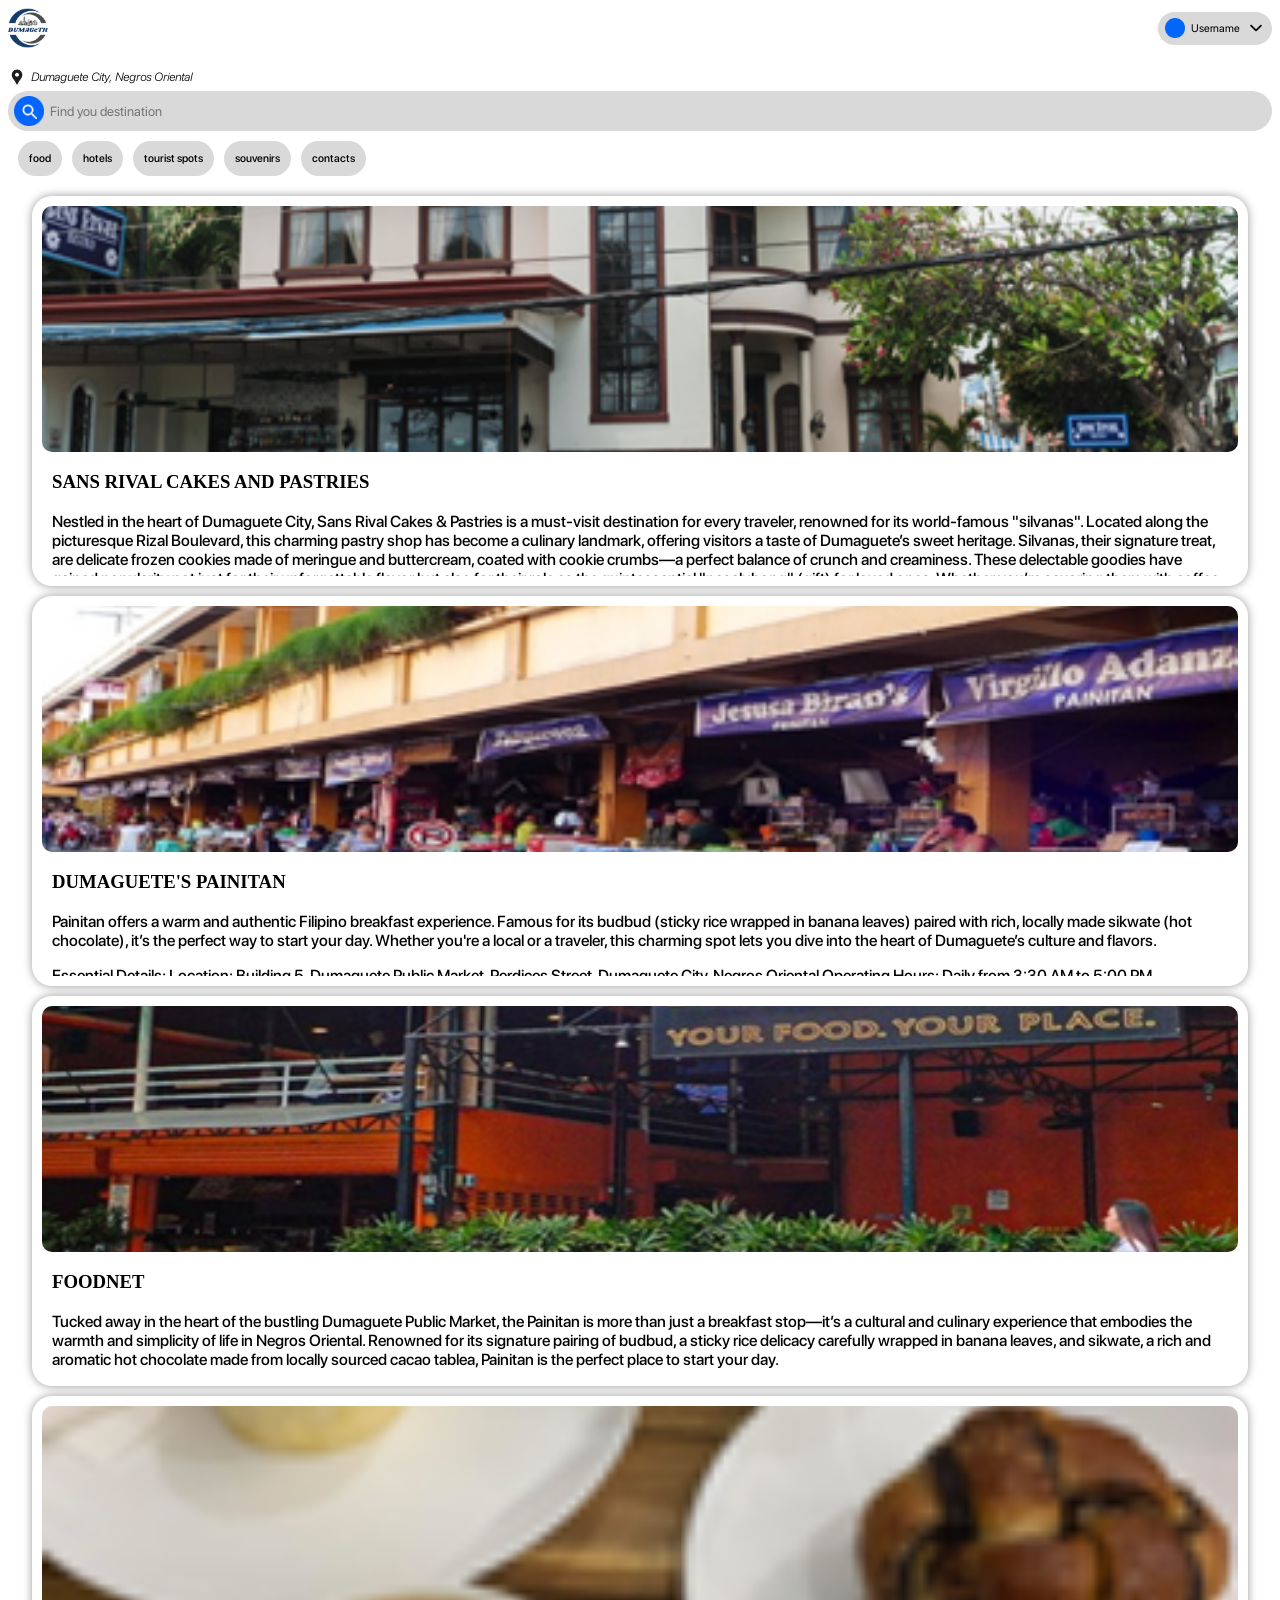
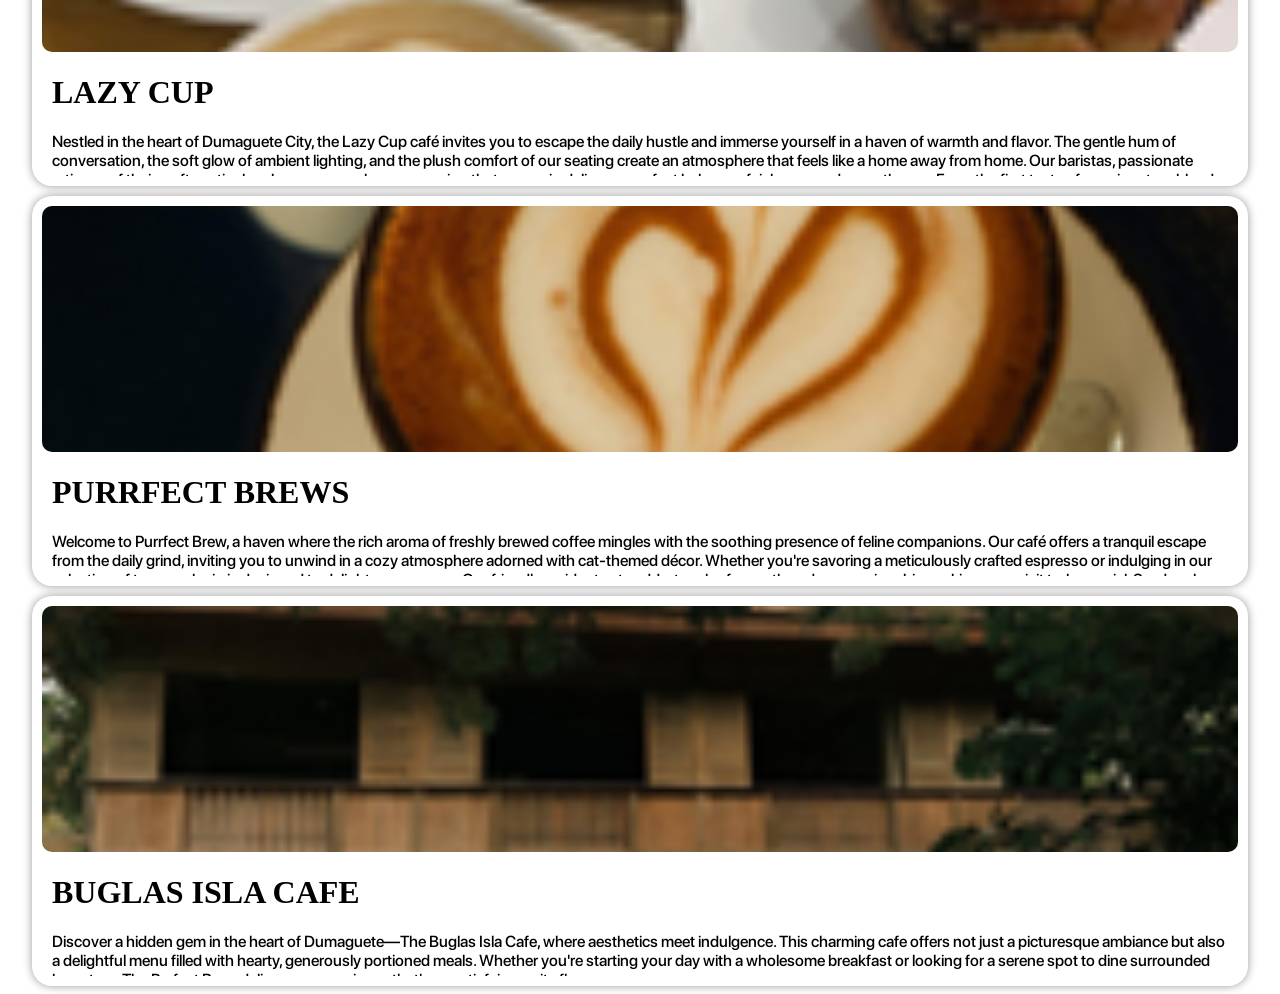
==== mobileUx/food-page.html @ 2f17b509 "viewing-feature/food-page --> katong inig view nimos content" ====
<!DOCTYPE html>
<html lang="en">
<head>
    <meta charset="UTF-8">
    <meta name="viewport" content="width=device-width, initial-scale=1.0">
    <title>DUMAGETIT</title>
    <link rel="icon" href="../Elements/dumagetit logo.png" type="image/png">
    <link rel="stylesheet" href="../mobileUx/mobile.css" type="text/css">
    <script src="../mobileUx/home-page.js" defer ></script>
</head>
<body class="section-container">
    <div class="window-home-page">
        <div class="user-modal">
            <div class="user-info">
                <img src="../Elements/Ellipse 2.png" alt="user-modal-icon" class="user-modal-icon">
                <p class="user-modal-text">Username</p>
            </div>
            <hr>
            <button type="submit" id="signout-button">Sign Out</button>
        </div>  
    </div>
    <div class="nav-bar">
        <img src="../Elements/dumagetit logo.png" alt="DUMAGETIT logo" id="navbar-logo">
        <div class="user-menu-container">
            <div class="user-menu">
                <img src="../Elements/Ellipse 2.png" alt="user-icon" class="user-icon">
                <p id="user-name">Username</p>
                <img src="../Elements/down.png" alt="down icon" class="down-icon">
            </div>
        </div>
    </div>
    <div class="location">
        <img src="../Elements/location.png" alt="location-icon">
        <p>Dumaguete City, Negros Oriental</p>
    </div>
    <div class="search-bar">
        <input type="text" name="search" id="search" placeholder="Find you destination">
        <div class="search-icon">
            <div>
            <img src="../Elements/search-icon.png" alt="Search" id="ellipse-search-icon">
            <img src="../Elements/search.png" alt="search-icon" id="search-icon">
            </div>
        </div>    
    </div>
    <div class="home-section-pages">
        <a href="food-page.html">
            <div class="food-section">
                <p>food</p>
            </div>
        </a>
        <a href="hotel-page.html">
            <div class="hotel-section">
                <p>hotels</p>
            </div>
        </a>
        <a href="tourist-spot-page.html">
            <div class="tourist-spot-section">
                <p>tourist spots</p>
            </div>
        </a>
        <a href="souvenirs-page.html">
            <div class="souvenirs-section">
                <p>souvenirs</p>
            </div>
        </a>
        <a href="contact-page.html">
            <div class="contact-section">
                <p>contacts</p>
            </div>
        </a>
    </div>
    <div class="content">
   <!-- fod contents with sa coffee-->
        <div class="content-base-1">
            <div class="content-1">
                <div class="image-container-1">
                    <img src="../Elements/Silvanas.png" alt="Silvanas">
                </div>
                <div class="description-container-1">
                    <h3>SANS RIVAL CAKES AND PASTRIES </h3>
                <p>Nestled in the heart of Dumaguete City, Sans Rival Cakes & Pastries is a must-visit destination for every traveler, renowned for its world-famous "silvanas". Located along the picturesque Rizal Boulevard, this charming pastry shop has become a culinary landmark, offering visitors a taste of Dumaguete’s sweet heritage. 
                    Silvanas, their signature treat, are delicate frozen cookies made of meringue and buttercream, coated with cookie crumbs—a perfect balance of crunch and creaminess. These delectable goodies have gained popularity not just for their unforgettable flavor but also for their role as the quintessential "pasalubong" (gift) for loved ones. Whether you’re savoring them with coffee at the shop or bringing boxes home, silvanas from Sans Rival embody the warmth and sweetness of Dumaguete, making it a truly iconic experience.
                    </p>
                <p>Essential Details: 
                    Location: Building 5, Dumaguete Public Market, Perdices Street, Dumaguete City, Negros Oriental
        
                    Operating Hours: Daily from 3:30 AM to 5:00 PM 
                    </p>
                </div>
            </div>
        </div>
        <div class="content-base-2">
            <div class="content-2">
                <div class="image-container-2">
                    <img src="../Elements/Painitan.png" alt="Painitan">
                </div>
                <div class="description-container-2">
                    <h3>DUMAGUETE'S PAINITAN </h3>
                <p>Painitan offers a warm and authentic Filipino breakfast experience. Famous for its budbud (sticky rice wrapped in banana leaves) paired with rich, locally made sikwate (hot chocolate), it’s the perfect way to start your day. Whether you're a local or a traveler, this charming spot lets you dive into the heart of Dumaguete’s culture and flavors.</p>
                <p>Essential Details: 
                    Location: Building 5, Dumaguete Public Market, Perdices Street, Dumaguete City, Negros Oriental
                   
                    Operating Hours: Daily from 3:30 AM to 5:00 PM 
                    </p>
                </div>
            </div>
        </div>
        <div class="content-base-3">
            <div class="content-3">
                <div class="image-container-3">
                    <img src="../Elements/Foodnet.png" alt="FoodNet">
                </div>
                <div class="description-container-3">
                    <h3>FOODNET</h3>
                <p>Tucked away in the heart of the bustling Dumaguete Public Market, the Painitan is more than just a breakfast stop—it’s a cultural and culinary experience that embodies the warmth and simplicity of life in Negros Oriental. Renowned for its signature pairing of budbud, a sticky rice delicacy carefully wrapped in banana leaves, and sikwate, a rich and aromatic hot chocolate made from locally sourced cacao tablea, Painitan is the perfect place to start your day.  </p>
                    <p>Whether you’re a local seeking a comforting meal or a traveler eager to dive into the province’s traditions, the Painitan offers a glimpse into the everyday lives of Dumagueteños. The unpretentious ambiance, with its rustic benches and the lively chatter of morning diners, adds to its charm. For many, it’s not just about the food—it’s about connecting with the community and experiencing the authentic flavors that have been passed down through generations.  </p>
                        <p> Conveniently located in the city center, Painitan is a go-to spot for those wanting to enjoy affordable, satisfying meals while soaking up the vibrant market atmosphere. It’s an iconic part of Dumaguete’s identity and a place where the simplicity of traditional Filipino breakfast is celebrated every single day.</p>
                    
                <p>Essential Details: 
                    Location: Perdices St, Dumaguete, Negros Oriental
                  
                    Operating Hours: Daily from 6:00 AM to 8:00 PM 
                    </p>
                </div>
            </div>
        </div>
        <div class="content-base-4">
            <div class="content-4">
                <div class="image-container-4">
                    <img src="../Elements/lazy_cup.png" alt="LazyCup">
                </div>
                <div class="description-container-4">
                    <h1>LAZY CUP</h1>
                <p>Nestled in the heart of Dumaguete City, the Lazy Cup café invites you to escape the daily hustle and immerse yourself in a haven of warmth and flavor. The gentle hum of conversation, the soft glow of ambient lighting, and the plush comfort of our seating create an atmosphere that feels like a home away from home. Our baristas, passionate artisans of their craft, meticulously prepare each cup, ensuring that every sip delivers a perfect balance of richness and smoothness. From the first taste of our signature blends to the last crumb of our delectable pastries, we strive to provide an experience that delights the senses and warms the heart. Whether you're seeking a quiet nook to read, a cozy spot to catch up with friends, or a serene space to work, our café offers the ideal setting to savor the moment.</p>
                <p>Step into our coffee haven, where the rich aroma of freshly brewed beans mingles with the inviting warmth of our cozy ambiance. Here, every cup is a harmonious symphony of flavor and comfort, crafted to awaken your senses and soothe your soul. Whether you're seeking a tranquil corner to unwind or a vibrant space to connect, our sanctuary offers the perfect blend of relaxation and rejuvenation. Indulge in the art of coffee, where each sip tells a story, and every visit feels like coming home.</p>
                <p> Essential Details: 
                    Location: G/F Coast Wise Hotel, Dumaguete ( Looc Dumaguete)
                    Open Monday to Sunday 7 am to 8 pm 
                    </p>
                </div>
            </div>
        </div>
        <div class="content-base-5">
            <div class="content-5" alt="PurrfectBrews">
                <div class="image-container-5">
                    <img src="../Elements/purrfect brews.png">
                </div>
                <div class="description-container-5">
                    <h1>PURRFECT BREWS</h1>
                <p>Welcome to Purrfect Brew, a haven where the rich aroma of freshly brewed coffee mingles with the soothing presence of feline companions. Our café offers a tranquil escape from the daily grind, inviting you to unwind in a cozy atmosphere adorned with cat-themed décor. Whether you're savoring a meticulously crafted espresso or indulging in our selection of teas, each sip is designed to delight your senses. Our friendly resident cats add a touch of warmth and companionship, making your visit truly special. So, drop by, take a break, and let Purrfect Brew be your happy place for the day!</p>
               <p>With every cup of the purrfect brew, you’re not just sipping coffee—you’re savoring moments, creating memories, and indulging in perfection. The perfect brew stays with you, long after the last drop. Make it unforgettable.</p>
                <p> Essential Details: Location:  Boni Catara St., Batinguel, Dumaguete City
                    Open Sunday to Monday 10 am to 9 pm 
                    </p>
                </div>
            </div>
        </div>
        <div class="content-base-6">
            <div class="content-6" alt="BuglasIslaCafe">
                <div class="image-container-6">
                    <img src="../Elements/buglas_isla_cafe.png">
                </div>
                <div class="description-container-6">
                    <h1>BUGLAS ISLA CAFE</h1>
                <p>Discover a hidden gem in the heart of Dumaguete—The Buglas Isla Cafe, where aesthetics meet indulgence. This charming cafe offers not just a picturesque ambiance but also a delightful menu filled with hearty, generously portioned meals. Whether you're starting your day with a wholesome breakfast or looking for a serene spot to dine surrounded by nature, The Perfect Brew delivers an experience that's as satisfying as its flavors.</p>
                <p>Step inside to enjoy a cozy atmosphere perfect for quiet mornings, friendly gatherings, or a peaceful retreat from the bustling city. From freshly brewed coffee to mouthwatering dishes crafted with care, every visit promises a blend of beauty, taste, and comfort. At The Perfect Brew, it’s not just about coffee and food—it’s about creating moments worth savoring.</p>
                <p>Essential Details: Location: Ground Hop Buglas Isla Cafe, E J. Blanco Dr. Piapi 6200 
                    Buglas Isla Café, Dumaguete
                    Open Everyday 8 am to 9 pm 
                    </p>
                </div>
            </div>
        </div>
       
    </div>
    
</body>
</html>
---- mobileUx/mobile.css ----
@font-face {
    font-family: sfprodisplay_blackitalic;
    src:url(../Fonts/SFPRODISPLAYBLACKITALIC.otf)
}

@font-face {
    font-family: sfprodisplay_regular;
    src:url(../Fonts/SFPRODISPLAYREGULAR.OTF)
}

@font-face {
    font-family: sfprodisplay_medium;
    src:url(../Fonts/SFPRODISPLAYMEDIUM.OTF)
}

@font-face {
    font-family: sfprodisplay_bold;
    src: url(../Fonts/SFPRODISPLAYBOLD.OTF);
}

@font-face {
    font-family: sfprodisplay_lightitalic;
    src: url(../Fonts/SFPRODISPLAYLIGHTITALIC.OTF);
}

#login-signup-container h1 {
    font-family: sfprodisplay_blackitalic;
}

h1 {
    font-family: sfprodisplay_blackitalic;
}

h2 {
    font-family: sfprodisplay_bold;
}    

h3 {
    font-family: sfprodisplay_regular;
}

p {
    font-family: sfprodisplay_medium;
}


/* Startup Page */

#start-up {
   background-color: #0365fa;
   height: 100vh;
   width: 100vw;
   margin: 0;
   padding: 0;
}

#start-up a {
    display: flex;
    justify-content: center;
    align-items: center;
    height: 100vh;  
}



.startup-bg img {
    width: 211px;
    height: 103px;
}

/*-------------------*/

/*Login-Signup Page*/
 
.nav-bar {
    display: flex;
    justify-content: space-between;
    align-items: center;
}

#navbar-logo {
    width: 40px;
    height: 40px;
}

#menu-icon {
    width: 24px;
    height: 4px;
}

#login-signup-container {
    display: flex;
    flex-direction: column;
}

.login-signup-main-container {
    display: flex;
    flex-direction: column;
    align-items: center;
    margin-top: 25vh;
}

.welcome-header {
    display: flex;
    flex-direction: column;
    justify-content: center;
    align-items: center;
    margin-bottom: 15vh;
}

.welcome-header h1 {
    font-size: 50px;
    margin: 0px;
}

.welcome-header h3 {
    font-size: 25px;
}

.login-signup-buttons {
    display: flex;
    flex-direction: column;
    gap: 10px;
}

.login-signup-buttons button {
    background-color: #0365fa;
    width: 300px;
    height: 40px;
    border-radius: 14px;
    font-size: 15px;
    border: none;
    color: #ffffff;
}

.login-signup-login-button, .login-signup-signup-button {
    font-family: sfprodisplay_bold;
}

/*------------------*/

/*login Page*/

.login-container {
    display: flex;
    flex-direction: column;
    margin: 0;
    gap: 5vh;
}

.login-container nav{
    margin: 8px 8px 0;
}

.login-header {
    display: flex;
    align-items: center;
    justify-content: center;
    gap: 10px;
}

.login-header .in {
    color: #0365fa;
}

.login-header h1 {
    font-size: 50px;
}

.login-body {
    position: relative;
    height: 72.345971563981042654028436018957vh;
    display: flex;
    flex-direction: column;
    align-items: center;
    justify-content: center;
}

.login-body::before {
    content: "";
    background-color: #d9d9d9;
    border-radius: 20px 20px 0 0;
    opacity: 50%;
    position: absolute;
    top: 0;
    left: 0;
    right: 0;
    bottom: 0;
    z-index: -1;
}

.login-body form {
    display: flex;
    flex-direction: column;
    gap: 17px;
    width: 80%;
    margin: 0;
    justify-content: center;
}

.back-arrow {
    width: 20px;
}

.username-input, .password-input {
    display: flex;
    flex-direction: column;
    gap: 6px;
}

#username, #password {
    margin: 0;
    padding-left: 40px;
    box-sizing: border-box;
    width: 100%;
}

.username-fieldset img {
    position: absolute;
    width: 20px;
    height: 20px;
    padding: 10px;
    padding-right: 0;
}

.password-fieldset img {
    position: absolute;
    width: 20px;
    height: 20px;
    padding: 10px;
}

.password-fieldset-icon {
    display: flex;
    justify-content: end;
}

.username p, .password p {
    margin: 6px 0;
}

.username-input input, .password-input input {
    width: 100%;
    height: 40px;
    border-radius: 15px;
    border: none;
    padding: 0;
}

.forgot-password-link {
    text-align: end;
}

.forgot-password {
    color: #0365fa;
    text-decoration: none;
}

.forgot-password p {
    margin: 0;
    padding: 0;
}

.login-button {
    background-color: #0365fa;
    border: 0;
    border-radius: 15px;
    width: 100%;
    height: 40px;
    color: #ffffff;
    font-size: 15px;
    font-family: sfprodisplay_bold;
    margin: 32px 0;
}

.login-form hr {
    border: none;
    height: 1px;
    width: 100%;
    background-color: #9c9c9c;
}

/*------------------*/

/* signup Page */

.signup-container {
    display: flex;
    flex-direction: column;
    margin: 0;
    gap: 5vh;
    position: relative;
}

.signup-container nav{
    margin: 8px 8px 0;
}

.login-header .up {
    color: #0365fa;
}

.email-fieldset {
    display: flex;
    justify-content: center;
    flex-direction: column;
    gap: 6px;
}

.email-fieldset img{
    position: absolute;
    width: 20px;
    height: 20px;
    padding-left: 10px  ;
}

.email-input {
    display: flex;
    flex-direction: column;
}

#email {
    box-sizing: border-box;
    margin: 0;
    padding-left: 40px;

    /*Add padding right same with the user and password */
}

.email p {
    margin: 6px 0;
}

.email-input input {
    border: 0;
    border-radius: 15px;
    width: 100%;
    height: 40px;
}

.terms-condition-link {
    display: flex;
    gap: 5px;
}

#terms-condition-checkbox {
    width: 20px;
    height: 20px;
}

.terms-condition-link p {
    margin: 0;
    padding: 0;
    display: flex;
    align-items: center;
    gap: 5px;
}

.terms-condition-link a {
    text-decoration: none;
    color: #0365fa;
}

/* -------MODAL---------- */

.window {
   height: 100%;
   width: 100%;
   position: absolute;
   backdrop-filter: blur(4px);
   visibility: hidden;
}

.modal {
    display: flex;
    flex-direction: column;
    background-color: #ffffff;
    height: 500px;
    border-radius: 30px;
    padding: 20px;
    margin: 0;
    position: absolute;
    left: 5.0048717948717948717948717948718%;
    right: 5.0048717948717948717948717948718%;
    top: 15.0048717948717948717948717948718%;
    bottom: 15.0048717948717948717948717948718%;
    box-shadow: 0px 0px 10px 0px rgba(0, 0, 0, 0.25);
}

.modal-content {
    height: 76%;
}

.close-btn {
    display: flex;
    justify-content: end;
    margin-bottom: 20px;
}

.modal-content img {
    width: 20px;
    height: 20px;
}

.modal-terms {
    padding: 0 20px 0 20px;
    overflow-y: scroll;
    height: 90%;
}

.modal-terms p {
    font-family: sfprodisplay_regular;
}

.modal-footer {
    display: flex;
    align-items: center;
    gap: 10px;
    margin: 30px 10px 0;
}

.modal-footer p {
    margin: 0;
}

#modal-checkbox {
    width: 20px;
    height: 20px;
    margin: 0;
}

.accept-button {
    background-color: #0365fa;
    border: 0;
    border-radius: 15px;
    width: 100%;
    height: 40px;
    color: #ffffff;
    font-size: 15px;
    font-family: sfprodisplay_bold;
    margin: 32px 0 0;
    padding: 0;
}

/* -------/MODAL---------- */

.signup-button {
    background-color: #0365fa;
    border: 0;
    border-radius: 15px;
    width: 100%;
    height: 40px;
    color: #ffffff;
    font-size: 15px;
    font-family: sfprodisplay_bold;
    margin: 32px 0 ;
    padding: 0;
}

.sign-up-link p {
    margin-bottom: 0px;
}

.sign-up-link a {
    color: #0365fa;
    text-decoration: none;
}


/**------------------/

/*-------home-page-------*/



.window-home-page {
    height: 100%;
    width: 100%;
    position: absolute;
    backdrop-filter: blur(4px);
    z-index: 1;
    top: 0;
    bottom: 0;
    left: 0;
    right: 0;
    display: flex;
    visibility: hidden;
    align-self: start;
    justify-content: end;
}

.user-modal {
    background-color: white;
    box-shadow: 0px 0px 10px 0px rgba(0, 0, 0, 0.25);
    width: 40%;
    height: 25%;
    display: flex;
    flex-direction: column;
    align-items: center;
    justify-content: center;
    border-radius: 15px;
    margin: 20px 20px 0 0;
    gap: 30px;
}

.user-modal hr {
    border: none;
    height: 1px;
    width:  80%;
    background-color: #9c9c9c;
}

.user-info {
    display: flex;
    align-items: center;
    gap: 5px;
}

.user-info  img {
    width: 30px;
    height: 30px;
}


#signout-button  {
    background-color: #0365fa;
    border: none;
    width: 80%;
    height: 30px;
    border-radius: 15px;
    font-family: sfprodisplay_bold;
    color: white;
}

.user-menu-container {
    position: relative;
    background-color: #d9d9d9;
    width: 114px;
    height: 33px;
    border-radius: 17px;
    display: flex;
    align-items: center;
    justify-content: center;
}

.user-menu {
    display: flex; 
    align-items: center;
    justify-content: space-around; 
    gap: 6px;
}

.user-icon {
    width: 20px;
    height: 20px;
}

.user-menu p {
    margin: 0;
    font-family: sfprodisplay_regular;
    font-size: 11px;
}

.down-icon {
    width: 20px;
    height: 20px;
}

.location {
    display: flex;
    margin: 20px 0 5px;
    gap: 5px;
}

.location img {
    width: 18px;
    height: 18px;
}

.location p {
    font-family: sfprodisplay_lightitalic;
    font-size: 12px;
    margin: 0;
    padding: 0;
    display: flex;
    align-items: center;
}

.search-bar {
    display: flex;
    position: relative;
    justify-content: start;
    align-items: center;
    width: 100%;
    margin-bottom: 10px;
}

#search {
    width: 100%;
    height: 40px;
    border-radius: 20px;
    border: 0;
    background-color: #d9d9d9;
    box-sizing: border-box;
    padding-left: 42px;
    font-family: sfprodisplay_regular;
}

.search-icon {
   position: absolute;
   left: 21px;
}

.search-icon div {
    display: flex;
    position: relative;
    justify-content: center;
    align-items: center;
}

.search-icon img {
    position: absolute;
}

#search-icon {
    width: 15px;
    height: 15px;
    
}

#ellipse-search-icon {
    width: 30px;
    height: 30px;
}

.slider {
    background-color: #0365fa;
    width: 100%;
    height: 164px;
    border-radius: 20px;
    margin-bottom: 17px;
}

.sections {
    width: 100%;
    height: 77.014218009478672985781990521327%;
    margin-bottom: 17px;
}

.sectiongroup-1 {
    display: flex;
    justify-content: space-around;
    margin-bottom: 4.8px;
}

.food-container {
    width: 90px;
    height: 110px;
    display: flex;
    flex-direction: column;
    align-items: center;
}

.food {
    background-color: #d9d9d9;
    width: 118.13333333333333333333333333333px;
    height: 90px;
    border-radius: 20px;
    display: flex;
    align-items: center;
    justify-content: center;
}

.food img {
    width: 40px;
    height: 40px;
}

.food-container p {
    font-size: 12px;
    margin: 6px 0 0;
}

.hotel-container {
    width: 90px;
    height: 110px;
    display: flex;
    flex-direction: column;
    align-items: center;
}

.hotel {
    background-color: #d9d9d9;
    width: 118.13333333333333333333333333333px;
    height: 90px;
    border-radius: 20px;
    display: flex;
    align-items: center;
    justify-content: center;
}

.hotel img {
    width: 40px;
    height: 40px;
}

.hotel-container p {
    font-size: 12px;
    margin: 6px 0 0;
}

.tourist-spot-container {
    width: 90px;
    height: 110px;
    display: flex;
    flex-direction: column;
    align-items: center;
}

.tourist-spots {
    background-color: #d9d9d9;
    width: 118.13333333333333333333333333333px;
    height: 90px;
    border-radius: 20px;
    display: flex;
    align-items: center;
    justify-content: center;
}

.tourist-spots img {
    width: 40px;
    height: 40px;
}

.tourist-spot-container p {
    font-size: 12px;
    margin: 6px 0 0;
}

.sectiongroup-2 {
    display: flex;
    justify-content: space-around;
}

.souvenirs-container {
    width: 90px;
    height: 110px;
    display: flex;
    flex-direction: column;
    align-items: center;
}

.souvenirs {
    background-color: #d9d9d9;
    width: 182.2px;
    height: 90px;
    border-radius: 20px;
    display: flex;
    align-items: center;
    justify-content: center;
}

.souvenirs img {
    width: 40px;
    height: 40px;
}

.souvenirs-container p {
    font-size: 12px;
    margin: 6px 0 0;
}

.contact-container {
    width: 90px;
    height: 110px;
    display: flex;
    flex-direction: column;
    align-items: center;
}

.contact {
    background-color: #d9d9d9;
    width: 182.2px;
    height: 90px;
    border-radius: 20px;
    display: flex;
    align-items: center;
    justify-content: center;
}

.contact img {
    width: 40px;
    height: 40px;
}

.contact-container p {
    font-size: 12px;
    margin: 6px 0 0;
}   

.best-for-you label {
    display: flex;
    justify-content: space-between;  
    font-family: sfprodisplay_bold;
    font-size: 12px;
    margin-bottom: 17px;
}

.best-section {
    width: 100%;
    height: auto;
}

.sectiongroup1 {
    display: flex;
    justify-content: space-between;
    margin-bottom: 4.8px;
}

.sectiongroup2 {
    display: flex;
    justify-content: space-between;
}

.section1 {
    background-color: #d9d9d9;
    width: 49.358974358974358974358974358974%;
    height: 114px;
    border-radius: 15px;
}

.section2 {
    background-color: #d9d9d9;
    width: 49.358974358974358974358974358974%;
    height: 114px;
    border-radius: 15px;
}

.section3 {
    background-color: #d9d9d9;
    width: 49.358974358974358974358974358974%;
    height: 114px;
    border-radius: 15px;
}

.section4 {
    background-color: #d9d9d9;
    width: 49.358974358974358974358974358974%;
    height: 114px;
    border-radius: 15px;
}

.best-for-you {
    margin: 0;
}

.best-for-you label {
    margin: 0;
}

.best-for-you p {
    margin: 0;
    margin-bottom: 17px;
}




/*------------------*/

/*------------section pages----------*/


.section-container.expanded {
    height: 2,707.125px;
    overflow: visible;
}

.content.expanded {
    height: 2,707.125px;
    overflow: visible;
}

.section-window {
    position: absolute;
    width: 100vw;
    height: 100vh;
    top: 0;
    left: 0;
    right: 0;
    bottom: 0;
}

.home-section-pages {
    display: flex;
    gap: 10px;
    height: 25px;
    margin-bottom: 20px;
}

.home-section-pages a{
    text-decoration: none;
    color: #000;
}

.home-section-pages::-webkit-scrollbar {
    display: none;
} 

.home-section-pages p {
    font-size: 11px;
    font-family: sfprodisplay_medium;
    margin: 11px;
}

.food-section, .hotel-section, .tourist-spot-section, 
.souvenirs-section, .contact-section {
    background-color: #d9d9d9;
    display: flex;
    align-items: center;
    border-radius: 20px;
}

.food-section {
    margin-left: 10px;
}

.tourist-spot-section p {
    width: 59px;
}

.local-brands-section p {
    width: 58px;
}

.contact-section {
    margin-right: 10px;
}

.content {
    display: flex;
    flex-direction: column;
    gap: 10px;
    overflow: scroll;
    align-items: center;
    padding-top: 10px;
}

.content-base-1, .content-base-2, .content-base-3,
.content-base-4, .content-base-5, .content-base-6 {
    height: 390px;
    display: flex;
    justify-content: center;
}

.content-6.expanded {
    
}

.content-1, .content-2, .content-3, .content-4,.content-5,.content-6{
    height: 390px;
    width: 95%;
    border-radius: 20px;
    border: none;
    display: flex;
    flex-direction: column;
    overflow: hidden;
    box-shadow: 0px 0px 10px 0px rgba(0, 0, 0, 0.40);
}

.content-base-1.expanded, .content-1.expanded,
.content-base-2.expanded, .content-2.expanded,
.content-base-3.expanded, .content-3.expanded,
.content-base-4.expanded, .content-4.expanded,
.content-base-5.expanded, .content-5.expanded,
.content-base-6.expanded, .content-6.expanded {
    height: 500px;
}

.content-1.expanded, .content-2.expanded,
.content-3.expanded, .content-4.expanded,
.content-5.expanded, .content-6.expanded {
    display: flex;
}

.description-container-1.expanded, .description-container-2.expanded,
.description-container-3.expanded, .description-container-4.expanded, 
.description-container-5.expanded, .description-container-6.expanded {
    height:  66.666666666666666666666666666667%;
    top: 33.333333333333333333333333333333%;
    position: absolute;
    overflow: scroll;;
    border-radius: 10px 10px 0 0;
}



.image-container-1.expanded, .image-container-2.expanded,
.image-container-3.expanded, .image-container-4.expanded,
.image-container-5.expanded, .image-container-6.expanded {
    justify-content: start;
}

.content-1 h3, .content-2 h3, .content-3 h3, .content-4 h3, .content-5 h3, .content-6 h3 {
    font-family: sfprodisplay_blackitalic;
}

.content-1 h3, p, .content-2 h3, p, .content-3 h3, p
.content-4 h3, p, .content-4 h3, p, .content-6 h3, p {
    width: 100%;
}

.content-1, .content-2, .content-3, .content-4, .content-5, .content-6{
    position: absolute;
}

.image-container-1, .image-container-2,
.image-container-3, .image-container-4, 
.image-container-5, .image-container-6 {
    box-sizing: border-box;
    border-radius: 10px;
    height: 66.666666666666666666666666666667%;
    display: flex;
    align-items: center;
    justify-content: center;
    margin: 10px 10px 0;
    overflow: hidden;
}

.image-container-1 img, .image-container-2 img,
.image-container-3 img, .image-container-4 img,
.image-container-5 img, .image-container-6 img {
    width: 100%;
    height: 100%;
    object-fit: cover;
}   

.description-container-1, .description-container-2,
.description-container-3, .description-container-4,
.description-container-5, .description-container-6 {
    height: 33.333333333333333333333333333333%;
    background-color: white;
    border-radius: 0  0 10px 10px;
    margin: 0 10px 10px;
    padding: 0 10px 10px;
    overflow: hidden;
    box-sizing: border-box;
}


/*-------food section-------*/

/*-------------------------*/

/*-----------------------------------*/
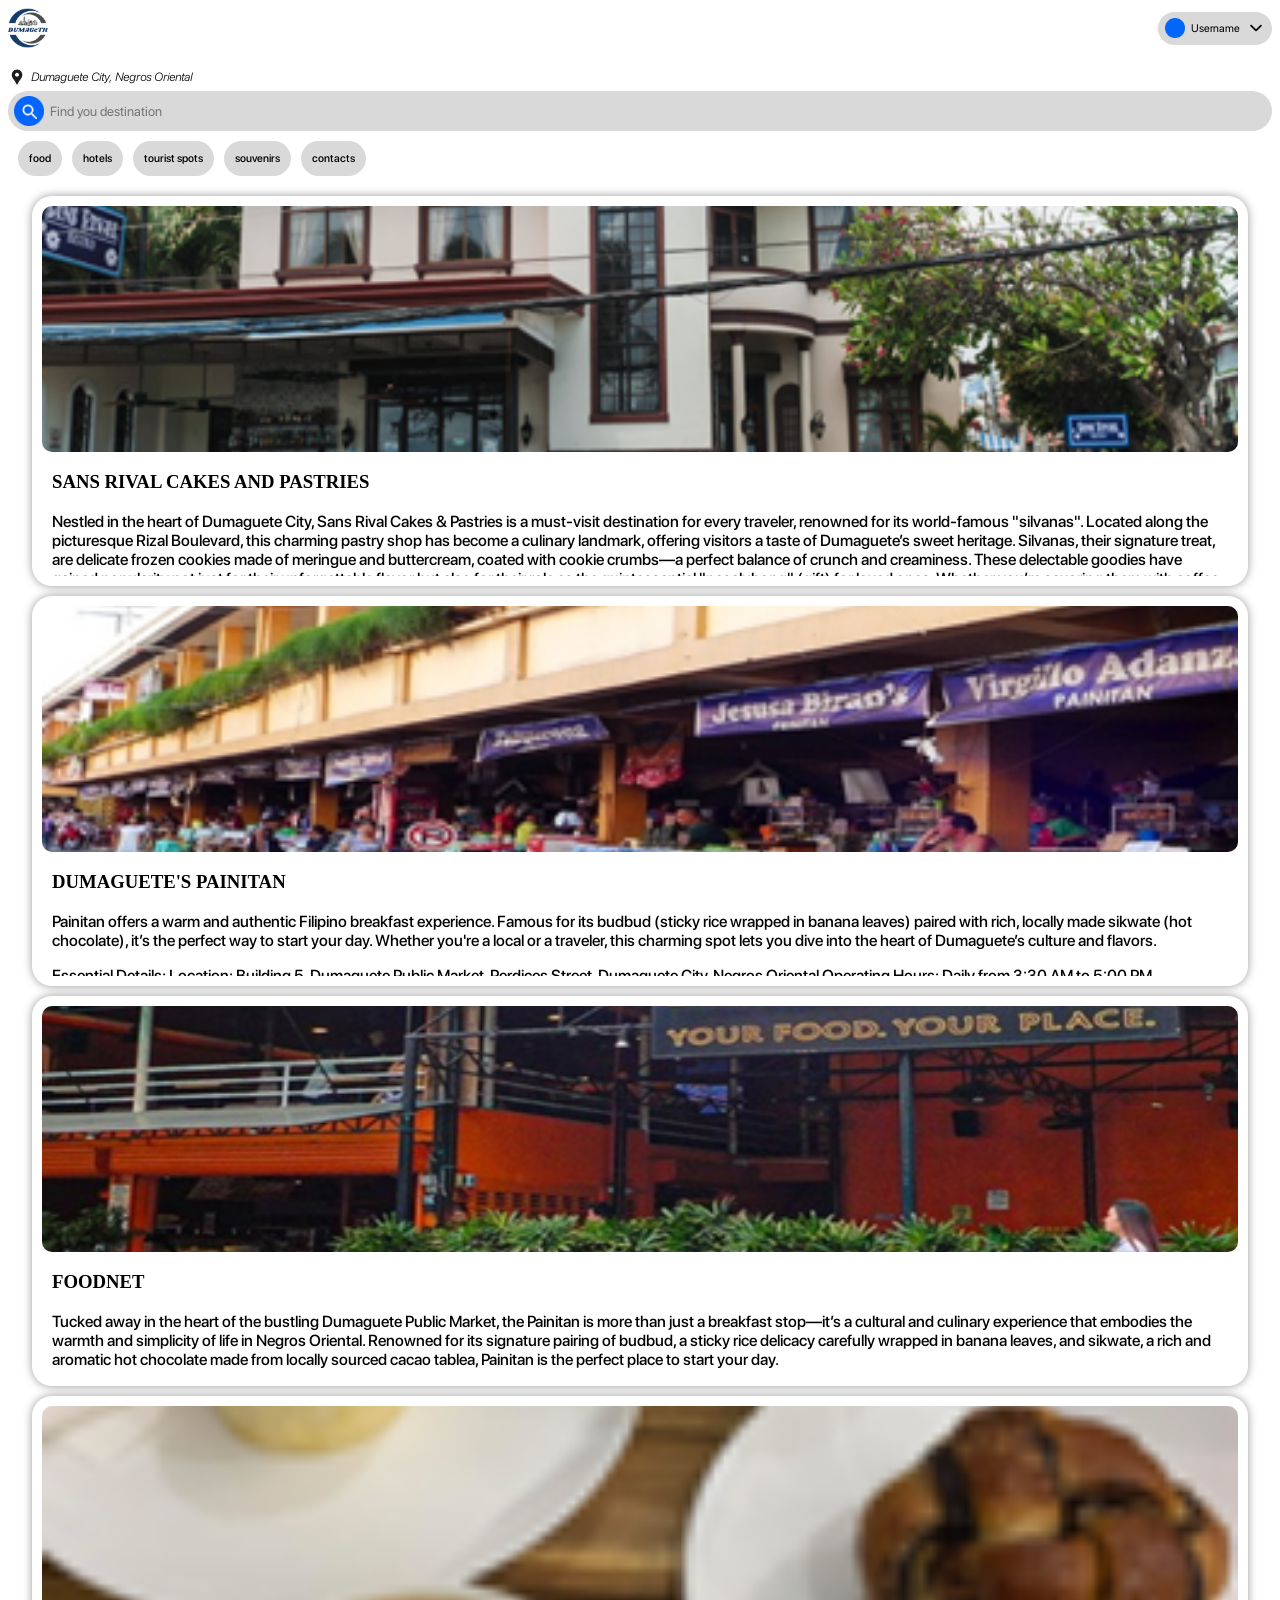
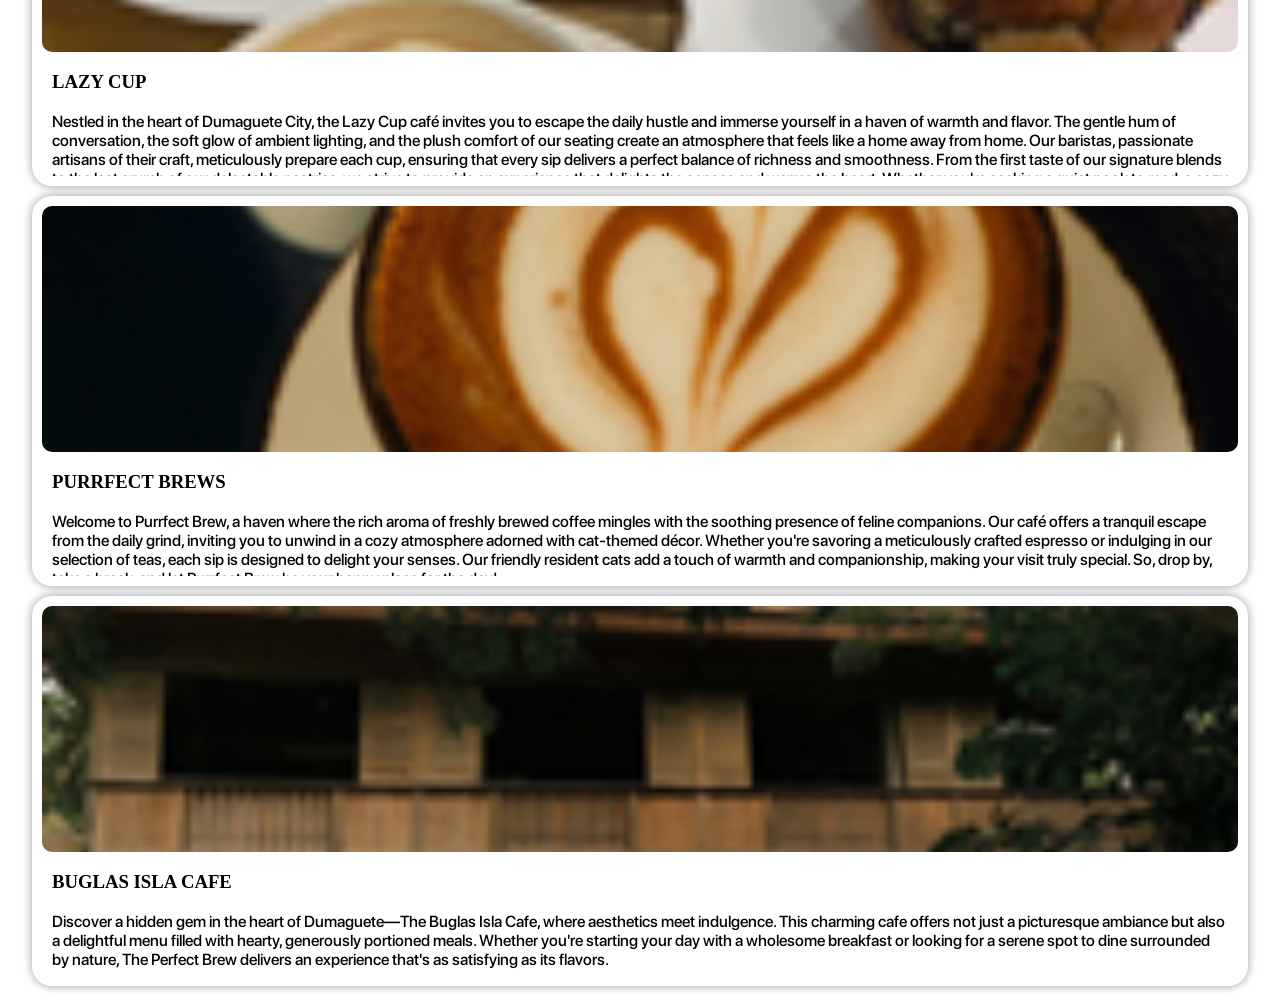
==== commit 0a1a7c02: "food-page/header type updated -- hotel-page/duplicate food page code" ====
--- a/mobileUx/food-page.html
+++ b/mobileUx/food-page.html
@@ -130,7 +130,7 @@
                     <img src="../Elements/lazy_cup.png" alt="LazyCup">
                 </div>
                 <div class="description-container-4">
-                    <h1>LAZY CUP</h1>
+                    <h3>LAZY CUP</h3>
                 <p>Nestled in the heart of Dumaguete City, the Lazy Cup café invites you to escape the daily hustle and immerse yourself in a haven of warmth and flavor. The gentle hum of conversation, the soft glow of ambient lighting, and the plush comfort of our seating create an atmosphere that feels like a home away from home. Our baristas, passionate artisans of their craft, meticulously prepare each cup, ensuring that every sip delivers a perfect balance of richness and smoothness. From the first taste of our signature blends to the last crumb of our delectable pastries, we strive to provide an experience that delights the senses and warms the heart. Whether you're seeking a quiet nook to read, a cozy spot to catch up with friends, or a serene space to work, our café offers the ideal setting to savor the moment.</p>
                 <p>Step into our coffee haven, where the rich aroma of freshly brewed beans mingles with the inviting warmth of our cozy ambiance. Here, every cup is a harmonious symphony of flavor and comfort, crafted to awaken your senses and soothe your soul. Whether you're seeking a tranquil corner to unwind or a vibrant space to connect, our sanctuary offers the perfect blend of relaxation and rejuvenation. Indulge in the art of coffee, where each sip tells a story, and every visit feels like coming home.</p>
                 <p> Essential Details: 
@@ -146,7 +146,7 @@
                     <img src="../Elements/purrfect brews.png">
                 </div>
                 <div class="description-container-5">
-                    <h1>PURRFECT BREWS</h1>
+                    <h3>PURRFECT BREWS</h3>
                 <p>Welcome to Purrfect Brew, a haven where the rich aroma of freshly brewed coffee mingles with the soothing presence of feline companions. Our café offers a tranquil escape from the daily grind, inviting you to unwind in a cozy atmosphere adorned with cat-themed décor. Whether you're savoring a meticulously crafted espresso or indulging in our selection of teas, each sip is designed to delight your senses. Our friendly resident cats add a touch of warmth and companionship, making your visit truly special. So, drop by, take a break, and let Purrfect Brew be your happy place for the day!</p>
                <p>With every cup of the purrfect brew, you’re not just sipping coffee—you’re savoring moments, creating memories, and indulging in perfection. The perfect brew stays with you, long after the last drop. Make it unforgettable.</p>
                 <p> Essential Details: Location:  Boni Catara St., Batinguel, Dumaguete City
@@ -161,7 +161,7 @@
                     <img src="../Elements/buglas_isla_cafe.png">
                 </div>
                 <div class="description-container-6">
-                    <h1>BUGLAS ISLA CAFE</h1>
+                    <h3>BUGLAS ISLA CAFE</h3>
                 <p>Discover a hidden gem in the heart of Dumaguete—The Buglas Isla Cafe, where aesthetics meet indulgence. This charming cafe offers not just a picturesque ambiance but also a delightful menu filled with hearty, generously portioned meals. Whether you're starting your day with a wholesome breakfast or looking for a serene spot to dine surrounded by nature, The Perfect Brew delivers an experience that's as satisfying as its flavors.</p>
                 <p>Step inside to enjoy a cozy atmosphere perfect for quiet mornings, friendly gatherings, or a peaceful retreat from the bustling city. From freshly brewed coffee to mouthwatering dishes crafted with care, every visit promises a blend of beauty, taste, and comfort. At The Perfect Brew, it’s not just about coffee and food—it’s about creating moments worth savoring.</p>
                 <p>Essential Details: Location: Ground Hop Buglas Isla Cafe, E J. Blanco Dr. Piapi 6200 
--- a/mobileUx/mobile.css
+++ b/mobileUx/mobile.css
@@ -409,6 +409,10 @@
 }
 
 .modal-terms p {
+    font-family: sfprodisplay_regular;
+}
+
+.modal-terms li {
     font-family: sfprodisplay_regular;
 }
 
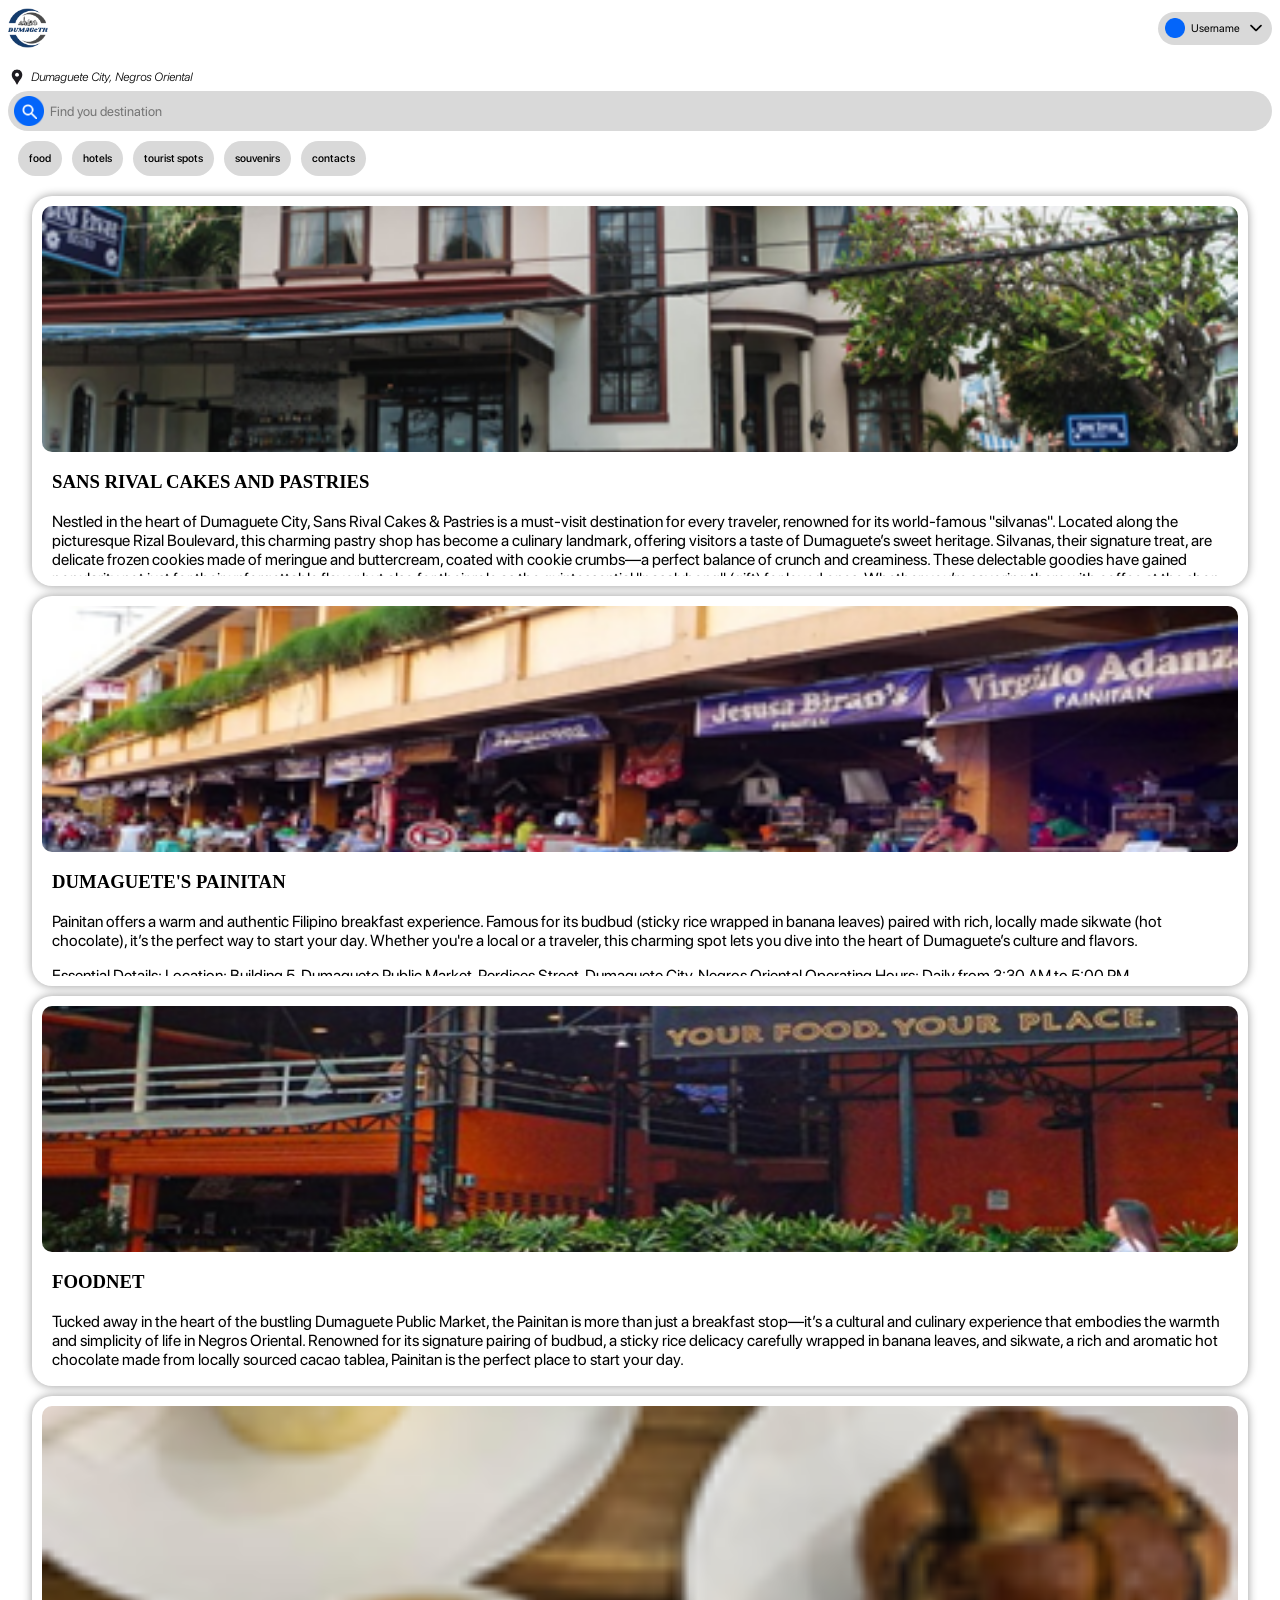
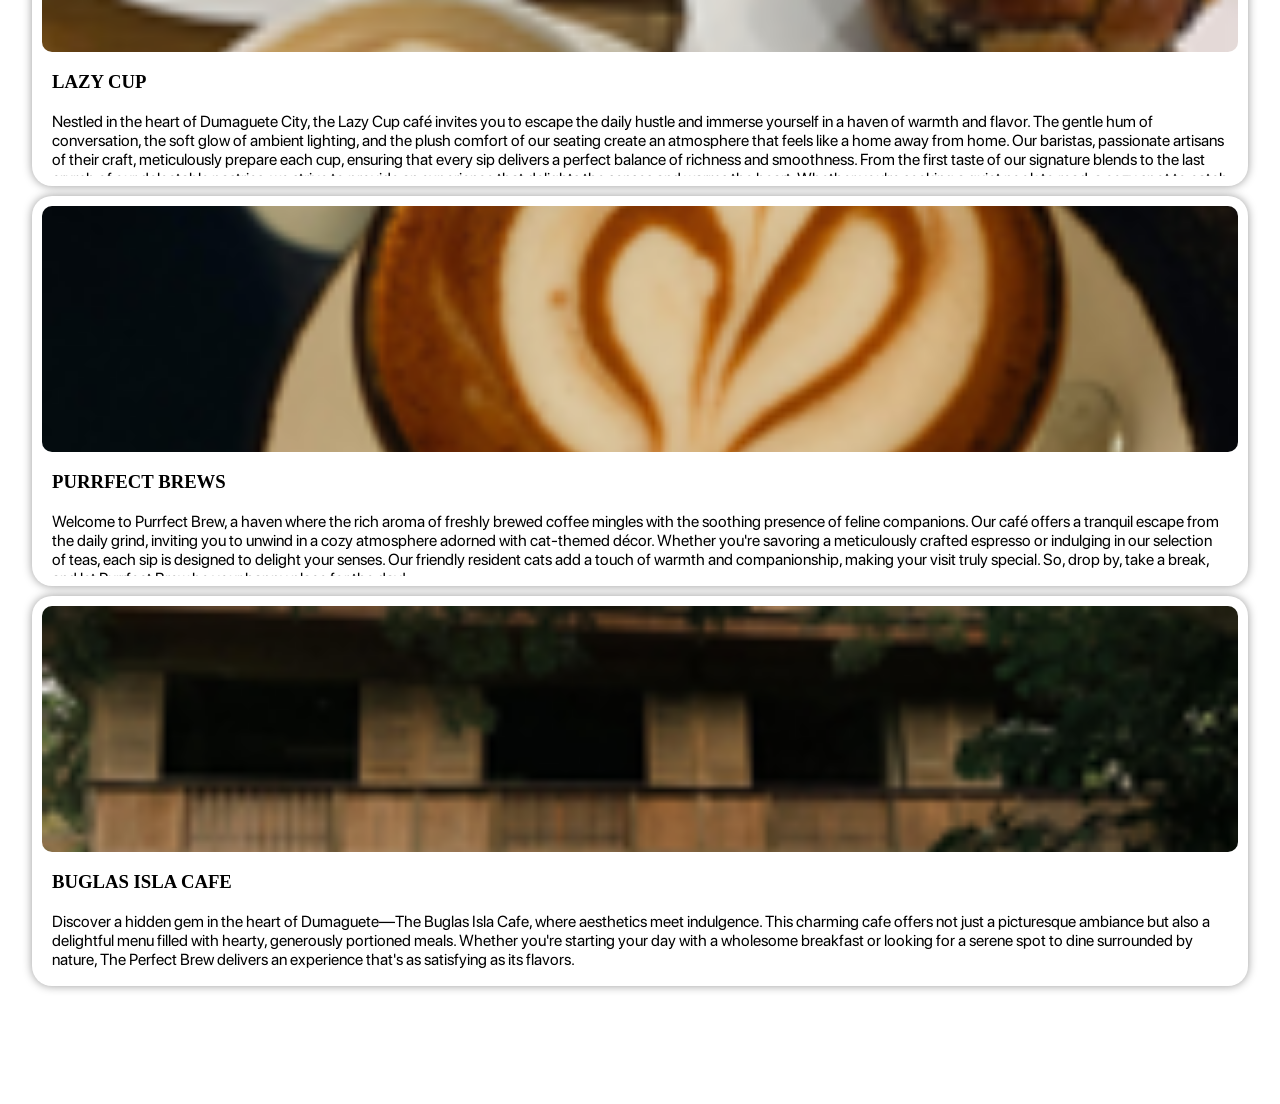
==== commit a52e2a3e: "last div expanded feature/all sections --> not yeat fix but amend" ====
--- a/mobileUx/food-page.html
+++ b/mobileUx/food-page.html
@@ -175,4 +175,9 @@
     </div>
     
 </body>
+<footer class="footer">
+    <div>
+
+    </div>
+</footer>
 </html>
--- a/mobileUx/mobile.css
+++ b/mobileUx/mobile.css
@@ -235,6 +235,14 @@
     justify-content: end;
 }
 
+#visibile-icon {
+    display: visible;
+}
+
+#invisible-icon {
+    display: none;
+}
+
 .username p, .password p {
     margin: 6px 0;
 }
@@ -874,6 +882,15 @@
 
 /*------------section pages----------*/
 
+footer {
+    height: 110px;
+    width: 100%;
+}
+
+footer.expanded {
+    height: 110px;
+    width: 100%;
+}
 
 .section-container.expanded {
     height: 2,707.125px;
@@ -950,18 +967,23 @@
     padding-top: 10px;
 }
 
+.content li, p {
+    font-family: sfprodisplay_regular;
+    
+}
+
 .content-base-1, .content-base-2, .content-base-3,
-.content-base-4, .content-base-5, .content-base-6 {
+.content-base-4, .content-base-5, .content-base-6,
+.content-base-7, .content-base-8, .content-base-last{
     height: 390px;
     display: flex;
     justify-content: center;
 }
 
-.content-6.expanded {
-    
-}
-
-.content-1, .content-2, .content-3, .content-4,.content-5,.content-6{
+.content-1, .content-2, .content-3, .content-4,
+.content-5,.content-6, .content-7, .content-8,
+.content-last {
+
     height: 390px;
     width: 95%;
     border-radius: 20px;
@@ -977,19 +999,26 @@
 .content-base-3.expanded, .content-3.expanded,
 .content-base-4.expanded, .content-4.expanded,
 .content-base-5.expanded, .content-5.expanded,
-.content-base-6.expanded, .content-6.expanded {
+.content-base-6.expanded, .content-6.expanded,
+.content-base-7.expanded, .content-7.expanded,
+.content-base-8.expanded, .content-8.expanded,
+.content-base-last.expanded, .content-last.expanded {
     height: 500px;
 }
 
 .content-1.expanded, .content-2.expanded,
 .content-3.expanded, .content-4.expanded,
-.content-5.expanded, .content-6.expanded {
+.content-5.expanded, .content-6.expanded,
+.content-7.expanded, .content-8.expanded,
+.content-last.expanded {
     display: flex;
 }
 
 .description-container-1.expanded, .description-container-2.expanded,
 .description-container-3.expanded, .description-container-4.expanded, 
-.description-container-5.expanded, .description-container-6.expanded {
+.description-container-5.expanded, .description-container-6.expanded, 
+.description-container-7.expanded, .description-container-8.expanded, 
+.description-container-last.expanded {
     height:  66.666666666666666666666666666667%;
     top: 33.333333333333333333333333333333%;
     position: absolute;
@@ -997,30 +1026,51 @@
     border-radius: 10px 10px 0 0;
 }
 
+.description-container-1.expanded button, .description-container-2.expanded button,
+.description-container-3.expanded button, .description-container-4.expanded button, 
+.description-container-5.expanded button, .description-container-6.expanded button, 
+.description-container-7.expanded button, .description-container-8.expanded button, 
+.description-container-last.expanded button{
+    width: 50%;
+    height: 30px;
+    background-color: #0365fa;
+    border: none;
+    border-radius: 15px;
+    color: white;
+}
 
 
 .image-container-1.expanded, .image-container-2.expanded,
 .image-container-3.expanded, .image-container-4.expanded,
-.image-container-5.expanded, .image-container-6.expanded {
+.image-container-5.expanded, .image-container-6.expanded,
+.image-container-7.expanded, .image-container-8.expanded,
+.image-container-last.expanded {
     justify-content: start;
 }
 
-.content-1 h3, .content-2 h3, .content-3 h3, .content-4 h3, .content-5 h3, .content-6 h3 {
+.content-1 h3, .content-2 h3, .content-3 h3,
+.content-4 h3, .content-5 h3, .content-6 h3, 
+.content-7 h3, .content-8 h3, .content-last h3 {
     font-family: sfprodisplay_blackitalic;
 }
 
-.content-1 h3, p, .content-2 h3, p, .content-3 h3, p
-.content-4 h3, p, .content-4 h3, p, .content-6 h3, p {
-    width: 100%;
-}
-
-.content-1, .content-2, .content-3, .content-4, .content-5, .content-6{
+.content-1 h3, p, .content-2 h3, p, .content-3 h3, p,
+.content-4 h3, p, .content-4 h3, p, .content-6 h3, p, 
+.content-7 h3, p, .content-8 h3, p, .content-last h3, p {
+    width: 100%;
+}
+
+.content-1, .content-2, .content-3,
+.content-4, .content-5, .content-6, 
+.content-7, .content-8, .content-last {
     position: absolute;
 }
 
 .image-container-1, .image-container-2,
 .image-container-3, .image-container-4, 
-.image-container-5, .image-container-6 {
+.image-container-5, .image-container-6,
+.image-container-7, .image-container-8,
+.image-container-last {
     box-sizing: border-box;
     border-radius: 10px;
     height: 66.666666666666666666666666666667%;
@@ -1033,7 +1083,9 @@
 
 .image-container-1 img, .image-container-2 img,
 .image-container-3 img, .image-container-4 img,
-.image-container-5 img, .image-container-6 img {
+.image-container-5 img, .image-container-6 img,
+.image-container-7 img, .image-container-8 img,
+.image-container-last img {
     width: 100%;
     height: 100%;
     object-fit: cover;
@@ -1041,7 +1093,9 @@
 
 .description-container-1, .description-container-2,
 .description-container-3, .description-container-4,
-.description-container-5, .description-container-6 {
+.description-container-5, .description-container-6, 
+.description-container-7, .description-container-8,
+.description-container-last {
     height: 33.333333333333333333333333333333%;
     background-color: white;
     border-radius: 0  0 10px 10px;
@@ -1051,9 +1105,105 @@
     box-sizing: border-box;
 }
 
-
-/*-------food section-------*/
-
-/*-------------------------*/
-
-/*-----------------------------------*/+/*---------Contacts---------*/
+
+.inquiries-container {
+    width: 100%;
+    display: flex;
+    flex-direction: column;
+    align-items: center;
+    justify-content: center;
+}
+
+.inquiries-body {
+    display: flex;
+    flex-direction: column;
+    align-items: center;
+    width: 90%;
+    height: auto;
+    box-shadow: 0px 0px 10px 0px rgba(0, 0, 0, 0.25);
+    box-sizing: border-box;
+    padding: 20px;
+    border-radius: 15px;
+    margin-top: 10px;
+}
+
+.inquiries-body h1 {
+    text-align: center;
+}
+
+.contact-info li {
+    font-family: sfprodisplay_regular;
+}
+
+#partner-button{
+    background-color: #0365fa;
+    border: 0;
+    border-radius: 15px;
+    width: 50%;
+    height: 40px;
+    color: #ffffff;
+    font-size: 15px;
+    font-family: sfprodisplay_bold;
+    margin: 32px 0 ;
+    padding: 0;
+}
+
+.partner-link {
+    text-decoration: none;
+    color: #fff;
+}
+
+/*--------------------*/
+
+/*-------partner with us-------*/
+
+.navbar-form {
+    
+}
+
+.navbar-form img {
+    width: 20px;
+    margin: 0;
+    padding: 0;
+}
+
+.nav-bar h3 {
+    margin: 0;
+}
+
+.top-form {
+    display: flex;
+    justify-content: space-between;
+    align-items: center;
+    margin: 0;
+    padding: 0;
+    gap: 10px;
+}
+
+.business-name input, .business-type input, 
+.location-form input, .owners-name input, 
+.business-license-num input  {
+    border: 1px solid #9c9c9c;
+    width: 100%;
+    height: 40px;
+    border-radius: 15px;
+    padding: 0;
+    padding: 10px;
+    box-sizing: border-box;
+}
+
+#partner-submit-button {
+        background-color: #0365fa;
+        border: 0;
+        border-radius: 15px;
+        width: 50%;
+        height: 40px;
+        color: #ffffff;
+        font-size: 15px;
+        font-family: sfprodisplay_bold;
+        margin:  10px ;
+        padding: 0;
+}
+
+/*----------------------------*/
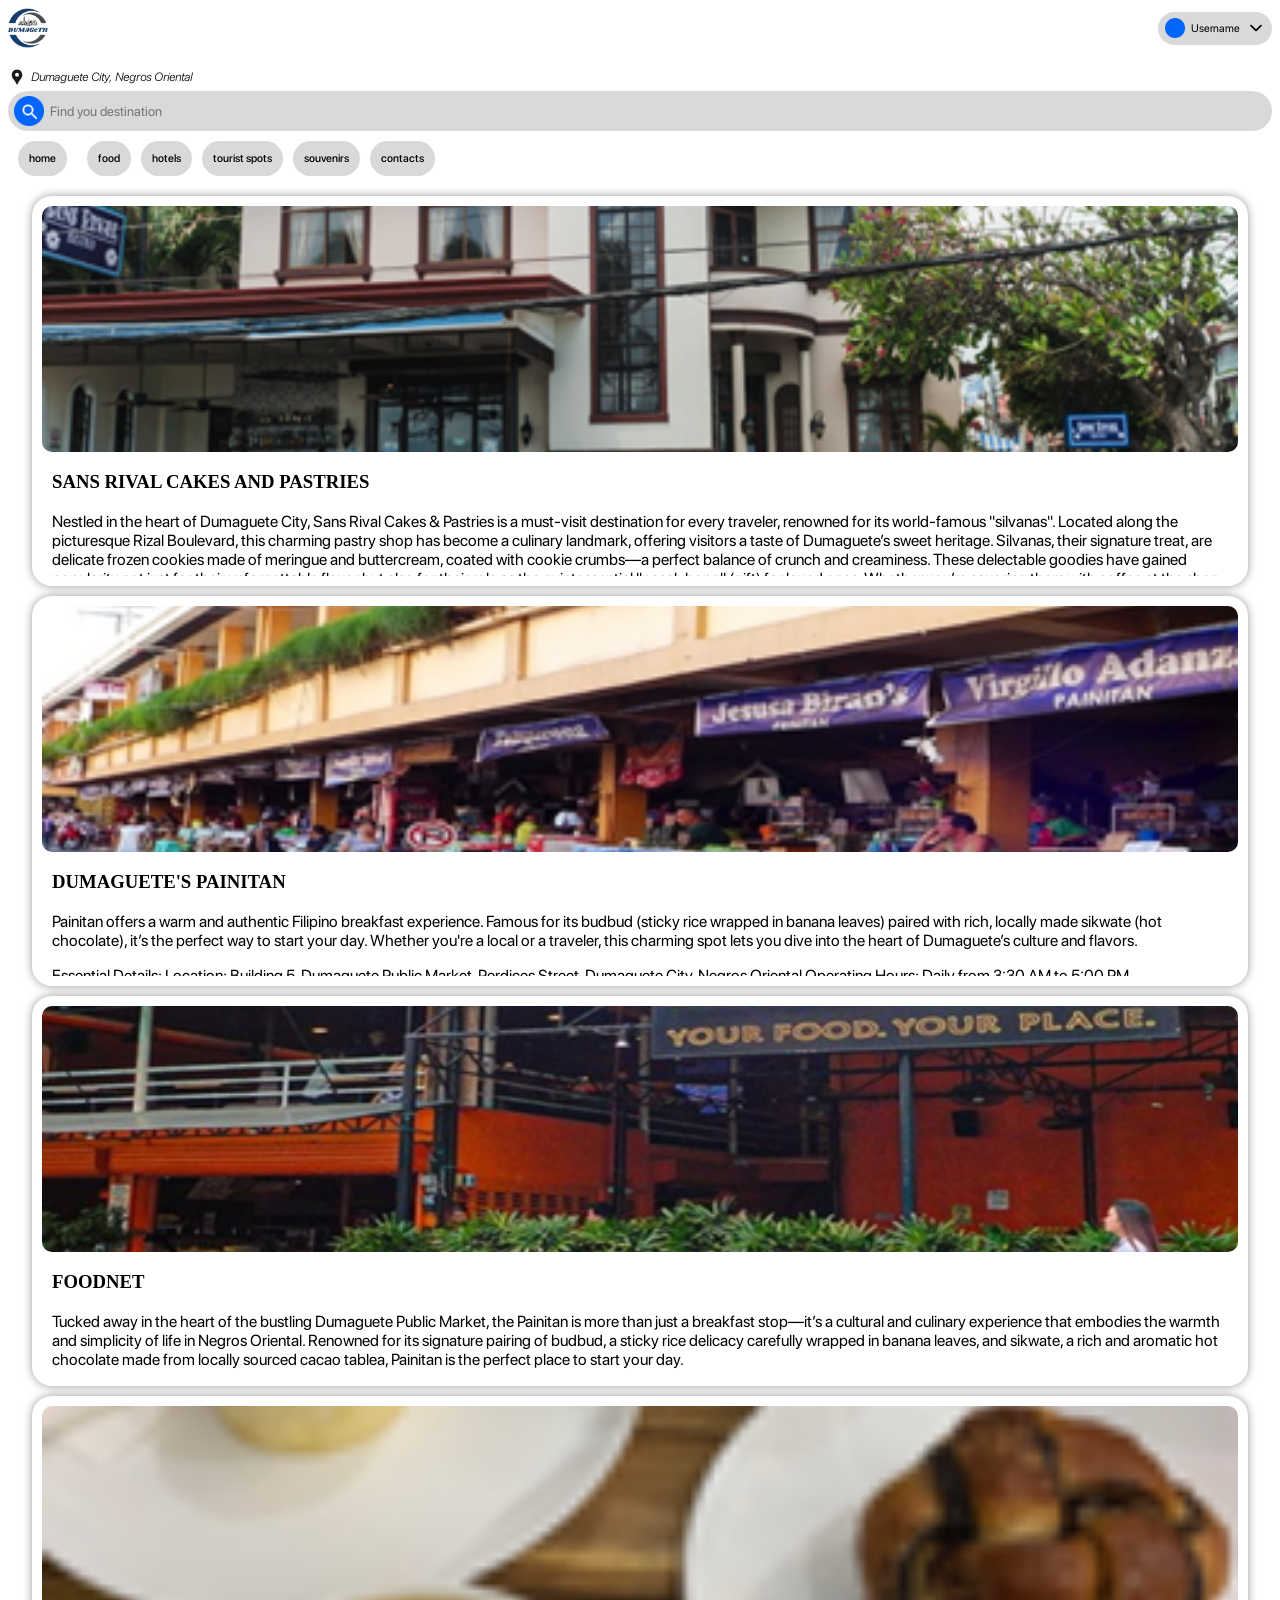
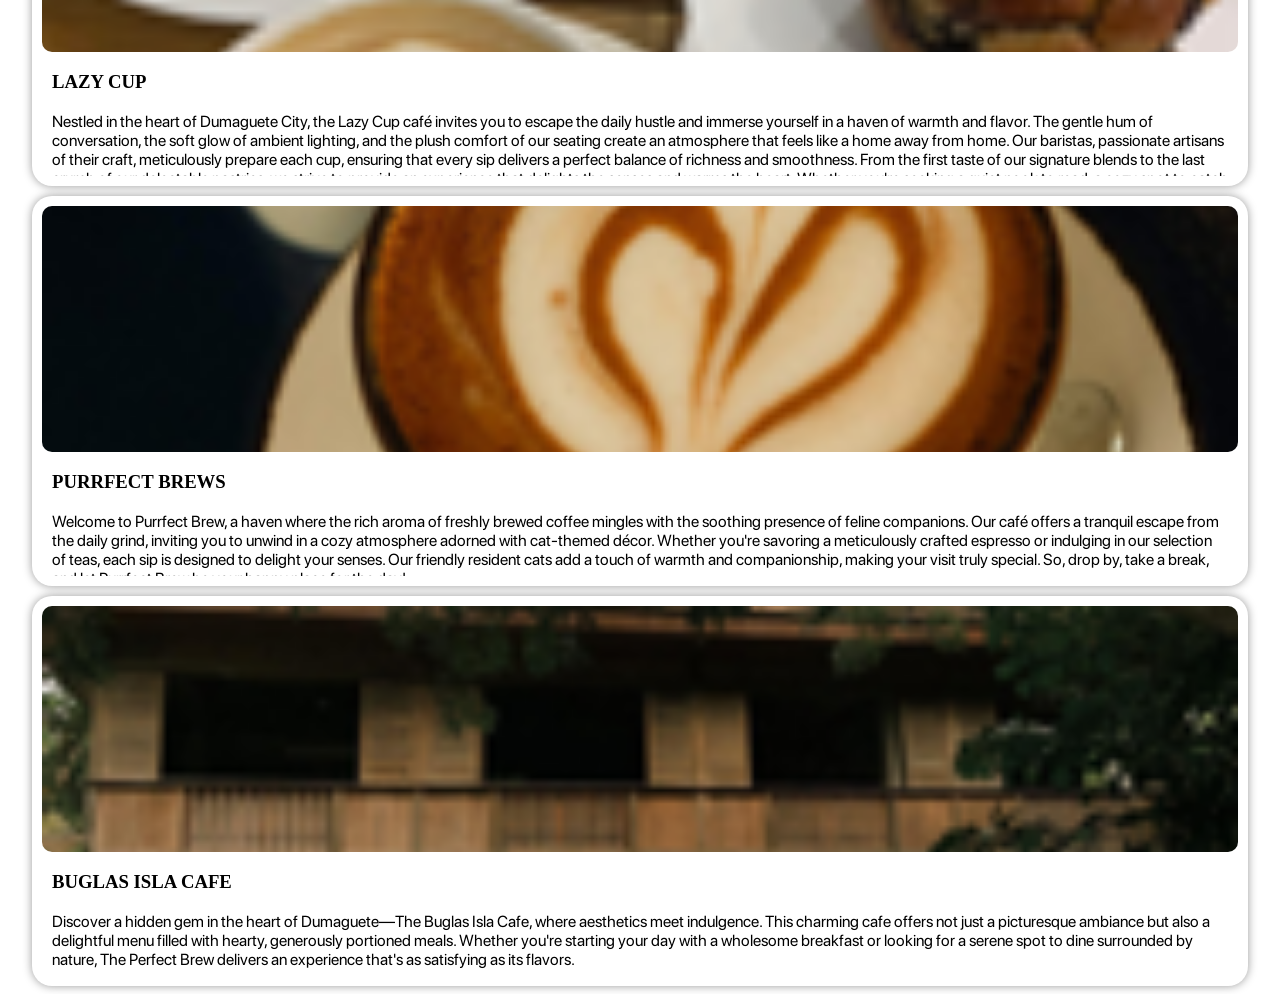
==== commit ff96d0d5: "sliders fixed" ====
--- a/mobileUx/food-page.html
+++ b/mobileUx/food-page.html
@@ -7,6 +7,7 @@
     <link rel="icon" href="../Elements/dumagetit logo.png" type="image/png">
     <link rel="stylesheet" href="../mobileUx/mobile.css" type="text/css">
     <script src="../mobileUx/home-page.js" defer ></script>
+    <script src="../mobileUx/mobile.js"></script>
 </head>
 <body class="section-container">
     <div class="window-home-page">
@@ -43,6 +44,11 @@
         </div>    
     </div>
     <div class="home-section-pages">
+        <a href="home-page.html">
+            <div class="food-section">
+                <p>home</p>
+            </div>
+        </a>
         <a href="food-page.html">
             <div class="food-section">
                 <p>food</p>
@@ -155,12 +161,12 @@
                 </div>
             </div>
         </div>
-        <div class="content-base-6">
-            <div class="content-6" alt="BuglasIslaCafe">
-                <div class="image-container-6">
+        <div class="content-base-last">
+            <div class="content-last" alt="BuglasIslaCafe">
+                <div class="image-container-last">
                     <img src="../Elements/buglas_isla_cafe.png">
                 </div>
-                <div class="description-container-6">
+                <div class="description-container-last">
                     <h3>BUGLAS ISLA CAFE</h3>
                 <p>Discover a hidden gem in the heart of Dumaguete—The Buglas Isla Cafe, where aesthetics meet indulgence. This charming cafe offers not just a picturesque ambiance but also a delightful menu filled with hearty, generously portioned meals. Whether you're starting your day with a wholesome breakfast or looking for a serene spot to dine surrounded by nature, The Perfect Brew delivers an experience that's as satisfying as its flavors.</p>
                 <p>Step inside to enjoy a cozy atmosphere perfect for quiet mornings, friendly gatherings, or a peaceful retreat from the bustling city. From freshly brewed coffee to mouthwatering dishes crafted with care, every visit promises a blend of beauty, taste, and comfort. At The Perfect Brew, it’s not just about coffee and food—it’s about creating moments worth savoring.</p>
--- a/mobileUx/mobile.css
+++ b/mobileUx/mobile.css
@@ -146,6 +146,8 @@
     flex-direction: column;
     margin: 0;
     gap: 5vh;
+    width: 100%;
+    height: 100vh;
 }
 
 .login-container nav{
@@ -298,6 +300,8 @@
     margin: 0;
     gap: 5vh;
     position: relative;
+    width: 100%;
+    height: 100vh;
 }
 
 .signup-container nav{
@@ -644,15 +648,94 @@
     width: 30px;
     height: 30px;
 }
-
+/*--------Slider----------*/
 .slider {
-    background-color: #0365fa;
-    width: 100%;
-    height: 164px;
-    border-radius: 20px;
-    margin-bottom: 17px;
-}
-
+    position: relative;
+    width: 100%;
+    max-width: 600px; /* Adjust as needed */
+    margin: auto;
+    overflow: hidden;
+    border-radius: 20px; /* Optional: for rounded corners */
+}
+
+.slides {
+    display: flex;
+    transition: transform 0.5s ease;
+}
+
+.slide {
+    position: relative; /* This makes the button position relative to the slide */
+    min-width: 100%;
+}
+
+.slide-content {
+    display: flex;
+    flex-direction: column; /* Stack the image and button vertically */
+    justify-content: flex-end; /* Align items to the bottom */
+    height: 300px; /* Set a fixed height for the slide content */
+    position: relative; /* Ensure the content is positioned relative for absolute positioning of the button */
+}
+
+.slide-image {
+    width: 100%; /* Ensure the image takes the full width */
+    height: 100%; /* Ensure the image takes the full height of the container */
+    object-fit: cover; /* Maintain aspect ratio and cover the area */
+    border-radius: 20px; /* Optional: for rounded corners */
+}
+
+.slide-button {
+    position: absolute; /* Position the button absolutely within the slide content */
+    bottom: 20px; /* Space from the bottom */
+    left: 50%; /* Center horizontally */
+    transform: translateX(-50%); /* Adjust to center the button */
+    background-color: #0365fa; /* Blue background */
+    color: white; /* Text color */
+    padding: 10px 30px; /* Padding for the button */
+    border: none;
+    border-radius: 50px; /* Make the button oval */
+    text-decoration: none; /* Remove underline from link */
+    font-size: 16px; /* Font size */
+    transition: background-color 0.3s; /* Transition for hover effect */
+}
+
+.slide-button:hover {
+    background-color: #025bb5; /* Darker blue on hover */
+}
+
+.slider-buttons {
+    position: absolute;
+    top: 50%;
+    width: 100%;
+    display: flex;
+    justify-content: space-between;
+    transform: translateY(-50%);
+   
+}
+
+.slider-buttons button {
+    background-color: rgba(255, 255, 255, 0.7);
+    border: none;
+    cursor: pointer;
+    width: 40px; /* Set a fixed width */
+    height: 40px; /* Set a fixed height equal to width */
+    border-radius: 50%; /* Make it a circle */
+    font-size: 18px; /* Font size */
+    display: flex; /* Use flexbox to center the icon/text */
+    align-items: center; /* Center vertically */
+    justify-content: center; /* Center horizontally */
+    transition: background-color 0.3s; /* Transition for hover effect */
+   
+}
+.slider-buttons button:first-child {
+    margin-left: 5px; /* Remove left margin for the first button */
+}
+
+.slider-buttons button:last-child {
+    margin-right: 5px; /* Remove right margin for the last button */
+}
+.slider-buttons button:hover {
+    background-color: rgba(255, 255, 255, 1); /* Change background on hover */
+}
 .sections {
     width: 100%;
     height: 77.014218009478672985781990521327%;
@@ -809,70 +892,31 @@
     font-size: 12px;
     margin: 6px 0 0;
 }   
-
-.best-for-you label {
-    display: flex;
-    justify-content: space-between;  
-    font-family: sfprodisplay_bold;
-    font-size: 12px;
-    margin-bottom: 17px;
-}
-
-.best-section {
-    width: 100%;
-    height: auto;
-}
-
-.sectiongroup1 {
-    display: flex;
-    justify-content: space-between;
-    margin-bottom: 4.8px;
-}
-
-.sectiongroup2 {
-    display: flex;
-    justify-content: space-between;
-}
-
-.section1 {
+/*Best for you Feature*/
+.section1, .section2, .section3, .section4 {
     background-color: #d9d9d9;
-    width: 49.358974358974358974358974358974%;
-    height: 114px;
-    border-radius: 15px;
-}
-
-.section2 {
-    background-color: #d9d9d9;
-    width: 49.358974358974358974358974358974%;
-    height: 114px;
-    border-radius: 15px;
-}
-
-.section3 {
-    background-color: #d9d9d9;
-    width: 49.358974358974358974358974358974%;
-    height: 114px;
-    border-radius: 15px;
-}
-
-.section4 {
-    background-color: #d9d9d9;
-    width: 49.358974358974358974358974358974%;
-    height: 114px;
-    border-radius: 15px;
-}
-
-.best-for-you {
-    margin: 0;
-}
-
-.best-for-you label {
-    margin: 0;
-}
-
-.best-for-you p {
-    margin: 0;
-    margin-bottom: 17px;
+    width: 49%; /* Adjust width as needed */
+    height: 114px; /* Fixed height */
+    border-radius: 15px;
+    display: flex; /* Use flexbox for alignment */
+    flex-direction: column; /* Stack image and title vertically */
+    align-items: center; /* Center items horizontally */
+    justify-content: center; /* Center items vertically */
+    padding: 10px; /* Add some padding */
+    box-sizing: border-box; /* Include padding in width/height */
+}
+
+.section-image {
+    width: 80%; /* Adjust image width as needed */
+    height: auto; /* Maintain aspect ratio */
+    border-radius: 10px; /* Optional: for rounded corners */
+}
+
+.section-title {
+    margin-top: 5px; /* Space between image and title */
+    font-family: sfprodisplay_regular; /* Use your desired font */
+    font-size: 14px; /* Adjust font size as needed */
+    text-align: center; /* Center the title text */
 }
 
 
@@ -883,12 +927,11 @@
 /*------------section pages----------*/
 
 footer {
-    height: 110px;
-    width: 100%;
+    
 }
 
 footer.expanded {
-    height: 110px;
+    height: 0;
     width: 100%;
 }
 
@@ -934,7 +977,7 @@
     margin: 11px;
 }
 
-.food-section, .hotel-section, .tourist-spot-section, 
+.food-section, .hotel-section, .tourist-spot-section,.home-section, 
 .souvenirs-section, .contact-section {
     background-color: #d9d9d9;
     display: flex;
@@ -1031,6 +1074,19 @@
 .description-container-5.expanded button, .description-container-6.expanded button, 
 .description-container-7.expanded button, .description-container-8.expanded button, 
 .description-container-last.expanded button{
+    width: 50%;
+    height: 30px;
+    background-color: #0365fa;
+    border: none;
+    border-radius: 15px;
+    color: white;
+}
+
+.description-container-1 button, .description-container-2 button,
+.description-container-3 button, .description-container-4 button,
+.description-container-5 button, .description-container-6 button, 
+.description-container-7 button , .description-container-8 button,
+.description-container-last button {
     width: 50%;
     height: 30px;
     background-color: #0365fa;
@@ -1104,6 +1160,152 @@
     overflow: hidden;
     box-sizing: border-box;
 }
+/* Booking Modal styling */
+.booking-modal {
+    position: fixed;
+    top: 0;
+    left: 0;
+    width: 100%;
+    height: 100%;
+    background-color: rgba(0, 0, 0, 0.7);
+    display: flex;
+    justify-content: center;
+    align-items: center;
+    visibility: hidden;
+    opacity: 0;
+    transition: visibility 0.3s, opacity 0.3s;
+}
+
+.booking-modal.visible {
+    visibility: visible;
+    opacity: 1;
+}
+
+.booking-modal-content {
+    background: white;
+    padding: 20px;
+    border-radius: 8px;
+    text-align: center;
+    position: relative;
+    width: 80%;
+    max-width: 400px;
+}
+
+.close-btn {
+    position: absolute;
+    top: 10px;
+    right: 10px;
+    font-size: 20px;
+    cursor: pointer;
+}
+
+.booking-full-name, .booking-phone-number, .booking-checkin-date, .booking-checkout-date, .room-type {
+    display: flex;
+    flex-direction: column;
+    margin-bottom: 15px;
+    width: 100%;
+    gap: 10px;
+}
+
+.booking-check-dates {
+    display: flex;
+    flex-direction: row;
+    gap: 10px;
+    width: 100%;
+}
+
+#hotel-book-form label {
+    display: block;
+    margin: 10px 0 5px;
+    font-family: sfprodisplay_regular;
+}
+
+#room-type {
+    width: 100%;
+    height: 40px;
+    border-radius: 15px;
+    border: 1px solid #ccc;
+    padding: 8px;
+    font-family: sfprodisplay_regular;
+}
+
+#hotel-booking-form input {
+    padding: 8px;
+    border: 1px solid #ccc;
+    border-radius: 15px;
+    height: 20px;
+}
+
+#hotel-booking-form {
+    font-family: sfprodisplay_regular;
+    box-sizing: border-box;
+    display: flex;
+    flex-direction: column;
+    align-items: center;
+
+}
+
+.book-now-btn {
+    padding: 10px 20px;
+    background-color: #0365fa;
+    color: white;
+    border: none;
+    border-radius: 4px;
+    cursor: pointer;
+}
+
+.book-now-btn:hover {
+    background-color: #0056b3;
+}
+.hotel-booking-modal {
+    position: fixed;
+    top: 0;
+    left: 0;
+    width: 100%;
+    height: 100%;
+    background-color: rgba(0, 0, 0, 0.7);
+    display: flex;
+    justify-content: center;
+    align-items: center;
+    visibility: hidden;
+    opacity: 0;
+    transition: visibility 0.3s, opacity 0.3s;
+}
+/* Booking Hotel Modal styling */
+.hotel-booking-modal.visible {
+    visibility: visible;
+    opacity: 1;
+}
+
+.hotel-booking-modal-content {
+    background: white;
+    padding: 40px;
+    border-radius: 15px;
+    position: relative;
+    width: 90%;
+    max-width: 400px;
+    box-sizing: border-box;
+}
+
+.hotel-booking-modal-content h2 {
+    margin: 50px 0;
+    text-align: center;
+    font-family: sfprodisplay_blackitalic;
+}
+
+.hotel-book-now-btn {
+    padding: 10px 20px;
+    background-color: #0365fa;
+    color: white;
+    border: none;
+    border-radius: 15px;
+    cursor: pointer;
+    margin-top: 20px;
+}
+
+.hotel-book-now-btn:hover {
+    background-color: #0365fa
+}
 
 /*---------Contacts---------*/
 
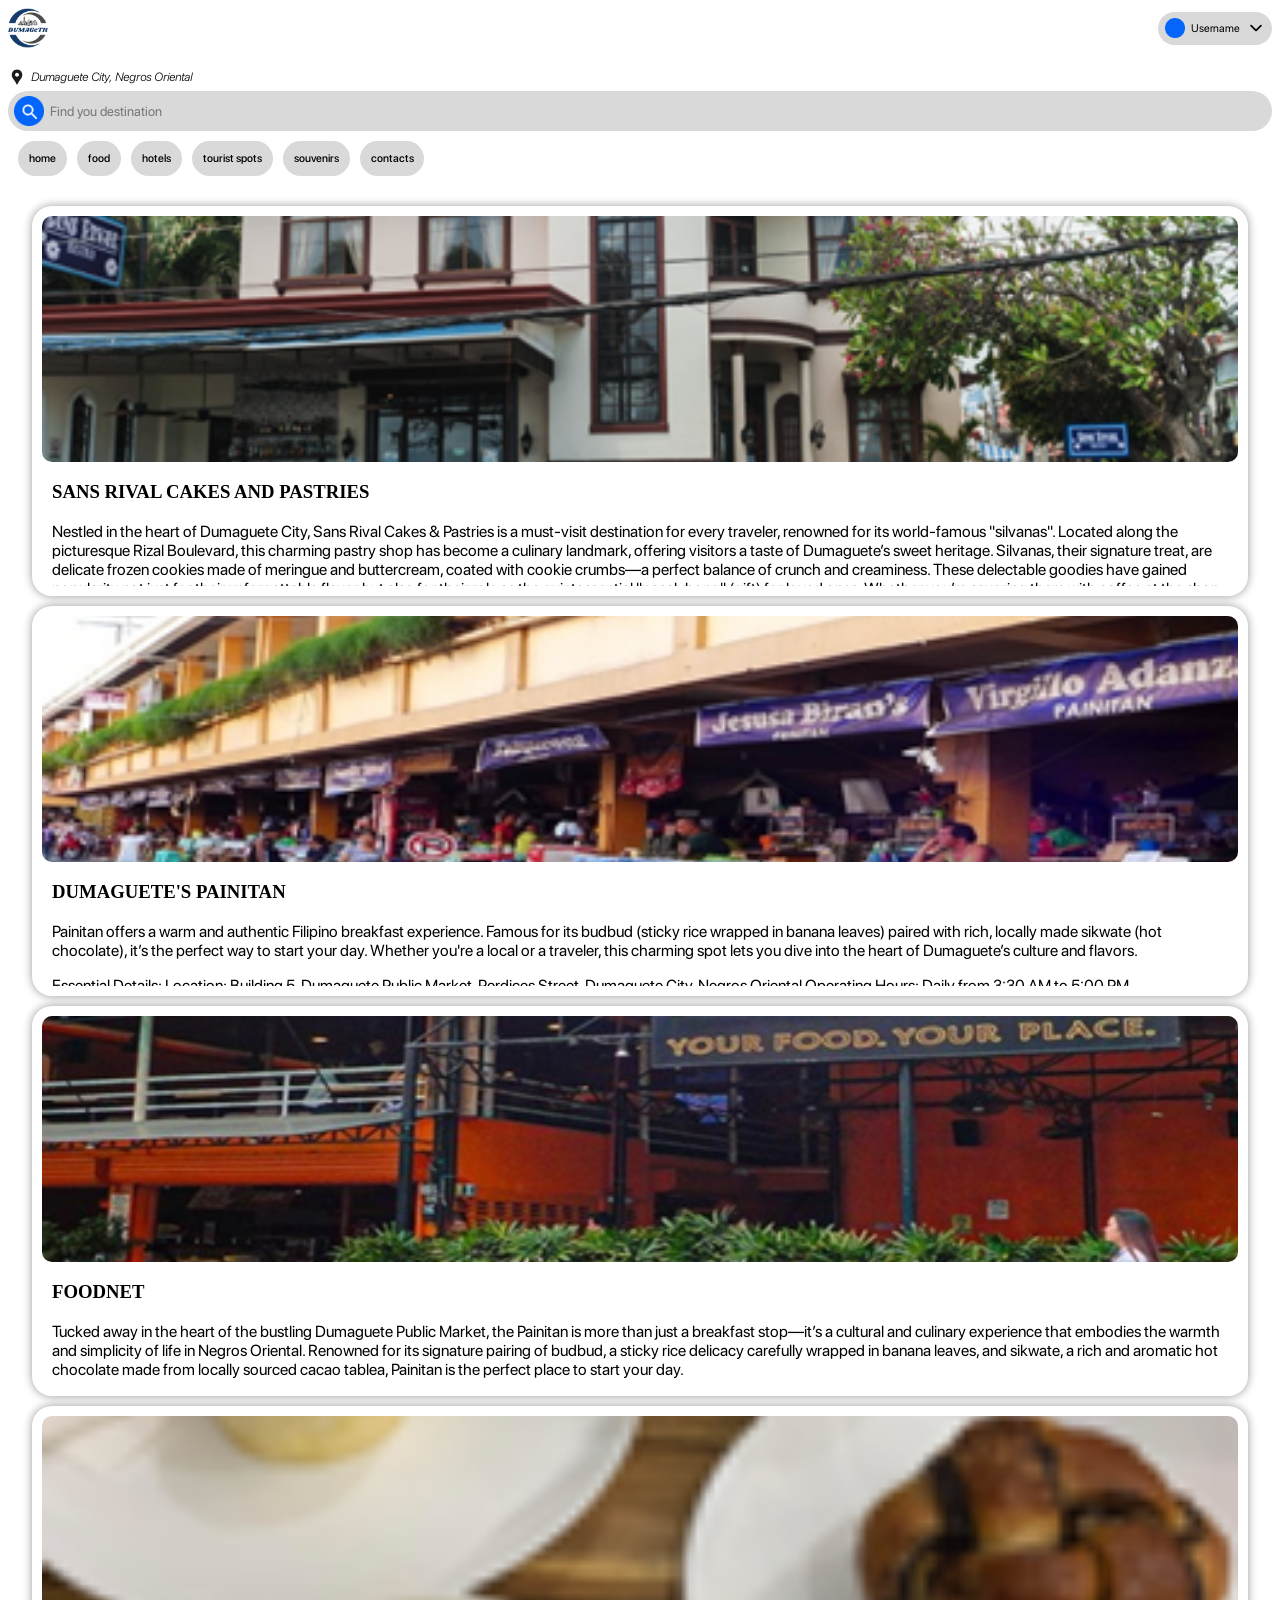
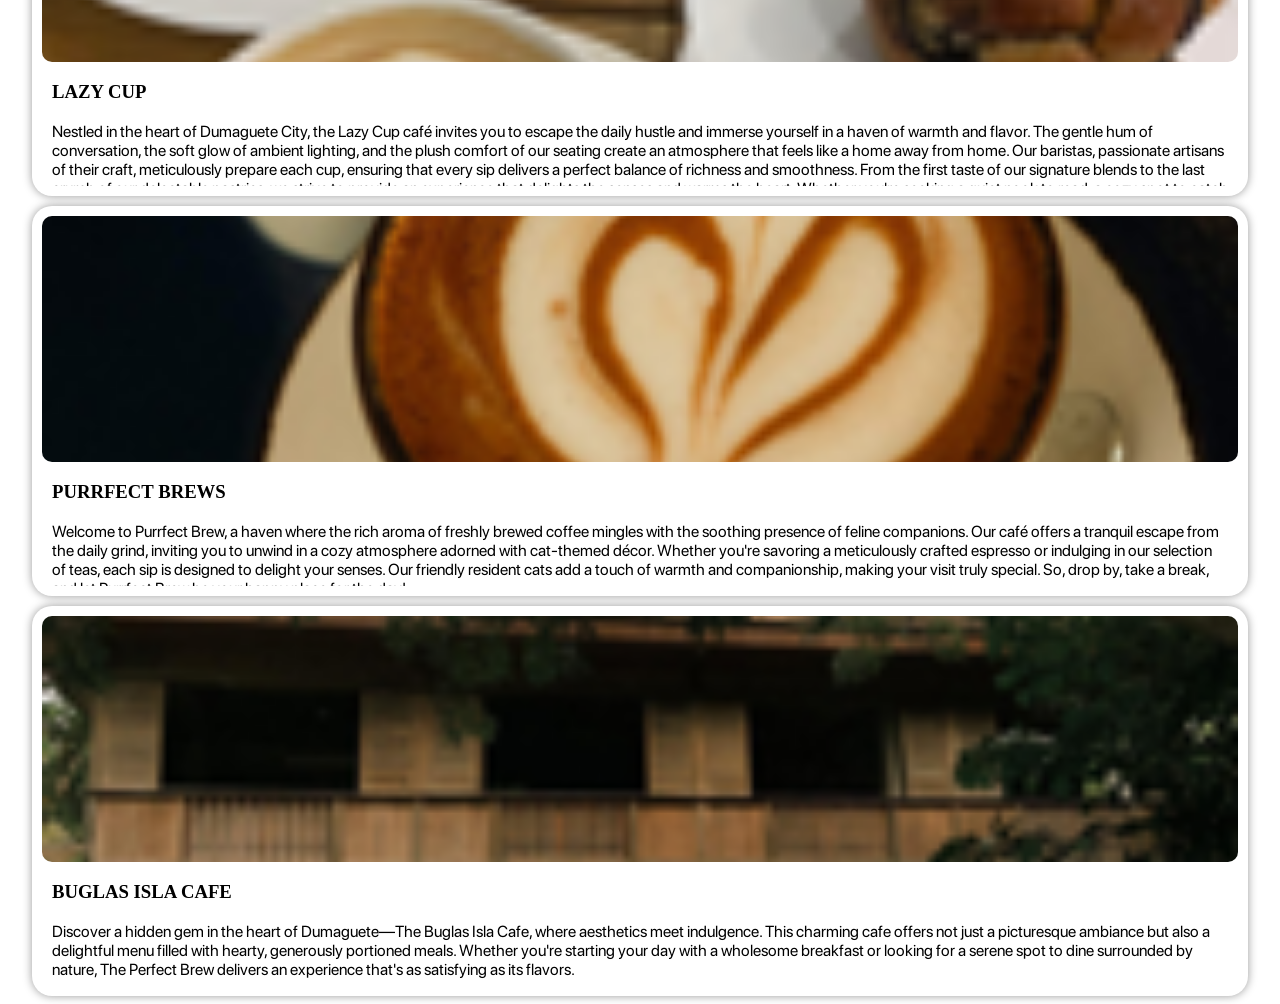
==== commit a682e0cc: "adawbdiufa" ====
--- a/mobileUx/food-page.html
+++ b/mobileUx/food-page.html
@@ -45,7 +45,7 @@
     </div>
     <div class="home-section-pages">
         <a href="home-page.html">
-            <div class="food-section">
+            <div class="home-section">
                 <p>home</p>
             </div>
         </a>
--- a/mobileUx/mobile.css
+++ b/mobileUx/mobile.css
@@ -958,8 +958,9 @@
 .home-section-pages {
     display: flex;
     gap: 10px;
-    height: 25px;
+    height: 34.8px;
     margin-bottom: 20px;
+    overflow-y: scroll;
 }
 
 .home-section-pages a{
@@ -977,7 +978,7 @@
     margin: 11px;
 }
 
-.food-section, .hotel-section, .tourist-spot-section,.home-section, 
+.food-section, .hotel-section, .tourist-spot-section, .home-section, 
 .souvenirs-section, .contact-section {
     background-color: #d9d9d9;
     display: flex;
@@ -985,7 +986,9 @@
     border-radius: 20px;
 }
 
-.food-section {
+
+
+.home-section {
     margin-left: 10px;
 }
 
@@ -999,6 +1002,7 @@
 
 .contact-section {
     margin-right: 10px;
+    width: 64px;
 }
 
 .content {
@@ -1334,6 +1338,15 @@
     text-align: center;
 }
 
+.contact-info {
+    height: 40vh;
+    overflow-y: scroll;
+}
+
+.contact-info p {
+    font-family: sfprodisplay_regular;
+}
+
 .contact-info li {
     font-family: sfprodisplay_regular;
 }
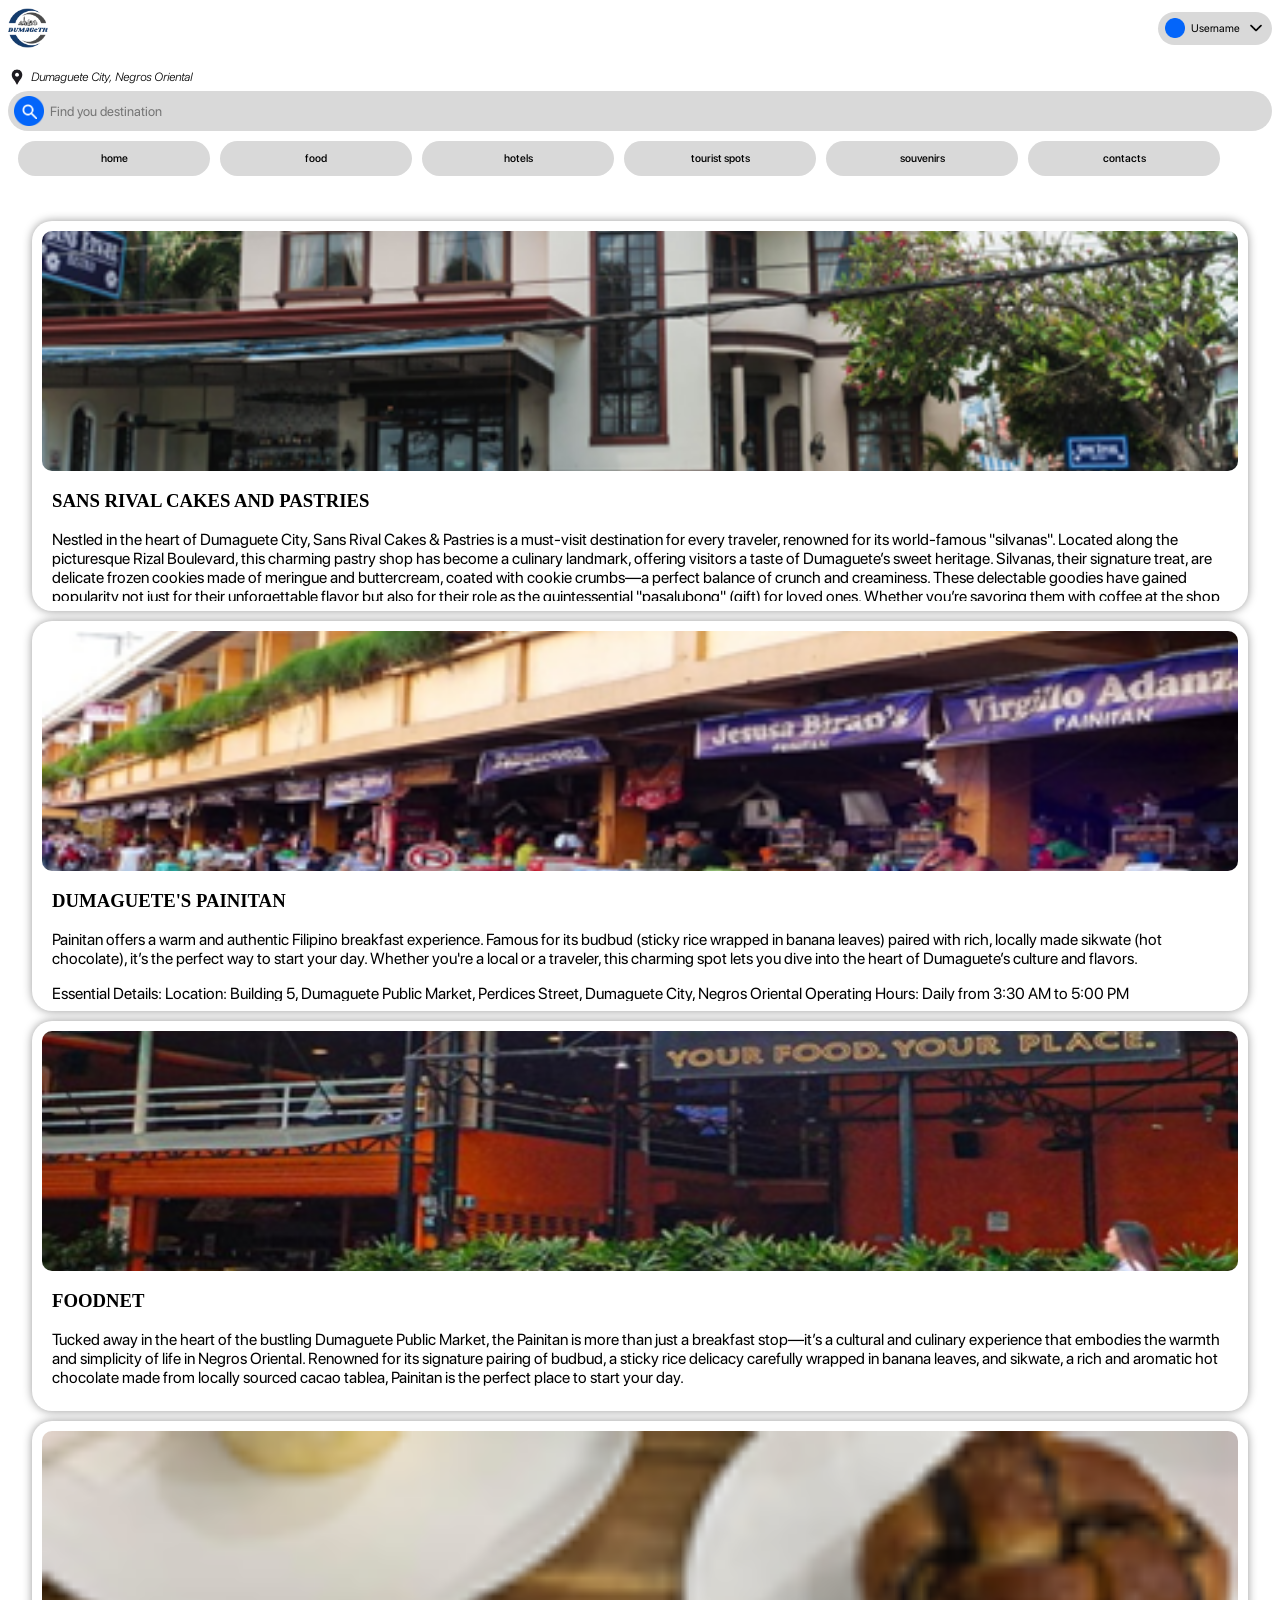
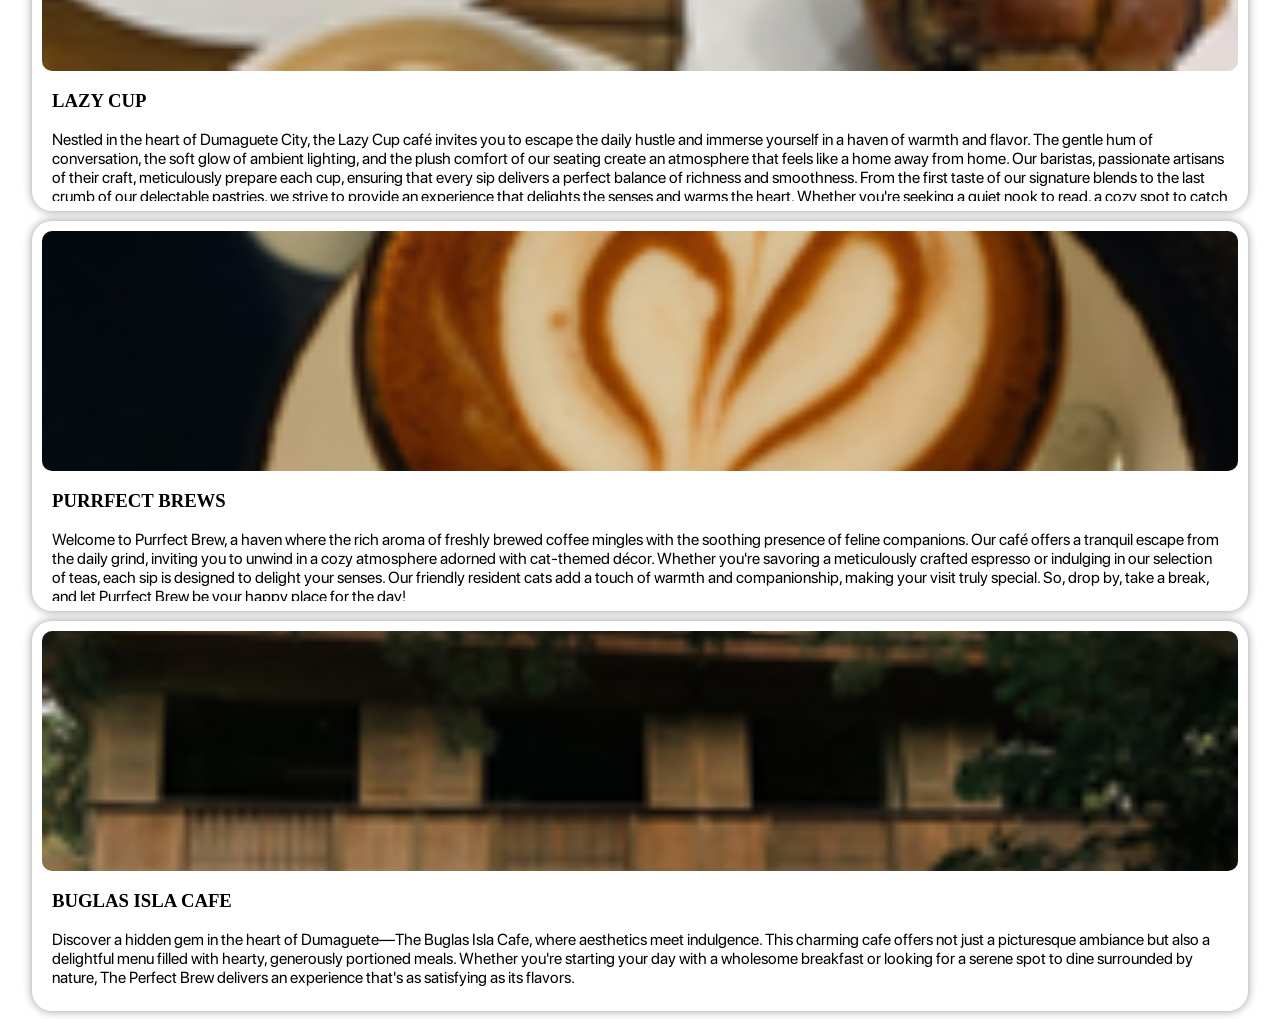
==== commit 9d18247a: "new" ====
--- a/mobileUx/food-page.html
+++ b/mobileUx/food-page.html
@@ -1,189 +1,189 @@
-<!DOCTYPE html>
-<html lang="en">
-<head>
-    <meta charset="UTF-8">
-    <meta name="viewport" content="width=device-width, initial-scale=1.0">
-    <title>DUMAGETIT</title>
-    <link rel="icon" href="../Elements/dumagetit logo.png" type="image/png">
-    <link rel="stylesheet" href="../mobileUx/mobile.css" type="text/css">
-    <script src="../mobileUx/home-page.js" defer ></script>
-    <script src="../mobileUx/mobile.js"></script>
-</head>
-<body class="section-container">
-    <div class="window-home-page">
-        <div class="user-modal">
-            <div class="user-info">
-                <img src="../Elements/Ellipse 2.png" alt="user-modal-icon" class="user-modal-icon">
-                <p class="user-modal-text">Username</p>
-            </div>
-            <hr>
-            <button type="submit" id="signout-button">Sign Out</button>
-        </div>  
-    </div>
-    <div class="nav-bar">
-        <img src="../Elements/dumagetit logo.png" alt="DUMAGETIT logo" id="navbar-logo">
-        <div class="user-menu-container">
-            <div class="user-menu">
-                <img src="../Elements/Ellipse 2.png" alt="user-icon" class="user-icon">
-                <p id="user-name">Username</p>
-                <img src="../Elements/down.png" alt="down icon" class="down-icon">
-            </div>
-        </div>
-    </div>
-    <div class="location">
-        <img src="../Elements/location.png" alt="location-icon">
-        <p>Dumaguete City, Negros Oriental</p>
-    </div>
-    <div class="search-bar">
-        <input type="text" name="search" id="search" placeholder="Find you destination">
-        <div class="search-icon">
-            <div>
-            <img src="../Elements/search-icon.png" alt="Search" id="ellipse-search-icon">
-            <img src="../Elements/search.png" alt="search-icon" id="search-icon">
-            </div>
-        </div>    
-    </div>
-    <div class="home-section-pages">
-        <a href="home-page.html">
-            <div class="home-section">
-                <p>home</p>
-            </div>
-        </a>
-        <a href="food-page.html">
-            <div class="food-section">
-                <p>food</p>
-            </div>
-        </a>
-        <a href="hotel-page.html">
-            <div class="hotel-section">
-                <p>hotels</p>
-            </div>
-        </a>
-        <a href="tourist-spot-page.html">
-            <div class="tourist-spot-section">
-                <p>tourist spots</p>
-            </div>
-        </a>
-        <a href="souvenirs-page.html">
-            <div class="souvenirs-section">
-                <p>souvenirs</p>
-            </div>
-        </a>
-        <a href="contact-page.html">
-            <div class="contact-section">
-                <p>contacts</p>
-            </div>
-        </a>
-    </div>
-    <div class="content">
-   <!-- fod contents with sa coffee-->
-        <div class="content-base-1">
-            <div class="content-1">
-                <div class="image-container-1">
-                    <img src="../Elements/Silvanas.png" alt="Silvanas">
-                </div>
-                <div class="description-container-1">
-                    <h3>SANS RIVAL CAKES AND PASTRIES </h3>
-                <p>Nestled in the heart of Dumaguete City, Sans Rival Cakes & Pastries is a must-visit destination for every traveler, renowned for its world-famous "silvanas". Located along the picturesque Rizal Boulevard, this charming pastry shop has become a culinary landmark, offering visitors a taste of Dumaguete’s sweet heritage. 
-                    Silvanas, their signature treat, are delicate frozen cookies made of meringue and buttercream, coated with cookie crumbs—a perfect balance of crunch and creaminess. These delectable goodies have gained popularity not just for their unforgettable flavor but also for their role as the quintessential "pasalubong" (gift) for loved ones. Whether you’re savoring them with coffee at the shop or bringing boxes home, silvanas from Sans Rival embody the warmth and sweetness of Dumaguete, making it a truly iconic experience.
-                    </p>
-                <p>Essential Details: 
-                    Location: Building 5, Dumaguete Public Market, Perdices Street, Dumaguete City, Negros Oriental
-        
-                    Operating Hours: Daily from 3:30 AM to 5:00 PM 
-                    </p>
-                </div>
-            </div>
-        </div>
-        <div class="content-base-2">
-            <div class="content-2">
-                <div class="image-container-2">
-                    <img src="../Elements/Painitan.png" alt="Painitan">
-                </div>
-                <div class="description-container-2">
-                    <h3>DUMAGUETE'S PAINITAN </h3>
-                <p>Painitan offers a warm and authentic Filipino breakfast experience. Famous for its budbud (sticky rice wrapped in banana leaves) paired with rich, locally made sikwate (hot chocolate), it’s the perfect way to start your day. Whether you're a local or a traveler, this charming spot lets you dive into the heart of Dumaguete’s culture and flavors.</p>
-                <p>Essential Details: 
-                    Location: Building 5, Dumaguete Public Market, Perdices Street, Dumaguete City, Negros Oriental
-                   
-                    Operating Hours: Daily from 3:30 AM to 5:00 PM 
-                    </p>
-                </div>
-            </div>
-        </div>
-        <div class="content-base-3">
-            <div class="content-3">
-                <div class="image-container-3">
-                    <img src="../Elements/Foodnet.png" alt="FoodNet">
-                </div>
-                <div class="description-container-3">
-                    <h3>FOODNET</h3>
-                <p>Tucked away in the heart of the bustling Dumaguete Public Market, the Painitan is more than just a breakfast stop—it’s a cultural and culinary experience that embodies the warmth and simplicity of life in Negros Oriental. Renowned for its signature pairing of budbud, a sticky rice delicacy carefully wrapped in banana leaves, and sikwate, a rich and aromatic hot chocolate made from locally sourced cacao tablea, Painitan is the perfect place to start your day.  </p>
-                    <p>Whether you’re a local seeking a comforting meal or a traveler eager to dive into the province’s traditions, the Painitan offers a glimpse into the everyday lives of Dumagueteños. The unpretentious ambiance, with its rustic benches and the lively chatter of morning diners, adds to its charm. For many, it’s not just about the food—it’s about connecting with the community and experiencing the authentic flavors that have been passed down through generations.  </p>
-                        <p> Conveniently located in the city center, Painitan is a go-to spot for those wanting to enjoy affordable, satisfying meals while soaking up the vibrant market atmosphere. It’s an iconic part of Dumaguete’s identity and a place where the simplicity of traditional Filipino breakfast is celebrated every single day.</p>
-                    
-                <p>Essential Details: 
-                    Location: Perdices St, Dumaguete, Negros Oriental
-                  
-                    Operating Hours: Daily from 6:00 AM to 8:00 PM 
-                    </p>
-                </div>
-            </div>
-        </div>
-        <div class="content-base-4">
-            <div class="content-4">
-                <div class="image-container-4">
-                    <img src="../Elements/lazy_cup.png" alt="LazyCup">
-                </div>
-                <div class="description-container-4">
-                    <h3>LAZY CUP</h3>
-                <p>Nestled in the heart of Dumaguete City, the Lazy Cup café invites you to escape the daily hustle and immerse yourself in a haven of warmth and flavor. The gentle hum of conversation, the soft glow of ambient lighting, and the plush comfort of our seating create an atmosphere that feels like a home away from home. Our baristas, passionate artisans of their craft, meticulously prepare each cup, ensuring that every sip delivers a perfect balance of richness and smoothness. From the first taste of our signature blends to the last crumb of our delectable pastries, we strive to provide an experience that delights the senses and warms the heart. Whether you're seeking a quiet nook to read, a cozy spot to catch up with friends, or a serene space to work, our café offers the ideal setting to savor the moment.</p>
-                <p>Step into our coffee haven, where the rich aroma of freshly brewed beans mingles with the inviting warmth of our cozy ambiance. Here, every cup is a harmonious symphony of flavor and comfort, crafted to awaken your senses and soothe your soul. Whether you're seeking a tranquil corner to unwind or a vibrant space to connect, our sanctuary offers the perfect blend of relaxation and rejuvenation. Indulge in the art of coffee, where each sip tells a story, and every visit feels like coming home.</p>
-                <p> Essential Details: 
-                    Location: G/F Coast Wise Hotel, Dumaguete ( Looc Dumaguete)
-                    Open Monday to Sunday 7 am to 8 pm 
-                    </p>
-                </div>
-            </div>
-        </div>
-        <div class="content-base-5">
-            <div class="content-5" alt="PurrfectBrews">
-                <div class="image-container-5">
-                    <img src="../Elements/purrfect brews.png">
-                </div>
-                <div class="description-container-5">
-                    <h3>PURRFECT BREWS</h3>
-                <p>Welcome to Purrfect Brew, a haven where the rich aroma of freshly brewed coffee mingles with the soothing presence of feline companions. Our café offers a tranquil escape from the daily grind, inviting you to unwind in a cozy atmosphere adorned with cat-themed décor. Whether you're savoring a meticulously crafted espresso or indulging in our selection of teas, each sip is designed to delight your senses. Our friendly resident cats add a touch of warmth and companionship, making your visit truly special. So, drop by, take a break, and let Purrfect Brew be your happy place for the day!</p>
-               <p>With every cup of the purrfect brew, you’re not just sipping coffee—you’re savoring moments, creating memories, and indulging in perfection. The perfect brew stays with you, long after the last drop. Make it unforgettable.</p>
-                <p> Essential Details: Location:  Boni Catara St., Batinguel, Dumaguete City
-                    Open Sunday to Monday 10 am to 9 pm 
-                    </p>
-                </div>
-            </div>
-        </div>
-        <div class="content-base-last">
-            <div class="content-last" alt="BuglasIslaCafe">
-                <div class="image-container-last">
-                    <img src="../Elements/buglas_isla_cafe.png">
-                </div>
-                <div class="description-container-last">
-                    <h3>BUGLAS ISLA CAFE</h3>
-                <p>Discover a hidden gem in the heart of Dumaguete—The Buglas Isla Cafe, where aesthetics meet indulgence. This charming cafe offers not just a picturesque ambiance but also a delightful menu filled with hearty, generously portioned meals. Whether you're starting your day with a wholesome breakfast or looking for a serene spot to dine surrounded by nature, The Perfect Brew delivers an experience that's as satisfying as its flavors.</p>
-                <p>Step inside to enjoy a cozy atmosphere perfect for quiet mornings, friendly gatherings, or a peaceful retreat from the bustling city. From freshly brewed coffee to mouthwatering dishes crafted with care, every visit promises a blend of beauty, taste, and comfort. At The Perfect Brew, it’s not just about coffee and food—it’s about creating moments worth savoring.</p>
-                <p>Essential Details: Location: Ground Hop Buglas Isla Cafe, E J. Blanco Dr. Piapi 6200 
-                    Buglas Isla Café, Dumaguete
-                    Open Everyday 8 am to 9 pm 
-                    </p>
-                </div>
-            </div>
-        </div>
-       
-    </div>
-    
-</body>
-<footer class="footer">
-    <div>
-
-    </div>
-</footer>
+<!DOCTYPE html>
+<html lang="en">
+<head>
+    <meta charset="UTF-8">
+    <meta name="viewport" content="width=device-width, initial-scale=1.0">
+    <title>DUMAGETIT</title>
+    <link rel="icon" href="../Elements/dumagetit logo.png" type="image/png">
+    <link rel="stylesheet" href="../mobileUx/mobile.css" type="text/css">
+    <script src="../mobileUx/home-page.js" defer ></script>
+    <script src="../mobileUx/mobile.js"></script>
+</head>
+<body class="section-container">
+    <div class="window-home-page">
+        <div class="user-modal">
+            <div class="user-info">
+                <img src="../Elements/Ellipse 2.png" alt="user-modal-icon" class="user-modal-icon">
+                <p class="user-modal-text">Username</p>
+            </div>
+            <hr>
+            <button type="submit" id="signout-button">Sign Out</button>
+        </div>  
+    </div>
+    <div class="nav-bar">
+        <img src="../Elements/dumagetit logo.png" alt="DUMAGETIT logo" id="navbar-logo">
+        <div class="user-menu-container">
+            <div class="user-menu">
+                <img src="../Elements/Ellipse 2.png" alt="user-icon" class="user-icon">
+                <p id="user-name">Username</p>
+                <img src="../Elements/down.png" alt="down icon" class="down-icon">
+            </div>
+        </div>
+    </div>
+    <div class="location">
+        <img src="../Elements/location.png" alt="location-icon">
+        <p>Dumaguete City, Negros Oriental</p>
+    </div>
+    <div class="search-bar">
+        <input type="text" name="search" id="search" placeholder="Find you destination">
+        <div class="search-icon">
+            <div>
+            <img src="../Elements/search-icon.png" alt="Search" id="ellipse-search-icon">
+            <img src="../Elements/search.png" alt="search-icon" id="search-icon">
+            </div>
+        </div>    
+    </div>
+    <div class="home-section-pages">
+        <a href="home-page.html">
+            <div class="home-section">
+                <p>home</p>
+            </div>
+        </a>
+        <a href="food-page.html">
+            <div class="food-section">
+                <p>food</p>
+            </div>
+        </a>
+        <a href="hotel-page.html">
+            <div class="hotel-section">
+                <p>hotels</p>
+            </div>
+        </a>
+        <a href="tourist-spot-page.html">
+            <div class="tourist-spot-section">
+                <p>tourist spots</p>
+            </div>
+        </a>
+        <a href="souvenirs-page.html">
+            <div class="souvenirs-section">
+                <p>souvenirs</p>
+            </div>
+        </a>
+        <a href="contact-page.html">
+            <div class="contact-section">
+                <p>contacts</p>
+            </div>
+        </a>
+    </div>
+    <div class="content">
+   <!-- fod contents with sa coffee-->
+        <div class="content-base-1">
+            <div class="content-1">
+                <div class="image-container-1">
+                    <img src="../Elements/Silvanas.png" alt="Silvanas">
+                </div>
+                <div class="description-container-1">
+                    <h3>SANS RIVAL CAKES AND PASTRIES </h3>
+                <p>Nestled in the heart of Dumaguete City, Sans Rival Cakes & Pastries is a must-visit destination for every traveler, renowned for its world-famous "silvanas". Located along the picturesque Rizal Boulevard, this charming pastry shop has become a culinary landmark, offering visitors a taste of Dumaguete’s sweet heritage. 
+                    Silvanas, their signature treat, are delicate frozen cookies made of meringue and buttercream, coated with cookie crumbs—a perfect balance of crunch and creaminess. These delectable goodies have gained popularity not just for their unforgettable flavor but also for their role as the quintessential "pasalubong" (gift) for loved ones. Whether you’re savoring them with coffee at the shop or bringing boxes home, silvanas from Sans Rival embody the warmth and sweetness of Dumaguete, making it a truly iconic experience.
+                    </p>
+                <p>Essential Details: 
+                    Location: Building 5, Dumaguete Public Market, Perdices Street, Dumaguete City, Negros Oriental
+        
+                    Operating Hours: Daily from 3:30 AM to 5:00 PM 
+                    </p>
+                </div>
+            </div>
+        </div>
+        <div class="content-base-2">
+            <div class="content-2">
+                <div class="image-container-2">
+                    <img src="../Elements/Painitan.png" alt="Painitan">
+                </div>
+                <div class="description-container-2">
+                    <h3>DUMAGUETE'S PAINITAN </h3>
+                <p>Painitan offers a warm and authentic Filipino breakfast experience. Famous for its budbud (sticky rice wrapped in banana leaves) paired with rich, locally made sikwate (hot chocolate), it’s the perfect way to start your day. Whether you're a local or a traveler, this charming spot lets you dive into the heart of Dumaguete’s culture and flavors.</p>
+                <p>Essential Details: 
+                    Location: Building 5, Dumaguete Public Market, Perdices Street, Dumaguete City, Negros Oriental
+                   
+                    Operating Hours: Daily from 3:30 AM to 5:00 PM 
+                    </p>
+                </div>
+            </div>
+        </div>
+        <div class="content-base-3">
+            <div class="content-3">
+                <div class="image-container-3">
+                    <img src="../Elements/Foodnet.png" alt="FoodNet">
+                </div>
+                <div class="description-container-3">
+                    <h3>FOODNET</h3>
+                <p>Tucked away in the heart of the bustling Dumaguete Public Market, the Painitan is more than just a breakfast stop—it’s a cultural and culinary experience that embodies the warmth and simplicity of life in Negros Oriental. Renowned for its signature pairing of budbud, a sticky rice delicacy carefully wrapped in banana leaves, and sikwate, a rich and aromatic hot chocolate made from locally sourced cacao tablea, Painitan is the perfect place to start your day.  </p>
+                    <p>Whether you’re a local seeking a comforting meal or a traveler eager to dive into the province’s traditions, the Painitan offers a glimpse into the everyday lives of Dumagueteños. The unpretentious ambiance, with its rustic benches and the lively chatter of morning diners, adds to its charm. For many, it’s not just about the food—it’s about connecting with the community and experiencing the authentic flavors that have been passed down through generations.  </p>
+                        <p> Conveniently located in the city center, Painitan is a go-to spot for those wanting to enjoy affordable, satisfying meals while soaking up the vibrant market atmosphere. It’s an iconic part of Dumaguete’s identity and a place where the simplicity of traditional Filipino breakfast is celebrated every single day.</p>
+                    
+                <p>Essential Details: 
+                    Location: Perdices St, Dumaguete, Negros Oriental
+                  
+                    Operating Hours: Daily from 6:00 AM to 8:00 PM 
+                    </p>
+                </div>
+            </div>
+        </div>
+        <div class="content-base-4">
+            <div class="content-4">
+                <div class="image-container-4">
+                    <img src="../Elements/lazy_cup.png" alt="LazyCup">
+                </div>
+                <div class="description-container-4">
+                    <h3>LAZY CUP</h3>
+                <p>Nestled in the heart of Dumaguete City, the Lazy Cup café invites you to escape the daily hustle and immerse yourself in a haven of warmth and flavor. The gentle hum of conversation, the soft glow of ambient lighting, and the plush comfort of our seating create an atmosphere that feels like a home away from home. Our baristas, passionate artisans of their craft, meticulously prepare each cup, ensuring that every sip delivers a perfect balance of richness and smoothness. From the first taste of our signature blends to the last crumb of our delectable pastries, we strive to provide an experience that delights the senses and warms the heart. Whether you're seeking a quiet nook to read, a cozy spot to catch up with friends, or a serene space to work, our café offers the ideal setting to savor the moment.</p>
+                <p>Step into our coffee haven, where the rich aroma of freshly brewed beans mingles with the inviting warmth of our cozy ambiance. Here, every cup is a harmonious symphony of flavor and comfort, crafted to awaken your senses and soothe your soul. Whether you're seeking a tranquil corner to unwind or a vibrant space to connect, our sanctuary offers the perfect blend of relaxation and rejuvenation. Indulge in the art of coffee, where each sip tells a story, and every visit feels like coming home.</p>
+                <p> Essential Details: 
+                    Location: G/F Coast Wise Hotel, Dumaguete ( Looc Dumaguete)
+                    Open Monday to Sunday 7 am to 8 pm 
+                    </p>
+                </div>
+            </div>
+        </div>
+        <div class="content-base-5">
+            <div class="content-5" alt="PurrfectBrews">
+                <div class="image-container-5">
+                    <img src="../Elements/purrfect brews.png">
+                </div>
+                <div class="description-container-5">
+                    <h3>PURRFECT BREWS</h3>
+                <p>Welcome to Purrfect Brew, a haven where the rich aroma of freshly brewed coffee mingles with the soothing presence of feline companions. Our café offers a tranquil escape from the daily grind, inviting you to unwind in a cozy atmosphere adorned with cat-themed décor. Whether you're savoring a meticulously crafted espresso or indulging in our selection of teas, each sip is designed to delight your senses. Our friendly resident cats add a touch of warmth and companionship, making your visit truly special. So, drop by, take a break, and let Purrfect Brew be your happy place for the day!</p>
+               <p>With every cup of the purrfect brew, you’re not just sipping coffee—you’re savoring moments, creating memories, and indulging in perfection. The perfect brew stays with you, long after the last drop. Make it unforgettable.</p>
+                <p> Essential Details: Location:  Boni Catara St., Batinguel, Dumaguete City
+                    Open Sunday to Monday 10 am to 9 pm 
+                    </p>
+                </div>
+            </div>
+        </div>
+        <div class="content-base-last">
+            <div class="content-last" alt="BuglasIslaCafe">
+                <div class="image-container-last">
+                    <img src="../Elements/buglas_isla_cafe.png">
+                </div>
+                <div class="description-container-last">
+                    <h3>BUGLAS ISLA CAFE</h3>
+                <p>Discover a hidden gem in the heart of Dumaguete—The Buglas Isla Cafe, where aesthetics meet indulgence. This charming cafe offers not just a picturesque ambiance but also a delightful menu filled with hearty, generously portioned meals. Whether you're starting your day with a wholesome breakfast or looking for a serene spot to dine surrounded by nature, The Perfect Brew delivers an experience that's as satisfying as its flavors.</p>
+                <p>Step inside to enjoy a cozy atmosphere perfect for quiet mornings, friendly gatherings, or a peaceful retreat from the bustling city. From freshly brewed coffee to mouthwatering dishes crafted with care, every visit promises a blend of beauty, taste, and comfort. At The Perfect Brew, it’s not just about coffee and food—it’s about creating moments worth savoring.</p>
+                <p>Essential Details: Location: Ground Hop Buglas Isla Cafe, E J. Blanco Dr. Piapi 6200 
+                    Buglas Isla Café, Dumaguete
+                    Open Everyday 8 am to 9 pm 
+                    </p>
+                </div>
+            </div>
+        </div>
+       
+    </div>
+    
+</body>
+<footer class="footer">
+    <div>
+
+    </div>
+</footer>
 </html>
--- a/mobileUx/mobile.css
+++ b/mobileUx/mobile.css
@@ -1,1424 +1,1843 @@
-@font-face {
-    font-family: sfprodisplay_blackitalic;
-    src:url(../Fonts/SFPRODISPLAYBLACKITALIC.otf)
-}
-
-@font-face {
-    font-family: sfprodisplay_regular;
-    src:url(../Fonts/SFPRODISPLAYREGULAR.OTF)
-}
-
-@font-face {
-    font-family: sfprodisplay_medium;
-    src:url(../Fonts/SFPRODISPLAYMEDIUM.OTF)
-}
-
-@font-face {
-    font-family: sfprodisplay_bold;
-    src: url(../Fonts/SFPRODISPLAYBOLD.OTF);
-}
-
-@font-face {
-    font-family: sfprodisplay_lightitalic;
-    src: url(../Fonts/SFPRODISPLAYLIGHTITALIC.OTF);
-}
-
-#login-signup-container h1 {
-    font-family: sfprodisplay_blackitalic;
-}
-
-h1 {
-    font-family: sfprodisplay_blackitalic;
-}
-
-h2 {
-    font-family: sfprodisplay_bold;
-}    
-
-h3 {
-    font-family: sfprodisplay_regular;
-}
-
-p {
-    font-family: sfprodisplay_medium;
-}
-
-
-/* Startup Page */
-
-#start-up {
-   background-color: #0365fa;
-   height: 100vh;
-   width: 100vw;
-   margin: 0;
-   padding: 0;
-}
-
-#start-up a {
-    display: flex;
-    justify-content: center;
-    align-items: center;
-    height: 100vh;  
-}
-
-
-
-.startup-bg img {
-    width: 211px;
-    height: 103px;
-}
-
-/*-------------------*/
-
-/*Login-Signup Page*/
- 
-.nav-bar {
-    display: flex;
-    justify-content: space-between;
-    align-items: center;
-}
-
-#navbar-logo {
-    width: 40px;
-    height: 40px;
-}
-
-#menu-icon {
-    width: 24px;
-    height: 4px;
-}
-
-#login-signup-container {
-    display: flex;
-    flex-direction: column;
-}
-
-.login-signup-main-container {
-    display: flex;
-    flex-direction: column;
-    align-items: center;
-    margin-top: 25vh;
-}
-
-.welcome-header {
-    display: flex;
-    flex-direction: column;
-    justify-content: center;
-    align-items: center;
-    margin-bottom: 15vh;
-}
-
-.welcome-header h1 {
-    font-size: 50px;
-    margin: 0px;
-}
-
-.welcome-header h3 {
-    font-size: 25px;
-}
-
-.login-signup-buttons {
-    display: flex;
-    flex-direction: column;
-    gap: 10px;
-}
-
-.login-signup-buttons button {
-    background-color: #0365fa;
-    width: 300px;
-    height: 40px;
-    border-radius: 14px;
-    font-size: 15px;
-    border: none;
-    color: #ffffff;
-}
-
-.login-signup-login-button, .login-signup-signup-button {
-    font-family: sfprodisplay_bold;
-}
-
-/*------------------*/
-
-/*login Page*/
-
-.login-container {
-    display: flex;
-    flex-direction: column;
-    margin: 0;
-    gap: 5vh;
-    width: 100%;
-    height: 100vh;
-}
-
-.login-container nav{
-    margin: 8px 8px 0;
-}
-
-.login-header {
-    display: flex;
-    align-items: center;
-    justify-content: center;
-    gap: 10px;
-}
-
-.login-header .in {
-    color: #0365fa;
-}
-
-.login-header h1 {
-    font-size: 50px;
-}
-
-.login-body {
-    position: relative;
-    height: 72.345971563981042654028436018957vh;
-    display: flex;
-    flex-direction: column;
-    align-items: center;
-    justify-content: center;
-}
-
-.login-body::before {
-    content: "";
-    background-color: #d9d9d9;
-    border-radius: 20px 20px 0 0;
-    opacity: 50%;
-    position: absolute;
-    top: 0;
-    left: 0;
-    right: 0;
-    bottom: 0;
-    z-index: -1;
-}
-
-.login-body form {
-    display: flex;
-    flex-direction: column;
-    gap: 17px;
-    width: 80%;
-    margin: 0;
-    justify-content: center;
-}
-
-.back-arrow {
-    width: 20px;
-}
-
-.username-input, .password-input {
-    display: flex;
-    flex-direction: column;
-    gap: 6px;
-}
-
-#username, #password {
-    margin: 0;
-    padding-left: 40px;
-    box-sizing: border-box;
-    width: 100%;
-}
-
-.username-fieldset img {
-    position: absolute;
-    width: 20px;
-    height: 20px;
-    padding: 10px;
-    padding-right: 0;
-}
-
-.password-fieldset img {
-    position: absolute;
-    width: 20px;
-    height: 20px;
-    padding: 10px;
-}
-
-.password-fieldset-icon {
-    display: flex;
-    justify-content: end;
-}
-
-#visibile-icon {
-    display: visible;
-}
-
-#invisible-icon {
-    display: none;
-}
-
-.username p, .password p {
-    margin: 6px 0;
-}
-
-.username-input input, .password-input input {
-    width: 100%;
-    height: 40px;
-    border-radius: 15px;
-    border: none;
-    padding: 0;
-}
-
-.forgot-password-link {
-    text-align: end;
-}
-
-.forgot-password {
-    color: #0365fa;
-    text-decoration: none;
-}
-
-.forgot-password p {
-    margin: 0;
-    padding: 0;
-}
-
-.login-button {
-    background-color: #0365fa;
-    border: 0;
-    border-radius: 15px;
-    width: 100%;
-    height: 40px;
-    color: #ffffff;
-    font-size: 15px;
-    font-family: sfprodisplay_bold;
-    margin: 32px 0;
-}
-
-.login-form hr {
-    border: none;
-    height: 1px;
-    width: 100%;
-    background-color: #9c9c9c;
-}
-
-/*------------------*/
-
-/* signup Page */
-
-.signup-container {
-    display: flex;
-    flex-direction: column;
-    margin: 0;
-    gap: 5vh;
-    position: relative;
-    width: 100%;
-    height: 100vh;
-}
-
-.signup-container nav{
-    margin: 8px 8px 0;
-}
-
-.login-header .up {
-    color: #0365fa;
-}
-
-.email-fieldset {
-    display: flex;
-    justify-content: center;
-    flex-direction: column;
-    gap: 6px;
-}
-
-.email-fieldset img{
-    position: absolute;
-    width: 20px;
-    height: 20px;
-    padding-left: 10px  ;
-}
-
-.email-input {
-    display: flex;
-    flex-direction: column;
-}
-
-#email {
-    box-sizing: border-box;
-    margin: 0;
-    padding-left: 40px;
-
-    /*Add padding right same with the user and password */
-}
-
-.email p {
-    margin: 6px 0;
-}
-
-.email-input input {
-    border: 0;
-    border-radius: 15px;
-    width: 100%;
-    height: 40px;
-}
-
-.terms-condition-link {
-    display: flex;
-    gap: 5px;
-}
-
-#terms-condition-checkbox {
-    width: 20px;
-    height: 20px;
-}
-
-.terms-condition-link p {
-    margin: 0;
-    padding: 0;
-    display: flex;
-    align-items: center;
-    gap: 5px;
-}
-
-.terms-condition-link a {
-    text-decoration: none;
-    color: #0365fa;
-}
-
-/* -------MODAL---------- */
-
-.window {
-   height: 100%;
-   width: 100%;
-   position: absolute;
-   backdrop-filter: blur(4px);
-   visibility: hidden;
-}
-
-.modal {
-    display: flex;
-    flex-direction: column;
-    background-color: #ffffff;
-    height: 500px;
-    border-radius: 30px;
-    padding: 20px;
-    margin: 0;
-    position: absolute;
-    left: 5.0048717948717948717948717948718%;
-    right: 5.0048717948717948717948717948718%;
-    top: 15.0048717948717948717948717948718%;
-    bottom: 15.0048717948717948717948717948718%;
-    box-shadow: 0px 0px 10px 0px rgba(0, 0, 0, 0.25);
-}
-
-.modal-content {
-    height: 76%;
-}
-
-.close-btn {
-    display: flex;
-    justify-content: end;
-    margin-bottom: 20px;
-}
-
-.modal-content img {
-    width: 20px;
-    height: 20px;
-}
-
-.modal-terms {
-    padding: 0 20px 0 20px;
-    overflow-y: scroll;
-    height: 90%;
-}
-
-.modal-terms p {
-    font-family: sfprodisplay_regular;
-}
-
-.modal-terms li {
-    font-family: sfprodisplay_regular;
-}
-
-.modal-footer {
-    display: flex;
-    align-items: center;
-    gap: 10px;
-    margin: 30px 10px 0;
-}
-
-.modal-footer p {
-    margin: 0;
-}
-
-#modal-checkbox {
-    width: 20px;
-    height: 20px;
-    margin: 0;
-}
-
-.accept-button {
-    background-color: #0365fa;
-    border: 0;
-    border-radius: 15px;
-    width: 100%;
-    height: 40px;
-    color: #ffffff;
-    font-size: 15px;
-    font-family: sfprodisplay_bold;
-    margin: 32px 0 0;
-    padding: 0;
-}
-
-/* -------/MODAL---------- */
-
-.signup-button {
-    background-color: #0365fa;
-    border: 0;
-    border-radius: 15px;
-    width: 100%;
-    height: 40px;
-    color: #ffffff;
-    font-size: 15px;
-    font-family: sfprodisplay_bold;
-    margin: 32px 0 ;
-    padding: 0;
-}
-
-.sign-up-link p {
-    margin-bottom: 0px;
-}
-
-.sign-up-link a {
-    color: #0365fa;
-    text-decoration: none;
-}
-
-
-/**------------------/
-
-/*-------home-page-------*/
-
-
-
-.window-home-page {
-    height: 100%;
-    width: 100%;
-    position: absolute;
-    backdrop-filter: blur(4px);
-    z-index: 1;
-    top: 0;
-    bottom: 0;
-    left: 0;
-    right: 0;
-    display: flex;
-    visibility: hidden;
-    align-self: start;
-    justify-content: end;
-}
-
-.user-modal {
-    background-color: white;
-    box-shadow: 0px 0px 10px 0px rgba(0, 0, 0, 0.25);
-    width: 40%;
-    height: 25%;
-    display: flex;
-    flex-direction: column;
-    align-items: center;
-    justify-content: center;
-    border-radius: 15px;
-    margin: 20px 20px 0 0;
-    gap: 30px;
-}
-
-.user-modal hr {
-    border: none;
-    height: 1px;
-    width:  80%;
-    background-color: #9c9c9c;
-}
-
-.user-info {
-    display: flex;
-    align-items: center;
-    gap: 5px;
-}
-
-.user-info  img {
-    width: 30px;
-    height: 30px;
-}
-
-
-#signout-button  {
-    background-color: #0365fa;
-    border: none;
-    width: 80%;
-    height: 30px;
-    border-radius: 15px;
-    font-family: sfprodisplay_bold;
-    color: white;
-}
-
-.user-menu-container {
-    position: relative;
-    background-color: #d9d9d9;
-    width: 114px;
-    height: 33px;
-    border-radius: 17px;
-    display: flex;
-    align-items: center;
-    justify-content: center;
-}
-
-.user-menu {
-    display: flex; 
-    align-items: center;
-    justify-content: space-around; 
-    gap: 6px;
-}
-
-.user-icon {
-    width: 20px;
-    height: 20px;
-}
-
-.user-menu p {
-    margin: 0;
-    font-family: sfprodisplay_regular;
-    font-size: 11px;
-}
-
-.down-icon {
-    width: 20px;
-    height: 20px;
-}
-
-.location {
-    display: flex;
-    margin: 20px 0 5px;
-    gap: 5px;
-}
-
-.location img {
-    width: 18px;
-    height: 18px;
-}
-
-.location p {
-    font-family: sfprodisplay_lightitalic;
-    font-size: 12px;
-    margin: 0;
-    padding: 0;
-    display: flex;
-    align-items: center;
-}
-
-.search-bar {
-    display: flex;
-    position: relative;
-    justify-content: start;
-    align-items: center;
-    width: 100%;
-    margin-bottom: 10px;
-}
-
-#search {
-    width: 100%;
-    height: 40px;
-    border-radius: 20px;
-    border: 0;
-    background-color: #d9d9d9;
-    box-sizing: border-box;
-    padding-left: 42px;
-    font-family: sfprodisplay_regular;
-}
-
-.search-icon {
-   position: absolute;
-   left: 21px;
-}
-
-.search-icon div {
-    display: flex;
-    position: relative;
-    justify-content: center;
-    align-items: center;
-}
-
-.search-icon img {
-    position: absolute;
-}
-
-#search-icon {
-    width: 15px;
-    height: 15px;
-    
-}
-
-#ellipse-search-icon {
-    width: 30px;
-    height: 30px;
-}
-/*--------Slider----------*/
-.slider {
-    position: relative;
-    width: 100%;
-    max-width: 600px; /* Adjust as needed */
-    margin: auto;
-    overflow: hidden;
-    border-radius: 20px; /* Optional: for rounded corners */
-}
-
-.slides {
-    display: flex;
-    transition: transform 0.5s ease;
-}
-
-.slide {
-    position: relative; /* This makes the button position relative to the slide */
-    min-width: 100%;
-}
-
-.slide-content {
-    display: flex;
-    flex-direction: column; /* Stack the image and button vertically */
-    justify-content: flex-end; /* Align items to the bottom */
-    height: 300px; /* Set a fixed height for the slide content */
-    position: relative; /* Ensure the content is positioned relative for absolute positioning of the button */
-}
-
-.slide-image {
-    width: 100%; /* Ensure the image takes the full width */
-    height: 100%; /* Ensure the image takes the full height of the container */
-    object-fit: cover; /* Maintain aspect ratio and cover the area */
-    border-radius: 20px; /* Optional: for rounded corners */
-}
-
-.slide-button {
-    position: absolute; /* Position the button absolutely within the slide content */
-    bottom: 20px; /* Space from the bottom */
-    left: 50%; /* Center horizontally */
-    transform: translateX(-50%); /* Adjust to center the button */
-    background-color: #0365fa; /* Blue background */
-    color: white; /* Text color */
-    padding: 10px 30px; /* Padding for the button */
-    border: none;
-    border-radius: 50px; /* Make the button oval */
-    text-decoration: none; /* Remove underline from link */
-    font-size: 16px; /* Font size */
-    transition: background-color 0.3s; /* Transition for hover effect */
-}
-
-.slide-button:hover {
-    background-color: #025bb5; /* Darker blue on hover */
-}
-
-.slider-buttons {
-    position: absolute;
-    top: 50%;
-    width: 100%;
-    display: flex;
-    justify-content: space-between;
-    transform: translateY(-50%);
-   
-}
-
-.slider-buttons button {
-    background-color: rgba(255, 255, 255, 0.7);
-    border: none;
-    cursor: pointer;
-    width: 40px; /* Set a fixed width */
-    height: 40px; /* Set a fixed height equal to width */
-    border-radius: 50%; /* Make it a circle */
-    font-size: 18px; /* Font size */
-    display: flex; /* Use flexbox to center the icon/text */
-    align-items: center; /* Center vertically */
-    justify-content: center; /* Center horizontally */
-    transition: background-color 0.3s; /* Transition for hover effect */
-   
-}
-.slider-buttons button:first-child {
-    margin-left: 5px; /* Remove left margin for the first button */
-}
-
-.slider-buttons button:last-child {
-    margin-right: 5px; /* Remove right margin for the last button */
-}
-.slider-buttons button:hover {
-    background-color: rgba(255, 255, 255, 1); /* Change background on hover */
-}
-.sections {
-    width: 100%;
-    height: 77.014218009478672985781990521327%;
-    margin-bottom: 17px;
-}
-
-.sectiongroup-1 {
-    display: flex;
-    justify-content: space-around;
-    margin-bottom: 4.8px;
-}
-
-.food-container {
-    width: 90px;
-    height: 110px;
-    display: flex;
-    flex-direction: column;
-    align-items: center;
-}
-
-.food {
-    background-color: #d9d9d9;
-    width: 118.13333333333333333333333333333px;
-    height: 90px;
-    border-radius: 20px;
-    display: flex;
-    align-items: center;
-    justify-content: center;
-}
-
-.food img {
-    width: 40px;
-    height: 40px;
-}
-
-.food-container p {
-    font-size: 12px;
-    margin: 6px 0 0;
-}
-
-.hotel-container {
-    width: 90px;
-    height: 110px;
-    display: flex;
-    flex-direction: column;
-    align-items: center;
-}
-
-.hotel {
-    background-color: #d9d9d9;
-    width: 118.13333333333333333333333333333px;
-    height: 90px;
-    border-radius: 20px;
-    display: flex;
-    align-items: center;
-    justify-content: center;
-}
-
-.hotel img {
-    width: 40px;
-    height: 40px;
-}
-
-.hotel-container p {
-    font-size: 12px;
-    margin: 6px 0 0;
-}
-
-.tourist-spot-container {
-    width: 90px;
-    height: 110px;
-    display: flex;
-    flex-direction: column;
-    align-items: center;
-}
-
-.tourist-spots {
-    background-color: #d9d9d9;
-    width: 118.13333333333333333333333333333px;
-    height: 90px;
-    border-radius: 20px;
-    display: flex;
-    align-items: center;
-    justify-content: center;
-}
-
-.tourist-spots img {
-    width: 40px;
-    height: 40px;
-}
-
-.tourist-spot-container p {
-    font-size: 12px;
-    margin: 6px 0 0;
-}
-
-.sectiongroup-2 {
-    display: flex;
-    justify-content: space-around;
-}
-
-.souvenirs-container {
-    width: 90px;
-    height: 110px;
-    display: flex;
-    flex-direction: column;
-    align-items: center;
-}
-
-.souvenirs {
-    background-color: #d9d9d9;
-    width: 182.2px;
-    height: 90px;
-    border-radius: 20px;
-    display: flex;
-    align-items: center;
-    justify-content: center;
-}
-
-.souvenirs img {
-    width: 40px;
-    height: 40px;
-}
-
-.souvenirs-container p {
-    font-size: 12px;
-    margin: 6px 0 0;
-}
-
-.contact-container {
-    width: 90px;
-    height: 110px;
-    display: flex;
-    flex-direction: column;
-    align-items: center;
-}
-
-.contact {
-    background-color: #d9d9d9;
-    width: 182.2px;
-    height: 90px;
-    border-radius: 20px;
-    display: flex;
-    align-items: center;
-    justify-content: center;
-}
-
-.contact img {
-    width: 40px;
-    height: 40px;
-}
-
-.contact-container p {
-    font-size: 12px;
-    margin: 6px 0 0;
-}   
-/*Best for you Feature*/
-.section1, .section2, .section3, .section4 {
-    background-color: #d9d9d9;
-    width: 49%; /* Adjust width as needed */
-    height: 114px; /* Fixed height */
-    border-radius: 15px;
-    display: flex; /* Use flexbox for alignment */
-    flex-direction: column; /* Stack image and title vertically */
-    align-items: center; /* Center items horizontally */
-    justify-content: center; /* Center items vertically */
-    padding: 10px; /* Add some padding */
-    box-sizing: border-box; /* Include padding in width/height */
-}
-
-.section-image {
-    width: 80%; /* Adjust image width as needed */
-    height: auto; /* Maintain aspect ratio */
-    border-radius: 10px; /* Optional: for rounded corners */
-}
-
-.section-title {
-    margin-top: 5px; /* Space between image and title */
-    font-family: sfprodisplay_regular; /* Use your desired font */
-    font-size: 14px; /* Adjust font size as needed */
-    text-align: center; /* Center the title text */
-}
-
-
-
-
-/*------------------*/
-
-/*------------section pages----------*/
-
-footer {
-    
-}
-
-footer.expanded {
-    height: 0;
-    width: 100%;
-}
-
-.section-container.expanded {
-    height: 2,707.125px;
-    overflow: visible;
-}
-
-.content.expanded {
-    height: 2,707.125px;
-    overflow: visible;
-}
-
-.section-window {
-    position: absolute;
-    width: 100vw;
-    height: 100vh;
-    top: 0;
-    left: 0;
-    right: 0;
-    bottom: 0;
-}
-
-.home-section-pages {
-    display: flex;
-    gap: 10px;
-    height: 34.8px;
-    margin-bottom: 20px;
-    overflow-y: scroll;
-}
-
-.home-section-pages a{
-    text-decoration: none;
-    color: #000;
-}
-
-.home-section-pages::-webkit-scrollbar {
-    display: none;
-} 
-
-.home-section-pages p {
-    font-size: 11px;
-    font-family: sfprodisplay_medium;
-    margin: 11px;
-}
-
-.food-section, .hotel-section, .tourist-spot-section, .home-section, 
-.souvenirs-section, .contact-section {
-    background-color: #d9d9d9;
-    display: flex;
-    align-items: center;
-    border-radius: 20px;
-}
-
-
-
-.home-section {
-    margin-left: 10px;
-}
-
-.tourist-spot-section p {
-    width: 59px;
-}
-
-.local-brands-section p {
-    width: 58px;
-}
-
-.contact-section {
-    margin-right: 10px;
-    width: 64px;
-}
-
-.content {
-    display: flex;
-    flex-direction: column;
-    gap: 10px;
-    overflow: scroll;
-    align-items: center;
-    padding-top: 10px;
-}
-
-.content li, p {
-    font-family: sfprodisplay_regular;
-    
-}
-
-.content-base-1, .content-base-2, .content-base-3,
-.content-base-4, .content-base-5, .content-base-6,
-.content-base-7, .content-base-8, .content-base-last{
-    height: 390px;
-    display: flex;
-    justify-content: center;
-}
-
-.content-1, .content-2, .content-3, .content-4,
-.content-5,.content-6, .content-7, .content-8,
-.content-last {
-
-    height: 390px;
-    width: 95%;
-    border-radius: 20px;
-    border: none;
-    display: flex;
-    flex-direction: column;
-    overflow: hidden;
-    box-shadow: 0px 0px 10px 0px rgba(0, 0, 0, 0.40);
-}
-
-.content-base-1.expanded, .content-1.expanded,
-.content-base-2.expanded, .content-2.expanded,
-.content-base-3.expanded, .content-3.expanded,
-.content-base-4.expanded, .content-4.expanded,
-.content-base-5.expanded, .content-5.expanded,
-.content-base-6.expanded, .content-6.expanded,
-.content-base-7.expanded, .content-7.expanded,
-.content-base-8.expanded, .content-8.expanded,
-.content-base-last.expanded, .content-last.expanded {
-    height: 500px;
-}
-
-.content-1.expanded, .content-2.expanded,
-.content-3.expanded, .content-4.expanded,
-.content-5.expanded, .content-6.expanded,
-.content-7.expanded, .content-8.expanded,
-.content-last.expanded {
-    display: flex;
-}
-
-.description-container-1.expanded, .description-container-2.expanded,
-.description-container-3.expanded, .description-container-4.expanded, 
-.description-container-5.expanded, .description-container-6.expanded, 
-.description-container-7.expanded, .description-container-8.expanded, 
-.description-container-last.expanded {
-    height:  66.666666666666666666666666666667%;
-    top: 33.333333333333333333333333333333%;
-    position: absolute;
-    overflow: scroll;;
-    border-radius: 10px 10px 0 0;
-}
-
-.description-container-1.expanded button, .description-container-2.expanded button,
-.description-container-3.expanded button, .description-container-4.expanded button, 
-.description-container-5.expanded button, .description-container-6.expanded button, 
-.description-container-7.expanded button, .description-container-8.expanded button, 
-.description-container-last.expanded button{
-    width: 50%;
-    height: 30px;
-    background-color: #0365fa;
-    border: none;
-    border-radius: 15px;
-    color: white;
-}
-
-.description-container-1 button, .description-container-2 button,
-.description-container-3 button, .description-container-4 button,
-.description-container-5 button, .description-container-6 button, 
-.description-container-7 button , .description-container-8 button,
-.description-container-last button {
-    width: 50%;
-    height: 30px;
-    background-color: #0365fa;
-    border: none;
-    border-radius: 15px;
-    color: white;
-}
-
-
-.image-container-1.expanded, .image-container-2.expanded,
-.image-container-3.expanded, .image-container-4.expanded,
-.image-container-5.expanded, .image-container-6.expanded,
-.image-container-7.expanded, .image-container-8.expanded,
-.image-container-last.expanded {
-    justify-content: start;
-}
-
-.content-1 h3, .content-2 h3, .content-3 h3,
-.content-4 h3, .content-5 h3, .content-6 h3, 
-.content-7 h3, .content-8 h3, .content-last h3 {
-    font-family: sfprodisplay_blackitalic;
-}
-
-.content-1 h3, p, .content-2 h3, p, .content-3 h3, p,
-.content-4 h3, p, .content-4 h3, p, .content-6 h3, p, 
-.content-7 h3, p, .content-8 h3, p, .content-last h3, p {
-    width: 100%;
-}
-
-.content-1, .content-2, .content-3,
-.content-4, .content-5, .content-6, 
-.content-7, .content-8, .content-last {
-    position: absolute;
-}
-
-.image-container-1, .image-container-2,
-.image-container-3, .image-container-4, 
-.image-container-5, .image-container-6,
-.image-container-7, .image-container-8,
-.image-container-last {
-    box-sizing: border-box;
-    border-radius: 10px;
-    height: 66.666666666666666666666666666667%;
-    display: flex;
-    align-items: center;
-    justify-content: center;
-    margin: 10px 10px 0;
-    overflow: hidden;
-}
-
-.image-container-1 img, .image-container-2 img,
-.image-container-3 img, .image-container-4 img,
-.image-container-5 img, .image-container-6 img,
-.image-container-7 img, .image-container-8 img,
-.image-container-last img {
-    width: 100%;
-    height: 100%;
-    object-fit: cover;
-}   
-
-.description-container-1, .description-container-2,
-.description-container-3, .description-container-4,
-.description-container-5, .description-container-6, 
-.description-container-7, .description-container-8,
-.description-container-last {
-    height: 33.333333333333333333333333333333%;
-    background-color: white;
-    border-radius: 0  0 10px 10px;
-    margin: 0 10px 10px;
-    padding: 0 10px 10px;
-    overflow: hidden;
-    box-sizing: border-box;
-}
-/* Booking Modal styling */
-.booking-modal {
-    position: fixed;
-    top: 0;
-    left: 0;
-    width: 100%;
-    height: 100%;
-    background-color: rgba(0, 0, 0, 0.7);
-    display: flex;
-    justify-content: center;
-    align-items: center;
-    visibility: hidden;
-    opacity: 0;
-    transition: visibility 0.3s, opacity 0.3s;
-}
-
-.booking-modal.visible {
-    visibility: visible;
-    opacity: 1;
-}
-
-.booking-modal-content {
-    background: white;
-    padding: 20px;
-    border-radius: 8px;
-    text-align: center;
-    position: relative;
-    width: 80%;
-    max-width: 400px;
-}
-
-.close-btn {
-    position: absolute;
-    top: 10px;
-    right: 10px;
-    font-size: 20px;
-    cursor: pointer;
-}
-
-.booking-full-name, .booking-phone-number, .booking-checkin-date, .booking-checkout-date, .room-type {
-    display: flex;
-    flex-direction: column;
-    margin-bottom: 15px;
-    width: 100%;
-    gap: 10px;
-}
-
-.booking-check-dates {
-    display: flex;
-    flex-direction: row;
-    gap: 10px;
-    width: 100%;
-}
-
-#hotel-book-form label {
-    display: block;
-    margin: 10px 0 5px;
-    font-family: sfprodisplay_regular;
-}
-
-#room-type {
-    width: 100%;
-    height: 40px;
-    border-radius: 15px;
-    border: 1px solid #ccc;
-    padding: 8px;
-    font-family: sfprodisplay_regular;
-}
-
-#hotel-booking-form input {
-    padding: 8px;
-    border: 1px solid #ccc;
-    border-radius: 15px;
-    height: 20px;
-}
-
-#hotel-booking-form {
-    font-family: sfprodisplay_regular;
-    box-sizing: border-box;
-    display: flex;
-    flex-direction: column;
-    align-items: center;
-
-}
-
-.book-now-btn {
-    padding: 10px 20px;
-    background-color: #0365fa;
-    color: white;
-    border: none;
-    border-radius: 4px;
-    cursor: pointer;
-}
-
-.book-now-btn:hover {
-    background-color: #0056b3;
-}
-.hotel-booking-modal {
-    position: fixed;
-    top: 0;
-    left: 0;
-    width: 100%;
-    height: 100%;
-    background-color: rgba(0, 0, 0, 0.7);
-    display: flex;
-    justify-content: center;
-    align-items: center;
-    visibility: hidden;
-    opacity: 0;
-    transition: visibility 0.3s, opacity 0.3s;
-}
-/* Booking Hotel Modal styling */
-.hotel-booking-modal.visible {
-    visibility: visible;
-    opacity: 1;
-}
-
-.hotel-booking-modal-content {
-    background: white;
-    padding: 40px;
-    border-radius: 15px;
-    position: relative;
-    width: 90%;
-    max-width: 400px;
-    box-sizing: border-box;
-}
-
-.hotel-booking-modal-content h2 {
-    margin: 50px 0;
-    text-align: center;
-    font-family: sfprodisplay_blackitalic;
-}
-
-.hotel-book-now-btn {
-    padding: 10px 20px;
-    background-color: #0365fa;
-    color: white;
-    border: none;
-    border-radius: 15px;
-    cursor: pointer;
-    margin-top: 20px;
-}
-
-.hotel-book-now-btn:hover {
-    background-color: #0365fa
-}
-
-/*---------Contacts---------*/
-
-.inquiries-container {
-    width: 100%;
-    display: flex;
-    flex-direction: column;
-    align-items: center;
-    justify-content: center;
-}
-
-.inquiries-body {
-    display: flex;
-    flex-direction: column;
-    align-items: center;
-    width: 90%;
-    height: auto;
-    box-shadow: 0px 0px 10px 0px rgba(0, 0, 0, 0.25);
-    box-sizing: border-box;
-    padding: 20px;
-    border-radius: 15px;
-    margin-top: 10px;
-}
-
-.inquiries-body h1 {
-    text-align: center;
-}
-
-.contact-info {
-    height: 40vh;
-    overflow-y: scroll;
-}
-
-.contact-info p {
-    font-family: sfprodisplay_regular;
-}
-
-.contact-info li {
-    font-family: sfprodisplay_regular;
-}
-
-#partner-button{
-    background-color: #0365fa;
-    border: 0;
-    border-radius: 15px;
-    width: 50%;
-    height: 40px;
-    color: #ffffff;
-    font-size: 15px;
-    font-family: sfprodisplay_bold;
-    margin: 32px 0 ;
-    padding: 0;
-}
-
-.partner-link {
-    text-decoration: none;
-    color: #fff;
-}
-
-/*--------------------*/
-
-/*-------partner with us-------*/
-
-.navbar-form {
-    
-}
-
-.navbar-form img {
-    width: 20px;
-    margin: 0;
-    padding: 0;
-}
-
-.nav-bar h3 {
-    margin: 0;
-}
-
-.top-form {
-    display: flex;
-    justify-content: space-between;
-    align-items: center;
-    margin: 0;
-    padding: 0;
-    gap: 10px;
-}
-
-.business-name input, .business-type input, 
-.location-form input, .owners-name input, 
-.business-license-num input  {
-    border: 1px solid #9c9c9c;
-    width: 100%;
-    height: 40px;
-    border-radius: 15px;
-    padding: 0;
-    padding: 10px;
-    box-sizing: border-box;
-}
-
-#partner-submit-button {
-        background-color: #0365fa;
-        border: 0;
-        border-radius: 15px;
-        width: 50%;
-        height: 40px;
-        color: #ffffff;
-        font-size: 15px;
-        font-family: sfprodisplay_bold;
-        margin:  10px ;
-        padding: 0;
-}
-
-/*----------------------------*/+@font-face {
+    font-family: sfprodisplay_blackitalic;
+    src:url(../Fonts/SFPRODISPLAYBLACKITALIC.otf)
+}
+
+@font-face {
+    font-family: sfprodisplay_regular;
+    src:url(../Fonts/SFPRODISPLAYREGULAR.OTF)
+}
+
+@font-face {
+    font-family: sfprodisplay_medium;
+    src:url(../Fonts/SFPRODISPLAYMEDIUM.OTF)
+}
+
+@font-face {
+    font-family: sfprodisplay_bold;
+    src: url(../Fonts/SFPRODISPLAYBOLD.OTF);
+}
+
+@font-face {
+    font-family: sfprodisplay_lightitalic;
+    src: url(../Fonts/SFPRODISPLAYLIGHTITALIC.OTF);
+}
+
+#login-signup-container h1 {
+    font-family: sfprodisplay_blackitalic;
+}
+
+h1 {
+    font-family: sfprodisplay_blackitalic;
+}
+
+h2 {
+    font-family: sfprodisplay_bold;
+}    
+
+h3 {
+    font-family: sfprodisplay_regular;
+}
+
+p {
+    font-family: sfprodisplay_medium;
+}
+
+
+/* Startup Page */
+
+#start-up {
+   background-color: #0365fa;
+   height: 100vh;
+   width: 100vw;
+   margin: 0;
+   padding: 0;
+}
+
+#start-up a {
+    display: flex;
+    justify-content: center;
+    align-items: center;
+    height: 100vh;  
+}
+
+
+
+.startup-bg img {
+    width: 211px;
+    height: 103px;
+}
+
+/*-------------------*/
+
+/*Login-Signup Page*/
+ 
+.nav-bar {
+    display: flex;
+    justify-content: space-between;
+    align-items: center;
+}
+
+#navbar-logo {
+    width: 40px;
+    height: 40px;
+}
+
+#menu-icon {
+    width: 24px;
+    height: 4px;
+}
+
+#login-signup-container {
+    display: flex;
+    flex-direction: column;
+}
+
+.login-signup-main-container {
+    display: flex;
+    flex-direction: column;
+    align-items: center;
+    margin-top: 25vh;
+}
+
+.welcome-header {
+    display: flex;
+    flex-direction: column;
+    justify-content: center;
+    align-items: center;
+    margin-bottom: 15vh;
+}
+
+.welcome-header h1 {
+    font-size: 50px;
+    margin: 0px;
+}
+
+.welcome-header h3 {
+    font-size: 25px;
+}
+
+.login-signup-buttons {
+    display: flex;
+    flex-direction: column;
+    gap: 10px;
+}
+
+.login-signup-buttons button {
+    background-color: #0365fa;
+    width: 300px;
+    height: 40px;
+    border-radius: 14px;
+    font-size: 15px;
+    border: none;
+    color: #ffffff;
+}
+
+.login-signup-buttons button:hover {
+    background-color: #0056b3;
+}
+
+.login-signup-login-button, .login-signup-signup-button {
+    font-family: sfprodisplay_bold;
+}
+
+/*------------------*/
+
+/*login Page*/
+
+.login-container {
+    display: flex;
+    flex-direction: column;
+    margin: 0;
+    gap: 5vh;
+    width: 100%;
+    height: 100vh;
+}
+
+.login-container nav{
+    margin: 8px 8px 0;
+}
+
+.login-header {
+    display: flex;
+    align-items: center;
+    justify-content: center;
+    gap: 10px;
+}
+
+.login-header .in {
+    color: #0365fa;
+}
+
+.login-header h1 {
+    font-size: 50px;
+}
+
+
+.login-body {
+    position: relative;
+    height: 72.345971563981042654028436018957vh;
+    display: flex;
+    flex-direction: column;
+    align-items: center;
+    justify-content: center;
+}
+
+.login-body::before {
+    content: "";
+    background-color: #d9d9d9;
+    border-radius: 20px 20px 0 0;
+    opacity: 50%;
+    position: absolute;
+    top: 0;
+    left: 0;
+    right: 0;
+    bottom: 0;
+    z-index: -1;
+}
+
+.login-body form {
+    display: flex;
+    flex-direction: column;
+    gap: 17px;
+    width: 80%;
+    margin: 0;
+    justify-content: center;
+}
+
+.back-arrow {
+    width: 20px;
+}
+
+.username-input, .password-input {
+    display: flex;
+    flex-direction: column;
+    gap: 6px;
+}
+
+#username, #password {
+    margin: 0;
+    padding-left: 40px;
+    box-sizing: border-box;
+    width: 100%;
+}
+
+.username-fieldset, .password-fieldset {
+    display: flex;
+    justify-content: center;
+    flex-direction: column;
+}
+
+.password-fieldset {
+    position: relative;
+}
+
+.username-fieldset img {
+    position: absolute;
+    width: 20px;
+    height: 20px;
+    padding: 10px;
+    padding-right: 0;
+}
+
+.password-fieldset img {
+    position: absolute;
+    width: 20px;
+    height: 20px;
+    padding: 10px;
+}
+
+#visible-icon {
+    display: visible;
+    right: 0;
+}
+
+#visible-icon:hover {
+    cursor: pointer;
+}
+
+#invisible-icon {
+    display: none;
+}
+
+.username p, .password p {
+    margin: 6px 0;
+}
+
+.username-input input, .password-input input {
+    width: 100%;
+    height: 4.7393364928909952606635071090047vh;
+    border-radius: 20px;
+    border: none;
+    padding: 0;
+}
+
+
+.login-button {
+    background-color: #0365fa;
+    border: 0;
+    border-radius: 20px;
+    width: 100%;
+    height: 40px;
+    color: #ffffff;
+    font-size: 15px;
+    font-family: sfprodisplay_bold;
+    box-sizing: border-box;
+}
+
+.login-button:hover {
+    cursor: pointer;
+    background-color: #0056b3;
+}
+
+.login-form hr {
+    border: none;
+    height: 1px;
+    width: 100%;
+    background-color: #9c9c9c;
+}
+
+.login-form {
+    max-width: 500px;
+}
+
+.sign-up-link a:hover {
+    color: #0056b3;
+}
+
+/*------------------*/
+
+/* signup Page */
+
+.signup-container {
+    display: flex;
+    flex-direction: column;
+    margin: 0;
+    gap: 5vh;
+    position: relative;
+    width: 100%;
+    height: 100vh;
+}
+
+.signup-container nav{
+    margin: 8px 8px 0;
+}
+
+.login-header .up {
+    color: #0365fa;
+}
+
+.email-fieldset {
+    display: flex;
+    justify-content: center;
+    flex-direction: column;
+    gap: 6px;
+}
+
+.email-fieldset img{
+    position: absolute;
+    width: 20px;
+    height: 20px;
+    padding-left: 10px  ;
+}
+
+.email-input {
+    display: flex;
+    flex-direction: column;
+}
+
+#email {
+    box-sizing: border-box;
+    margin: 0;
+    padding-left: 40px;
+
+    /*Add padding right same with the user and password */
+}
+
+.email p {
+    margin: 6px 0;
+}
+
+.email-input input {
+    border: 0;
+    border-radius: 15px;
+    width: 100%;
+    height: 40px;
+}
+
+.terms-condition-link {
+    display: flex;
+    gap: 5px;
+}
+
+#terms-condition-checkbox {
+    width: 20px;
+    height: 20px;
+}
+
+.terms-condition-link p {
+    margin: 0;
+    padding: 0;
+    display: flex;
+    align-items: center;
+    gap: 5px;
+}
+
+.terms-condition-link a {
+    text-decoration: none;
+    color: #0365fa;
+}
+
+/* ----------------- */
+
+.window {
+   height: 100%;
+   width: 100%;
+   position: absolute;
+   backdrop-filter: blur(4px);
+   visibility: hidden;
+}
+
+.modal {
+    display: flex;
+    flex-direction: column;
+    background-color: #ffffff;
+    height: 500px;
+    border-radius: 30px;
+    padding: 20px;
+    margin: 0;
+    position: absolute;
+    left: 5.0048717948717948717948717948718%;
+    right: 5.0048717948717948717948717948718%;
+    top: 15.0048717948717948717948717948718%;
+    bottom: 15.0048717948717948717948717948718%;
+    box-shadow: 0px 0px 10px 0px rgba(0, 0, 0, 0.25);
+}
+
+.modal-content {
+    height: 76%;
+}
+
+.close-btn {
+    display: flex;
+    position: fixed;
+    justify-content: end;
+    margin-bottom: 20px;
+}
+
+.close-btn img {
+    width: 20px;
+    height: 20px;
+}
+
+.modal-terms {
+    padding: 0 20px 0 20px;
+    overflow-y: scroll;
+    height: 100%;
+}
+
+.modal-terms p {
+    font-family: sfprodisplay_regular;
+}
+
+.modal-terms li {
+    font-family: sfprodisplay_regular;
+}
+
+.modal-footer {
+    display: flex;
+    align-items: center;
+    gap: 10px;
+    margin: 30px 10px 0;
+}
+
+.modal-footer p {
+    margin: 0;
+}
+
+#modal-checkbox {
+    width: 20px;
+    height: 20px;
+    margin: 0;
+}
+
+.accept-button {
+    background-color: #0365fa;
+    border: 0;
+    border-radius: 15px;
+    width: 100%;
+    height: 40px;
+    color: #ffffff;
+    font-size: 15px;
+    font-family: sfprodisplay_bold;
+    margin: 32px 0 0;
+    padding: 0;
+}
+
+/* -------/MODAL---------- */
+
+.signup-button {
+    background-color: #0365fa;
+    border: 0;
+    border-radius: 15px;
+    width: 100%;
+    height: 40px;
+    color: #ffffff;
+    font-size: 15px;
+    font-family: sfprodisplay_bold;
+    margin: 32px 0 ;
+    padding: 0;
+}
+
+.sign-up-link p {
+    margin-bottom: 0px;
+}
+
+.sign-up-link a {
+    color: #0365fa;
+    text-decoration: none;
+}
+
+
+/**------------------/
+
+/*-------home-page-------*/
+
+
+
+.window-home-page {
+    height: 100%;
+    width: 100%;
+    position: absolute;
+    backdrop-filter: blur(4px);
+    z-index: 1;
+    top: 0;
+    bottom: 0;
+    left: 0;
+    right: 0;
+    display: flex;
+    visibility: hidden;
+    align-self: start;
+    justify-content: end;
+}
+
+.user-modal {
+    background-color: white;
+    box-shadow: 0px 0px 10px 0px rgba(0, 0, 0, 0.25);
+    width: 40%;
+    height: 25%;
+    display: flex;
+    flex-direction: column;
+    align-items: center;
+    justify-content: center;
+    border-radius: 15px;
+    margin: 20px 20px 0 0;
+    gap: 30px;
+    
+}
+
+
+
+.user-modal hr {
+    border: none;
+    height: 1px;
+    width:  80%;
+    background-color: #9c9c9c;
+}
+
+.user-info {
+    display: flex;
+    align-items: center;
+    gap: 5px;
+}
+
+.user-info  img {
+    width: 30px;
+    height: 30px;
+}
+
+
+#signout-button  {
+    background-color: #0365fa;
+    border: none;
+    max-width: 125px;
+    width: 80%;
+    height: 30px;
+    border-radius: 15px;
+    font-family: sfprodisplay_bold;
+    color: white;
+}
+
+#signout-button:hover  {
+    cursor: pointer;
+    background-color: #0056b3;
+}
+
+.user-menu-container {
+    position: relative;
+    background-color: #d9d9d9;
+    width: 114px;
+    height: 33px;
+    border-radius: 17px;
+    display: flex;
+    align-items: center;
+    justify-content: center;
+}
+
+.user-menu {
+    display: flex; 
+    align-items: center;
+    justify-content: space-around; 
+    gap: 6px;
+}
+
+.user-menu:hover {
+    cursor: pointer;
+}
+
+.user-icon {
+    width: 20px;
+    height: 20px;
+}
+
+.user-menu p {
+    margin: 0;
+    font-family: sfprodisplay_regular;
+    font-size: 11px;
+}
+
+.down-icon {
+    width: 20px;
+    height: 20px;
+}
+
+.location {
+    display: flex;
+    margin: 20px 0 5px;
+    gap: 5px;
+}
+
+.location img {
+    width: 18px;
+    height: 18px;
+}
+
+.location p {
+    font-family: sfprodisplay_lightitalic;
+    font-size: 12px;
+    margin: 0;
+    padding: 0;
+    display: flex;
+    align-items: center;
+}
+
+.search-bar {
+    display: flex;
+    position: relative;
+    justify-content: start;
+    align-items: center;
+    width: 100%;
+    margin-bottom: 10px;
+}
+
+#search {
+    width: 100%;
+    height: 40px;
+    border-radius: 20px;
+    border: 0;
+    background-color: #d9d9d9;
+    box-sizing: border-box;
+    padding-left: 42px;
+    font-family: sfprodisplay_regular;
+}
+
+.search-icon {
+   position: absolute;
+   left: 21px;
+}
+
+.search-icon div {
+    display: flex;
+    position: relative;
+    justify-content: center;
+    align-items: center;
+}
+
+.search-icon img {
+    position: absolute;
+}
+
+#search-icon {
+    width: 15px;
+    height: 15px;
+    
+}
+
+#ellipse-search-icon {
+    width: 30px;
+    height: 30px;
+}
+/*--------Slider----------*/
+.slider {
+    position: relative;
+    width: 100%;
+    max-width: 600px; /* Adjust as needed */
+    margin: auto;
+    overflow: hidden;
+    border-radius: 20px; /* Optional: for rounded corners */
+}
+
+.slides {
+    display: flex;
+    transition: transform 0.5s ease;
+}
+
+.slide {
+    position: relative; /* This makes the button position relative to the slide */
+    min-width: 100%;
+}
+
+.slide-content {
+    display: flex;
+    flex-direction: column; /* Stack the image and button vertically */
+    justify-content: flex-end; /* Align items to the bottom */
+    height: 300px; /* Set a fixed height for the slide content */
+    position: relative; /* Ensure the content is positioned relative for absolute positioning of the button */
+}
+
+.slide-content a {
+    font-family: sfprodisplay_regular;
+}
+
+
+.slide-image {
+    width: 100%; /* Ensure the image takes the full width */
+    height: 100%; /* Ensure the image takes the full height of the container */
+    object-fit: cover; /* Maintain aspect ratio and cover the area */
+    border-radius: 20px; /* Optional: for rounded corners */
+}
+
+.slide-button {
+    position: absolute; /* Position the button absolutely within the slide content */
+    bottom: 20px; /* Space from the bottom */
+    left: 50%; /* Center horizontally */
+    transform: translateX(-50%); /* Adjust to center the button */
+    background-color: #0365fa; /* Blue background */
+    color: white; /* Text color */
+    padding: 10px 30px; /* Padding for the button */
+    border: none;
+    border-radius: 50px; /* Make the button oval */
+    text-decoration: none; /* Remove underline from link */
+    font-size: 16px; /* Font size */
+    transition: background-color 0.3s; /* Transition for hover effect */
+}
+
+.slide-button:hover {
+    background-color: #025bb5; /* Darker blue on hover */
+}
+
+.slider-buttons {
+    position: absolute;
+    top: 50%;
+    width: 100%;
+    display: flex;
+    justify-content: space-between;
+    transform: translateY(-50%);
+   
+}
+
+.slider-buttons button {
+    background-color: rgba(255, 255, 255, 0.7);
+    border: none;
+    cursor: pointer;
+    width: 40px; /* Set a fixed width */
+    height: 40px; /* Set a fixed height equal to width */
+    border-radius: 50%; /* Make it a circle */
+    font-size: 18px; /* Font size */
+    display: flex; /* Use flexbox to center the icon/text */
+    align-items: center; /* Center vertically */
+    justify-content: center; /* Center horizontally */
+    transition: background-color 0.3s; /* Transition for hover effect */
+   
+}
+.slider-buttons button:first-child {
+    margin-left: 5px; /* Remove left margin for the first button */
+}
+
+.slider-buttons button:last-child {
+    margin-right: 5px; /* Remove right margin for the last button */
+}
+.slider-buttons button:hover {
+    background-color: rgba(255, 255, 255, 1); /* Change background on hover */
+}
+.sections {
+    width: 100%;
+    height: 77.014218009478672985781990521327%;
+    margin: 17px 0;
+}
+
+.sectiongroup-1 {
+    display: flex;
+    justify-content: space-around;
+    margin-bottom: 4.8px;
+}
+
+.sectiongroup-1 div a div{
+    width: 30vw;
+}
+
+.food-container p, .hotel-container p, .tourist-spot-container p, .souvenirs-container p, .contact-container p {
+    text-align: center;
+}
+
+.food-container {
+    width: 90px;
+    height: 110px;
+    display: flex;
+    flex-direction: column;
+    align-items: center;
+}
+
+.food {
+    background-color: #d9d9d9;
+    width: 118.13333333333333333333333333333px;
+    height: 90px;
+    border-radius: 20px;
+    display: flex;
+    align-items: center;
+    justify-content: center;
+}
+
+.food img {
+    width: 40px;
+    height: 40px;
+}
+
+.food-container p {
+    font-size: 12px;
+    margin: 6px 0 0;
+}
+
+.hotel-container {
+    width: 90px;
+    height: 110px;
+    display: flex;
+    flex-direction: column;
+    align-items: center;
+}
+
+.hotel {
+    background-color: #d9d9d9;
+    width: 118.13333333333333333333333333333px;
+    height: 90px;
+    border-radius: 20px;
+    display: flex;
+    align-items: center;
+    justify-content: center;
+}
+
+.hotel img {
+    width: 40px;
+    height: 40px;
+}
+
+.hotel-container p {
+    font-size: 12px;
+    margin: 6px 0 0;
+}
+
+.tourist-spot-container {
+    width: 90px;
+    height: 110px;
+    display: flex;
+    flex-direction: column;
+    align-items: center;
+}
+
+.tourist-spots {
+    background-color: #d9d9d9;
+    width: 118.13333333333333333333333333333px;
+    height: 90px;
+    border-radius: 20px;
+    display: flex;
+    align-items: center;
+    justify-content: center;
+}
+
+.tourist-spots img {
+    width: 40px;
+    height: 40px;
+}
+
+.tourist-spot-container p {
+    font-size: 12px;
+    margin: 6px 0 0;
+}
+
+.sectiongroup-2 {
+    display: flex;
+    justify-content: space-around;
+}
+
+.sectiongroup-2 div a div{
+    width: 45vw;
+}
+
+.souvenirs-container {
+    width: 90px;
+    height: 110px;
+    display: flex;
+    flex-direction: column;
+    align-items: center;
+}
+
+.souvenirs {
+    background-color: #d9d9d9;
+    width: 182.2px;
+    height: 90px;
+    border-radius: 20px;
+    display: flex;
+    align-items: center;
+    justify-content: center;
+}
+
+.souvenirs img {
+    width: 40px;
+    height: 40px;
+}
+
+.souvenirs-container p {
+    font-size: 12px;
+    margin: 6px 0 0;
+}
+
+.contact-container {
+    width: 90px;
+    height: 110px;
+    display: flex;
+    flex-direction: column;
+    align-items: center;
+}
+
+.contact {
+    background-color: #d9d9d9;
+    width: 182.2px;
+    height: 90px;
+    border-radius: 20px;
+    display: flex;
+    align-items: center;
+    justify-content: center;
+}
+
+.contact img {
+    width: 40px;
+    height: 40px;
+}
+
+.contact-container p {
+    font-size: 12px;
+    margin: 6px 0 0;
+}   
+/*Best for you Feature*/
+.best-section {
+    display: flex; 
+    flex-wrap: wrap;
+    justify-content: space-between; 
+}
+
+.best-label {
+    display: flex; /* Use flexbox for alignment */
+    align-items: center; /* Center items vertically */
+    margin-bottom: 0;
+    margin-left: 5%; /* Space below the label */
+    justify-content: space-between;
+}
+
+.best-title {
+    font-family: sfprodisplay_regular;
+    font-size: 18px; 
+    font-weight: bold; 
+}
+
+.see-all {
+    text-align: right;
+    font-family: sfprodisplay_regular;
+    font-size: 18px; /* Adjust font size as needed */
+    color: #0365fa; /* Change color for the "See All" text */
+    cursor: pointer; /* Change cursor to pointer for interactivity */
+    padding: 5px 10px; /* Add padding for a better touch area */
+    margin: 0; /* Push "See All" to the right */
+    margin-right: 5%;
+}
+.sectiongroup1, .sectiongroup2 {
+    display: flex; 
+    flex-direction: column; 
+    width: 49%;
+}
+
+.section1, .section2, .section3, .section4 {
+    background-color: #d9d9d9;
+    width: 100%;
+    height: 200px; /* Fixed height for the section */
+    border-radius: 15px;
+    display: flex;
+    flex-direction: column;
+    align-items: center;
+    justify-content: flex-start; /* Align items to the top */
+    padding: 10px;
+    box-sizing: border-box;
+    margin-bottom: 10px;
+    overflow: hidden;
+}
+
+.section-image-container {
+    width: 100%; /* Full width of the section */
+    height: 80%; /* Fixed height for the image container */
+    overflow: hidden;
+    display: flex; /* Use flex to center the image */
+    align-items: center; /* Center vertically */
+    justify-content: center; /* Center horizontally */
+}
+
+.section-image {
+    width: 100%; /* Set width to 100% of the container */
+    height: 100%; /* Set height to 100% of the container */
+    object-fit: cover; /* Maintain aspect ratio while covering the container */
+    border-radius: 10px;
+}
+.section-title {
+    margin-top: 10px; 
+    font-family: sfprodisplay_regular;
+    font-size: 14px; 
+    text-align: center; 
+}
+
+.rating {
+    margin-top: 5px; /* Space between title and rating */
+    font-size: 25px; /* Font size for the rating */
+    color: #FFD700; /* Gold color for stars */
+    text-align: center; /* Center the rating text */
+}
+/*------------------*/
+
+/*------------section pages----------*/
+
+footer {
+    
+}
+
+footer.expanded {
+    height: 0;
+    width: 100%;
+}
+
+.section-container.expanded {
+    height: 2,707.125px;
+    overflow: visible;
+}
+
+.content.expanded {
+    height: 2,707.125px;
+    overflow: visible;
+}
+
+.section-window {
+    position: absolute;
+    width: 100vw;
+    height: 100vh;
+    top: 0;
+    left: 0;
+    right: 0;
+    bottom: 0;
+}
+
+.home-section-pages {
+    display: flex;
+    gap: 10px;
+    height: 50px;
+    margin-bottom: 20px;
+    overflow: scroll;
+}
+
+.home-section-pages a{
+    text-decoration: none;
+    color: #000;
+}
+
+.home-section-pages::-webkit-scrollbar {
+    display: none;
+} 
+
+.home-section-pages p {
+    font-size: 11px;
+    font-family: sfprodisplay_medium;
+    margin: 11px;
+    text-align: center;
+}
+
+.home-section-pages a div {
+    display: flex;
+    justify-content: center;
+    align-items: center;
+    width: 15vw;
+}
+
+.food-section, .hotel-section, .tourist-spot-section, .home-section, 
+.souvenirs-section, .contact-section {
+    background-color: #d9d9d9;
+    display: flex;
+    align-items: center;
+    border-radius: 20px;
+}
+
+.food-section:hover, .hotel-section:hover, .tourist-spot-section:hover, .home-section:hover, 
+.souvenirs-section:hover, .contact-section:hover {
+   background-color: #9c9c9c;
+}
+
+
+
+.home-section {
+    margin-left: 10px;
+}
+
+.tourist-spot-section p {
+    width: 59px;
+}
+
+.local-brands-section p {
+    width: 58px;
+}
+
+.contact-section {
+    margin-right: 10px;
+    width: 64px;
+}
+
+.content {
+    display: flex;
+    flex-direction: column;
+    gap: 10px;
+    overflow: scroll;
+    align-items: center;
+    padding-top: 10px;
+}
+
+.content li, p {
+    font-family: sfprodisplay_regular;
+    
+}
+
+.content-base-1, .content-base-2, .content-base-3,
+.content-base-4, .content-base-5, .content-base-6,
+.content-base-7, .content-base-8, .content-base-last{
+    height: 390px;
+    display: flex;
+    justify-content: center;
+    transition: height 0.5s ease;
+}
+
+.content-1, .content-2, .content-3, .content-4,
+.content-5,.content-6, .content-7, .content-8,
+.content-last {
+
+    height: 390px;
+    width: 95%;
+    border-radius: 20px;
+    border: none;
+    display: flex;
+    flex-direction: column;
+    overflow: hidden;
+    box-shadow: 0px 0px 10px 0px rgba(0, 0, 0, 0.40);
+    transition: height 0.5s ease;
+}
+
+.content-base-1.expanded, .content-1.expanded,
+.content-base-2.expanded, .content-2.expanded,
+.content-base-3.expanded, .content-3.expanded,
+.content-base-4.expanded, .content-4.expanded,
+.content-base-5.expanded, .content-5.expanded,
+.content-base-6.expanded, .content-6.expanded,
+.content-base-7.expanded, .content-7.expanded,
+.content-base-8.expanded, .content-8.expanded,
+.content-base-last.expanded, .content-last.expanded {
+    height: 500px;
+}
+
+.content-1.expanded, .content-2.expanded,
+.content-3.expanded, .content-4.expanded,
+.content-5.expanded, .content-6.expanded,
+.content-7.expanded, .content-8.expanded,
+.content-last.expanded {
+    display: flex;
+    
+}
+
+.description-container-1.expanded, .description-container-2.expanded,
+.description-container-3.expanded, .description-container-4.expanded, 
+.description-container-5.expanded, .description-container-6.expanded, 
+.description-container-7.expanded, .description-container-8.expanded, 
+.description-container-last.expanded {
+    height:  66.666666666666666666666666666667%;
+    top: 33.333333333333333333333333333333%;
+    position: absolute;
+    overflow: scroll;;
+    border-radius: 10px 10px 0 0;
+    width: 97.1%;
+}
+
+.description-container-1.expanded button, .description-container-2.expanded button,
+.description-container-3.expanded button, .description-container-4.expanded button, 
+.description-container-5.expanded button, .description-container-6.expanded button, 
+.description-container-7.expanded button, .description-container-8.expanded button, 
+.description-container-last.expanded button{
+    width: 30%;
+    height: 30px;
+    background-color: #0365fa;
+    border: none;
+    border-radius: 15px;
+    color: white;
+}
+
+.description-container-1.expanded button:hover, .description-container-2.expanded button:hover,
+.description-container-3.expanded button:hover, .description-container-4.expanded button:hover, 
+.description-container-5.expanded button:hover, .description-container-6.expanded button:hover, 
+.description-container-7.expanded button:hover, .description-container-8.expanded button:hover, 
+.description-container-last.expanded button:hover {
+    cursor: pointer;
+    background-color: #0056b3;
+}
+
+.description-container-1 button, .description-container-2 button,
+.description-container-3 button, .description-container-4 button,
+.description-container-5 button, .description-container-6 button, 
+.description-container-7 button , .description-container-8 button,
+.description-container-last button {
+    width: 30%;
+    height: 30px;
+    background-color: #0365fa;
+    border: none;
+    border-radius: 15px;
+    color: white;
+}
+
+
+.image-container-1.expanded, .image-container-2.expanded,
+.image-container-3.expanded, .image-container-4.expanded,
+.image-container-5.expanded, .image-container-6.expanded,
+.image-container-7.expanded, .image-container-8.expanded,
+.image-container-last.expanded {
+    justify-content: start;
+}
+
+.content-1 h3, .content-2 h3, .content-3 h3,
+.content-4 h3, .content-5 h3, .content-6 h3, 
+.content-7 h3, .content-8 h3, .content-last h3 {
+    font-family: sfprodisplay_blackitalic;
+}
+
+.content-1 h3, p, .content-2 h3, p, .content-3 h3, p,
+.content-4 h3, p, .content-4 h3, p, .content-6 h3, p, 
+.content-7 h3, p, .content-8 h3, p, .content-last h3, p {
+    width: 100%;
+}
+
+.content-1, .content-2, .content-3,
+.content-4, .content-5, .content-6, 
+.content-7, .content-8, .content-last {
+    position: absolute;
+}
+
+.image-container-1, .image-container-2,
+.image-container-3, .image-container-4, 
+.image-container-5, .image-container-6,
+.image-container-7, .image-container-8,
+.image-container-last {
+    box-sizing: border-box;
+    border-radius: 10px;
+    height: 66.666666666666666666666666666667%;
+    display: flex;
+    align-items: center;
+    justify-content: center;
+    margin: 10px 10px 0;
+    overflow: hidden;
+}
+
+.image-container-1 img, .image-container-2 img,
+.image-container-3 img, .image-container-4 img,
+.image-container-5 img, .image-container-6 img,
+.image-container-7 img, .image-container-8 img,
+.image-container-last img {
+    width: 100%;
+    height: 100%;
+    object-fit: cover;
+}   
+
+.description-container-1, .description-container-2,
+.description-container-3, .description-container-4,
+.description-container-5, .description-container-6, 
+.description-container-7, .description-container-8,
+.description-container-last {
+    height: 33.333333333333333333333333333333%;
+    background-color: white;
+    border-radius: 0  0 10px 10px;
+    margin: 0 10px 10px;
+    padding: 0 10px 10px;
+    overflow: hidden;
+    transition: height 0.5s ease;
+}
+/* Booking Modal styling */
+.booking-modal {
+    position: fixed;
+    top: 0;
+    left: 0;
+    width: 100%;
+    height: 100%;
+    background-color: rgba(0, 0, 0, 0.7);
+    display: flex;
+    justify-content: center;
+    align-items: center;
+    visibility: hidden;
+    opacity: 0;
+    transition: visibility 0.3s, opacity 0.3s;
+}
+
+.booking-modal.visible {
+    visibility: visible;
+    opacity: 1;
+}
+
+.booking-modal-content {
+    background: white;
+    padding: 20px;
+    border-radius: 8px;
+    text-align: center;
+    position: relative;
+    width: 80%;
+    max-width: 400px;
+}
+
+.close-btn {
+    position: absolute;
+    top: 10px;
+    right: 10px;
+    font-size: 20px;
+    cursor: pointer;
+}
+
+.booking-full-name, .booking-phone-number, .booking-checkin-date, .booking-checkout-date, .room-type {
+    display: flex;
+    flex-direction: column;
+    margin-bottom: 15px;
+    width: 100%;
+    gap: 10px;
+}
+
+.booking-check-dates {
+    display: flex;
+    flex-direction: row;
+    gap: 10px;
+    width: 100%;
+}
+
+#hotel-book-form label {
+    display: block;
+    margin: 10px 0 5px;
+    font-family: sfprodisplay_regular;
+}
+
+#room-type {
+    width: 100%;
+    height: 40px;
+    border-radius: 15px;
+    border: 1px solid #ccc;
+    padding: 8px;
+    font-family: sfprodisplay_regular;
+}
+
+#hotel-booking-form input {
+    padding: 8px;
+    border: 1px solid #ccc;
+    border-radius: 15px;
+    height: 20px;
+}
+
+#hotel-booking-form {
+    font-family: sfprodisplay_regular;
+    box-sizing: border-box;
+    display: flex;
+    flex-direction: column;
+    align-items: center;
+
+}
+
+.book-now-btn {
+    padding: 10px 20px;
+    background-color: #0365fa;
+    color: white;
+    border: none;
+    border-radius: 4px;
+    cursor: pointer;
+}
+
+.book-now-btn:hover {
+    background-color: #0056b3;
+}
+.hotel-booking-modal {
+    position: fixed;
+    top: 0;
+    left: 0;
+    width: 100%;
+    height: 100%;
+    background-color: rgba(0, 0, 0, 0.7);
+    display: flex;
+    justify-content: center;
+    align-items: center;
+    visibility: hidden;
+    opacity: 0;
+    transition: visibility 0.3s, opacity 0.3s;
+}
+/* Booking Hotel Modal styling */
+.hotel-booking-modal.visible {
+    visibility: visible;
+    opacity: 1;
+}
+
+.hotel-booking-modal-content {
+    background: white;
+    padding: 40px;
+    border-radius: 15px;
+    position: relative;
+    width: 90%;
+    max-width: 400px;
+    box-sizing: border-box;
+}
+
+.hotel-booking-modal-content h2 {
+    margin: 50px 0;
+    text-align: center;
+    font-family: sfprodisplay_blackitalic;
+}
+
+.hotel-book-now-btn {
+    padding: 10px 20px;
+    background-color: #0365fa;
+    color: white;
+    border: none;
+    border-radius: 15px;
+    cursor: pointer;
+    margin-top: 20px;
+}
+
+.hotel-book-now-btn:hover {
+    background-color: #0365fa
+}
+
+/*---------Contacts---------*/
+
+.inquiries-container {
+    width: 100%;
+    display: flex;
+    flex-direction: column;
+    align-items: center;
+    justify-content: center;
+}
+
+.inquiries-body {
+    display: flex;
+    flex-direction: column;
+    align-items: center;
+    width: 90%;
+    height: auto;
+    box-shadow: 0px 0px 10px 0px rgba(0, 0, 0, 0.25);
+    box-sizing: border-box;
+    padding: 20px;
+    border-radius: 15px;
+    margin-top: 10px;
+}
+
+.inquiries-body h1 {
+    text-align: center;
+}
+
+.contact-info {
+    height: 40vh;
+    overflow-y: scroll;
+}
+
+.contact-info p {
+    font-family: sfprodisplay_regular;
+}
+
+.contact-info li {
+    font-family: sfprodisplay_regular;
+}
+
+#partner-button{
+    background-color: #0365fa;
+    border: 0;
+    border-radius: 15px;
+    width: 50%;
+    height: 40px;
+    color: #ffffff;
+    font-size: 15px;
+    font-family: sfprodisplay_bold;
+    margin: 32px 0 ;
+    padding: 0;
+}
+
+#partner-button:hover {
+    cursor: pointer;
+    background-color: #0056b3;
+}
+
+.partner-link {
+    text-decoration: none;
+    color: #fff;
+}
+
+/*--------------------*/
+
+/*-------partner with us-------*/
+
+.navbar-form {
+    
+}
+
+.navbar-form img {
+    width: 20px;
+    margin: 0;
+    padding: 0;
+}
+
+.nav-bar h3 {
+    margin: 0;
+}
+
+.top-form {
+    display: flex;
+    justify-content: space-between;
+    align-items: center;
+    margin: 0;
+    padding: 0;
+    gap: 10px;
+}
+
+.business-name input, .business-type input, 
+.location-form input, .owners-name input, 
+.business-license-num input  {
+    border: 1px solid #9c9c9c;
+    width: 100%;
+    height: 40px;
+    border-radius: 15px;
+    padding: 0;
+    padding: 10px;
+    box-sizing: border-box;
+}
+
+#partner-submit-button {
+        background-color: #0365fa;
+        border: 0;
+        border-radius: 15px;
+        width: 50%;
+        height: 40px;
+        color: #ffffff;
+        font-size: 15px;
+        font-family: sfprodisplay_bold;
+        margin:  10px ;
+        padding: 0;
+}
+
+#partner-submit-button:hover {
+    cursor: pointer;
+    background-color: #0056b3;
+}
+
+/*----------------------------*/
+/* Modal forgot password styles */
+/* Modal General Styling */
+
+/* Style for the modal backdrop */
+.forgot-password-link {
+    display: flex;
+    justify-content: end;
+    align-content: center;
+}
+
+.forgot-password-link span {
+    text-decoration: none;
+    font-family: sfprodisplay_regular;
+}
+
+.forgot-password-modal {
+    display: none; /* Initially hide the modal */
+    position: fixed;
+    top: 0;
+    left: 0;
+    right: 0;
+    bottom: 0;
+    background-color: rgba(0, 0, 0, 0.5); /* Semi-transparent background */
+    justify-content: center; /* Align modal horizontally in the center */
+    align-items: center; /* Align modal vertically in the center */
+    z-index: 1000;
+}
+
+.modal-header {
+    display: flex;
+    justify-content: space-between;
+}
+
+#forgot-modal-content {
+    display: flex;
+    flex-direction: column;
+    gap: 30px;
+}
+
+/* Style for the modal content */
+.forgot-password-modal .modal-content {
+    background: #fff;
+    padding: 20px;
+    border-radius: 10px;
+    width: 90%;
+    max-width: 400px;
+    box-shadow: 0 4px 8px rgba(0, 0, 0, 0.2);
+    text-align: center;
+    position: relative;
+}
+
+/* Forgot Password Text */
+.forgot-password-text {
+    color: #007bff;
+    font-size: 16px;
+    cursor: pointer;
+    text-decoration: underline;
+}
+
+.forgot-password-text:hover {
+    color: #0056b3;
+}
+
+/* Input Box Styling */
+.forgot-password-modal input[type="email"],
+.forgot-password-modal input[type="password"] {
+    width: 90%;
+    max-width: 350px;
+    padding: 12px;
+    margin: 10px 0;
+    border: 1px solid #ccc;
+    border-radius: 5px;
+    font-size: 16px;
+    box-sizing: border-box;
+}
+
+/* Modal Header */
+.modal-header h2 {
+    font-size: 22px;
+    color: #333;
+    margin-bottom: 10px;
+}
+
+.modal-header img {
+    width: 20px;
+    height: 20px;
+}
+
+.modal-header div {
+    width: 10px;
+    height: 10px;
+    background-color: #fff;
+}
+
+/* Modal Body */
+
+#forgot-modal-content {
+    border-radius: 20px;
+}
+
+#forgot-modal-content .modal-body {
+    display: flex;
+    flex-direction: column;
+    align-items: center;
+
+}
+
+#forgot-modal-content .modal-body input {
+    border-radius: 20px;
+}
+
+.modal-body p {
+    color: #666;
+    margin: 10px 0 5px;
+    text-align: left;
+}
+
+.modal-footer {
+    margin: 0;
+    display: flex;
+    justify-content: center;
+}
+
+/* Modal Footer */
+.modal-footer button {
+    width: 90%;
+    max-width: 350px;
+    padding: 12px;
+    margin: 0;
+    background-color: #007bff;
+    color: #fff;
+    border: none;
+    border-radius: 20px;
+    font-size: 16px;
+    cursor: pointer;
+    transition: background-color 0.3s;
+}
+
+.modal-footer button:hover {
+    background-color: #0056b3;
+}
+
+
+/* Responsive Design */
+@media (max-width: 480px) {
+    .forgot-password-modal .modal-content {
+        padding: 15px;
+    }
+
+    .forgot-password-modal input[type="email"],
+    .forgot-password-modal input[type="password"],
+    .modal-footer button {
+        font-size: 14px;
+    }
+}
+
+@media (min-width: 1024px) {
+    /*Sign up*/
+
+    .modal {
+        height: 500px;
+        width: 50%;
+        top: 50%;
+        left: 50%;
+        transform: translate(-50%, -50%);
+        box-shadow: 0px 0px 10px 0px rgba(0, 0, 0, 0.25);
+    }
+
+    /*----*/
+}
+
+@media (min-width: 1440px) {
+    .login-body {
+        height: 100vh;
+    }
+    .login-body::before {
+        border-radius: 30px 30px 0 0;
+    }
+    .back-arrow {
+        width: 1.589vw;
+    }
+
+    .username-input input, .password-input input, .email-input input {
+        border-radius: 30px;
+    }
+
+    #user-icon, #key-icon, #visible-icon {
+        width: 1.80vw;
+        height: 1.80vw;
+    }
+
+    .login-button {
+        height: 4.741vh;
+        border-radius: 30px;
+    }
+
+    .login-header h1 {
+        font-size: 4.741rem;
+        margin: 0;
+    }
+
+    /*Sign up*/
+    
+    .modal {
+        height: 500px;
+        width: 50%;
+        top: 50%;
+        left: 50%;
+        padding: 40px;
+        transform: translate(-50%, -50%);
+        box-shadow: 0px 0px 10px 0px rgba(0, 0, 0, 0.25);
+    }
+
+    .signup-body {
+        all: unset;
+    }
+
+    .close-btn {
+        right: 40px;
+        top: 40px;
+    }
+
+    /*----*/
+
+    /*search*/
+
+    #search {
+        height: 50px;
+        border-radius: 30px;
+        padding-left: 48px
+    }
+
+    #ellipse-search-icon {
+        width: 2.5vw;
+        height: 2.5vw;
+        margin-left: 6px;
+    }
+    
+    #search-icon {
+        margin-left: 6px;
+    }
+
+
+
+    /*--*/
+
+    /*section*/
+
+    .home-section-pages {
+        height: 40px;
+        display: flex;
+        justify-content: space-between;
+    }
+
+    .home-section-pages a div {
+        height: 40px;
+        width: 15vw;
+    }
+
+    .home-section-pages a div p {
+        font-size: 1rem;
+        display: flex;
+        justify-content: center;
+        width: 100%;
+    }
+
+    /*---*/
+
+    /*content*/
+
+
+    /*--*/
+
+    /*inquiries*/
+
+    .inquiries-body {
+        width: 30%;
+    }
+
+    #partner-submit-button {
+        width: 20%;
+    }
+
+    /*--*/
+
+}
+
